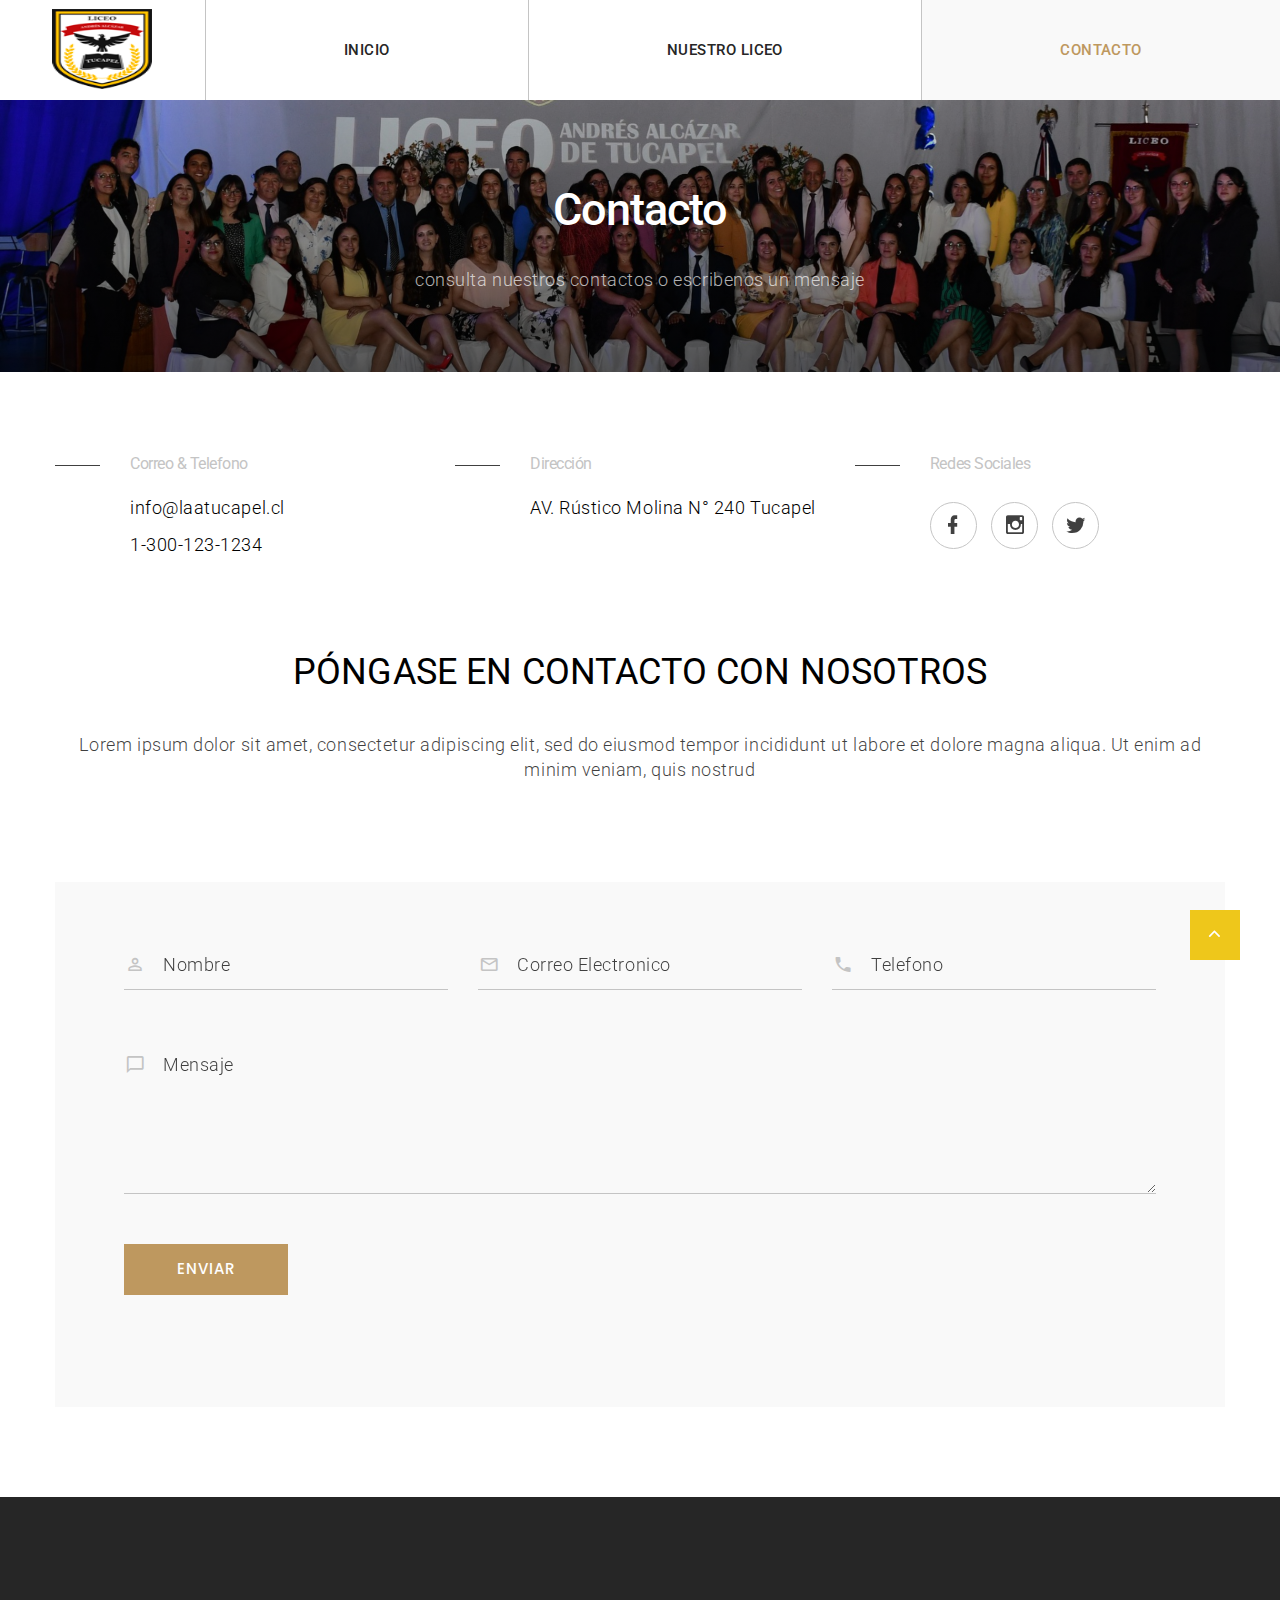
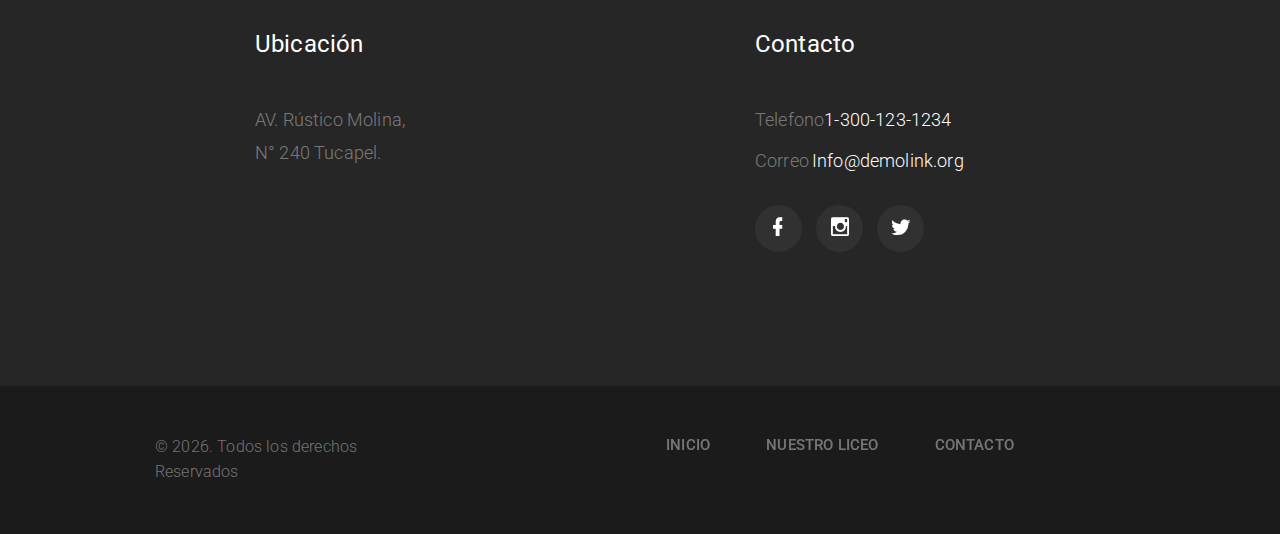
==== contacto.html @ 9d4023c8 "Add files via upload" ====
<!-- Price box minimal--><!DOCTYPE html>
<html class="wide wow-animation" lang="en">
  <head>
    <title>Liceo Andrés Alcázar de Tucapel </title>
    <meta charset="utf-8">
    <meta name="viewport" content="width=device-width, height=device-height, initial-scale=1.0">
    <meta http-equiv="X-UA-Compatible" content="IE=edge">
    <link rel="icon" href="images/favicon.ico" type="image/x-icon">
    <link rel="stylesheet" type="text/css" href="//fonts.googleapis.com/css?family=Poppins:300,400,500,600,700,900%7CRoboto:300,300i,400,400i,500,500i,700,700i,900,900i">
    <link rel="stylesheet" href="css/bootstrap.css">
    <link rel="stylesheet" href="css/fonts.css">
    <link rel="stylesheet" href="css/style.css">
    <style>.ie-panel{display: none;background: #212121;padding: 10px 0;box-shadow: 3px 3px 5px 0 rgba(0,0,0,.3);clear: both;text-align:center;position: relative;z-index: 1;} html.ie-10 .ie-panel, html.lt-ie-10 .ie-panel {display: block;}</style>
  </head>
  <body>
    <div class="ie-panel"><a href="http://windows.microsoft.com/en-US/internet-explorer/"><img src="images/ie8-panel/warning_bar_0000_us.jpg" height="42" width="820" alt="You are using an outdated browser. For a faster, safer browsing experience, upgrade for free today."></a></div>
    <div class="preloader">
      <div class="preloader-body">
        <div class="cssload-container">
          <div class="cssload-speeding-wheel"></div>
        </div>
        <p>Cargando...</p>
      </div>
    </div>
    <div class="page">
      <!-- Page Header-->
      <header class="section page-header">
        <!-- RD Navbar-->
        <div class="rd-navbar-wrap">
          <nav class="rd-navbar rd-navbar-wide" data-layout="rd-navbar-fixed" data-sm-layout="rd-navbar-fixed" data-md-layout="rd-navbar-fixed" data-md-device-layout="rd-navbar-fixed" data-lg-layout="rd-navbar-static" data-lg-device-layout="rd-navbar-static" data-xl-layout="rd-navbar-static" data-xl-device-layout="rd-navbar-static" data-lg-stick-up-offset="46px" data-xl-stick-up-offset="46px" data-xxl-stick-up-offset="46px" data-lg-stick-up="true" data-xl-stick-up="true" data-xxl-stick-up="true">
            <div class="rd-navbar-main-outer">
              <div class="rd-navbar-main">
                <!-- RD Navbar Panel-->
                <div class="rd-navbar-panel">
                  <!-- RD Navbar Toggle-->
                  <button class="rd-navbar-toggle" data-rd-navbar-toggle=".rd-navbar-nav-wrap"><span></span></button>
                  <!-- RD Navbar Brand-->
                  <div class="rd-navbar-brand"><a class="brand" href="index.html"><img class="brand-logo-dark img-logo" src="images/logo.png" alt="" width="232" height="67"/></a>
                  </div>
                </div>
                <div class="rd-navbar-nav-wrap">
                  <!-- RD Navbar Nav-->
                  <ul class="rd-navbar-nav">
                    <li class="rd-nav-item"><a class="rd-nav-link" href="index.html">Inicio</a>
                    </li>
                    <li class="rd-nav-item"><a class="rd-nav-link" href="nuestro-liceo.html">Nuestro Liceo</a>
                    </li>
                    <li class="rd-nav-item active"><a class="rd-nav-link" href="contacts.html">Contacto</a>
                    </li>
                  </ul>
                </div>
              </div>
            </div>
          </nav>
        </div>
      </header>
      <section class="breadcrumbs-custom bg-image context-dark" style="background-image: url(images/contacto.png);">
        <div class="container">
          <h3 class="breadcrumbs-custom-title">Contacto</h3>
          <pre-footer-classic class="breadcrumbs-custom-subtitle">consulta nuestros contactos o escribenos un mensaje</pre-footer-classic>
        </div>
      </section>
      <!-- Blurb minimal-->
      <section class="section section-md bg-default">
        <div class="container">
          <div class="row row-40">
            <div class="col-sm-6 col-md-4">
              <div class="box-lined">
                <div class="box-lined-body">
                  <h6 class="box-lined-title">Correo & Telefono</h6>
                  <ul class="box-lined-list text-black">
                    <li><a class="big link-default" href="mailto:#">info@laatucapel.cl</a></li>
                    <li><a class="big link-default" href="tel:#">1-300-123-1234</a></li>
                  </ul>
                </div>
              </div>
            </div>
            <div class="col-sm-6 col-md-4">
              <div class="box-lined">
                <div class="box-lined-body">
                  <h6 class="box-lined-title">Dirección</h6>
                  <ul class="box-lined-list text-black">
                    <li class="big">AV. Rústico Molina N° 240 Tucapel</li>
                  </ul>
                </div>
              </div>
            </div>
            <div class="col-sm-12 col-md-4">
              <div class="box-lined">
                <div class="box-lined-body">
                  <h6 class="box-lined-title">Redes Sociales</h6>
                  <ul class="list-inline list-inline-sm">
                    <li><a class="icon icon-sm icon-bordered link-default mdi mdi-facebook" href="https://www.facebook.com/LICEOTUCAPEL"></a></li>
                    <li><a class="icon icon-sm icon-bordered link-default mdi mdi-instagram" href="https://www.instagram.com/liceoandresalcazar/"></a></li>
                    <li><a class="icon icon-sm icon-bordered link-default mdi mdi-twitter" href="https://twitter.com/LTucapel"></a></li>
                  </ul>
                </div>
              </div>
            </div>
          </div>
        </div>
      </section>
      <!-- PÓNGASE EN CONTACTO CON NOSOTROS-->
      <section class="section section-md bg-default">
        <div class="container">
          <h4>PÓNGASE EN CONTACTO CON NOSOTROS</h4>
          <p class="big">Lorem ipsum dolor sit amet, consectetur adipiscing elit, sed do eiusmod tempor incididunt ut labore et dolore magna aliqua. Ut enim ad minim veniam, quis nostrud</p>
          <!-- RD Mailform-->
          <form class="rd-form rd-mailform form-boxed" data-form-output="form-output-global" data-form-type="contact" method="post" action="bat/rd-mailform.php">
            <div class="row row-50">
              <div class="col-lg-4">
                <div class="form-wrap form-wrap-icon">
                  <div class="form-icon mdi mdi-account-outline"></div>
                  <input class="form-input" id="contact-name" type="text" name="name" data-constraints="@Required">
                  <label class="form-label" for="contact-name">Nombre</label>
                </div>
              </div>
              <div class="col-lg-4">
                <div class="form-wrap form-wrap-icon">
                  <div class="form-icon mdi mdi-email-outline"></div>
                  <input class="form-input" id="contact-email" type="email" name="email" data-constraints="@Email @Required">
                  <label class="form-label" for="contact-email">Correo Electronico</label>
                </div>
              </div>
              <div class="col-lg-4">
                <div class="form-wrap form-wrap-icon">
                  <div class="form-icon mdi mdi-phone"></div>
                  <input class="form-input" id="contact-phone" type="text" name="phone" data-constraints="@Numeric">
                  <label class="form-label" for="contact-phone">Telefono</label>
                </div>
              </div>
              <div class="col-12">
                <div class="form-wrap form-wrap-icon">
                  <div class="form-icon mdi mdi-message-outline"></div>
                  <label class="form-label" for="contact-message">Mensaje</label>
                  <textarea class="form-input" id="contact-message" name="message" data-constraints="@Required"></textarea>
                </div>
              </div>
              <div class="col-md-12">
                <button class="button button-default" type="submit">Enviar</button>
              </div>
            </div>
          </form>
        </div>
      </section>
      <div class="pre-footer-classic bg-gray-700 context-dark">
        <div class="container">
          <div class="row row-30 justify-content-lg-between">
            <div class="col-sm-6 col-lg-3 col-xl-3">
              <h5>Ubicación</h5>
              <ul class="list list-sm">
                <li>
                  <p>AV. Rústico Molina,</p>
                </li>
                <li>
                  <p>N° 240 Tucapel.</p>
                </li>
              </ul>
            </div>
            <div class="col-sm-6 col-lg-4 col-xl-3">
              <h5>Contacto</h5>
              <dl class="list-terms-custom">
                <dt>Telefono </dt>
                <dd><a class="link-default" href="tel:#">1-300-123-1234</a></dd>
              </dl>
              <dl class="list-terms-custom">
                <dt>Correo</dt>
                <dd><a class="link-default" href="mailto:#">Info@demolink.org</a></dd>
              </dl>
              <ul class="list-inline list-inline-sm">
                <li><a class="icon icon-sm icon-gray-filled icon-circle mdi mdi-facebook" href="https://www.facebook.com/LICEOTUCAPEL"></a></li>
                <li><a class="icon icon-sm icon-gray-filled icon-circle mdi mdi-instagram" href="https://www.instagram.com/liceoandresalcazar/"></a></li>
                <li><a class="icon icon-sm icon-gray-filled icon-circle mdi mdi-twitter" href="https://twitter.com/LTucapel"></a></li>
              </ul>
            </div>
                </div>
              </form>
            </div>
          </div>
        </div>
      </div>
      <footer class="section footer-classic context-dark text-center">
        <div class="container">
          <div class="row row-15 justify-content-lg-between">
            <div class="col-lg-4 col-xl-3 text-lg-left">
              <p class="rights"><span>&copy;&nbsp;</span><span class="copyright-year"></span>. Todos los derechos Reservados</p>
            </div>
            <div class="col-lg-5 col-xl-6">
              <ul class="list-inline list-inline-lg text-uppercase">
                <li><a href="index.html">Inicio</a></li>
                <li><a href="nuestro-liceo.html">Nuestro Liceo</a></li>
                <li><a href="contacto.html">Contacto</a></li>
              </ul>
            </div>
          </div>
        </div>
      </footer>
    </div>
    <div class="snackbars" id="form-output-global"></div>
    <script src="js/core.min.js"></script>
    <script src="js/script.js"></script>
  </body>
</html>
---- css/fonts.css ----
/*
* Fonts
*//*
* Font Awesome Icons 4.7.0
*/@font-face {	font-family: 'FontAwesome';	src: url("../fonts/fontawesome-webfont.eot?v=4.7.0");	src: url("../fonts/fontawesome-webfont.eot?#iefix&v=4.7.0") format("embedded-opentype"), url("../fonts/fontawesome-webfont.woff2?v=4.7.0") format("woff2"), url("../fonts/fontawesome-webfont.woff?v=4.7.0") format("woff"), url("../fonts/fontawesome-webfont.ttf?v=4.7.0") format("truetype"), url("../fonts/fontawesome-webfont.svg?v=4.7.0#fontawesomeregular") format("svg");	font-weight: normal;	font-style: normal;}.fa {	display: inline-block;	font-family: 'FontAwesome';	font-size: inherit;	text-rendering: auto;	-webkit-font-smoothing: antialiased;	-moz-osx-font-smoothing: grayscale;}[class*='fa-']:before {	font-weight: 400;	font-family: 'FontAwesome';}/* makes the font 33% larger relative to the icon container */.fa-lg {	font-size: 1.33333333em;	line-height: 0.75em;	vertical-align: -15%;}.fa-2x {	font-size: 2em;}.fa-3x {	font-size: 3em;}.fa-4x {	font-size: 4em;}.fa-5x {	font-size: 5em;}.fa-fw {	width: 1.28571429em;	text-align: center;}.fa-ul {	padding-left: 0;	margin-left: 2.14285714em;	list-style-type: none;}.fa-ul > li {	position: relative;}.fa-li {	position: absolute;	left: -2.14285714em;	width: 2.14285714em;	top: 0.14285714em;	text-align: center;}.fa-li.fa-lg {	left: -1.85714286em;}.fa-border {	padding: .2em .25em .15em;	border: solid 0.08em #eeeeee;	border-radius: .1em;}.fa-pull-left {	float: left;}.fa-pull-right {	float: right;}.fa.fa-pull-left {	margin-right: .3em;}.fa.fa-pull-right {	margin-left: .3em;}/* Deprecated as of 4.4.0 */.pull-right {	float: right;}.pull-left {	float: left;}.fa.pull-left {	margin-right: .3em;}.fa.pull-right {	margin-left: .3em;}.fa-spin {	-webkit-animation: fa-spin 2s infinite linear;	animation: fa-spin 2s infinite linear;}.fa-pulse {	-webkit-animation: fa-spin 1s infinite steps(8);	animation: fa-spin 1s infinite steps(8);}@-webkit-keyframes fa-spin {	0% {		-webkit-transform: rotate(0deg);		transform: rotate(0deg);	}	100% {		-webkit-transform: rotate(359deg);		transform: rotate(359deg);	}}@keyframes fa-spin {	0% {		-webkit-transform: rotate(0deg);		transform: rotate(0deg);	}	100% {		-webkit-transform: rotate(359deg);		transform: rotate(359deg);	}}.fa-rotate-90 {	-ms-filter: "progid:DXImageTransform.Microsoft.BasicImage(rotation=1)";	-webkit-transform: rotate(90deg);	-ms-transform: rotate(90deg);	transform: rotate(90deg);}.fa-rotate-180 {	-ms-filter: "progid:DXImageTransform.Microsoft.BasicImage(rotation=2)";	-webkit-transform: rotate(180deg);	-ms-transform: rotate(180deg);	transform: rotate(180deg);}.fa-rotate-270 {	-ms-filter: "progid:DXImageTransform.Microsoft.BasicImage(rotation=3)";	-webkit-transform: rotate(270deg);	-ms-transform: rotate(270deg);	transform: rotate(270deg);}.fa-flip-horizontal {	-ms-filter: "progid:DXImageTransform.Microsoft.BasicImage(rotation=0, mirror=1)";	-webkit-transform: scale(-1, 1);	-ms-transform: scale(-1, 1);	transform: scale(-1, 1);}.fa-flip-vertical {	-ms-filter: "progid:DXImageTransform.Microsoft.BasicImage(rotation=2, mirror=1)";	-webkit-transform: scale(1, -1);	-ms-transform: scale(1, -1);	transform: scale(1, -1);}:root .fa-rotate-90,:root .fa-rotate-180,:root .fa-rotate-270,:root .fa-flip-horizontal,:root .fa-flip-vertical {	filter: none;}.fa-stack {	position: relative;	display: inline-block;	width: 2em;	height: 2em;	line-height: 2em;	vertical-align: middle;}.fa-stack-1x,.fa-stack-2x {	position: absolute;	left: 0;	width: 100%;	text-align: center;}.fa-stack-1x {	line-height: inherit;}.fa-stack-2x {	font-size: 2em;}.fa-inverse {	color: #ffffff;}/* Font Awesome uses the Unicode Private Use Area (PUA) to ensure screen
   readers do not read off random characters that represent icons */.fa-glass:before {	content: "\f000";}.fa-music:before {	content: "\f001";}.fa-search:before {	content: "\f002";}.fa-envelope-o:before {	content: "\f003";}.fa-heart:before {	content: "\f004";}.fa-star:before {	content: "\f005";}.fa-star-o:before {	content: "\f006";}.fa-user:before {	content: "\f007";}.fa-film:before {	content: "\f008";}.fa-th-large:before {	content: "\f009";}.fa-th:before {	content: "\f00a";}.fa-th-list:before {	content: "\f00b";}.fa-check:before {	content: "\f00c";}.fa-remove:before,.fa-close:before,.fa-times:before {	content: "\f00d";}.fa-search-plus:before {	content: "\f00e";}.fa-search-minus:before {	content: "\f010";}.fa-power-off:before {	content: "\f011";}.fa-signal:before {	content: "\f012";}.fa-gear:before,.fa-cog:before {	content: "\f013";}.fa-trash-o:before {	content: "\f014";}.fa-home:before {	content: "\f015";}.fa-file-o:before {	content: "\f016";}.fa-clock-o:before {	content: "\f017";}.fa-road:before {	content: "\f018";}.fa-download:before {	content: "\f019";}.fa-arrow-circle-o-down:before {	content: "\f01a";}.fa-arrow-circle-o-up:before {	content: "\f01b";}.fa-inbox:before {	content: "\f01c";}.fa-play-circle-o:before {	content: "\f01d";}.fa-rotate-right:before,.fa-repeat:before {	content: "\f01e";}.fa-refresh:before {	content: "\f021";}.fa-list-alt:before {	content: "\f022";}.fa-lock:before {	content: "\f023";}.fa-flag:before {	content: "\f024";}.fa-headphones:before {	content: "\f025";}.fa-volume-off:before {	content: "\f026";}.fa-volume-down:before {	content: "\f027";}.fa-volume-up:before {	content: "\f028";}.fa-qrcode:before {	content: "\f029";}.fa-barcode:before {	content: "\f02a";}.fa-tag:before {	content: "\f02b";}.fa-tags:before {	content: "\f02c";}.fa-book:before {	content: "\f02d";}.fa-bookmark:before {	content: "\f02e";}.fa-print:before {	content: "\f02f";}.fa-camera:before {	content: "\f030";}.fa-font:before {	content: "\f031";}.fa-bold:before {	content: "\f032";}.fa-italic:before {	content: "\f033";}.fa-text-height:before {	content: "\f034";}.fa-text-width:before {	content: "\f035";}.fa-align-left:before {	content: "\f036";}.fa-align-center:before {	content: "\f037";}.fa-align-right:before {	content: "\f038";}.fa-align-justify:before {	content: "\f039";}.fa-list:before {	content: "\f03a";}.fa-dedent:before,.fa-outdent:before {	content: "\f03b";}.fa-indent:before {	content: "\f03c";}.fa-video-camera:before {	content: "\f03d";}.fa-photo:before,.fa-image:before,.fa-picture-o:before {	content: "\f03e";}.fa-pencil:before {	content: "\f040";}.fa-map-marker:before {	content: "\f041";}.fa-adjust:before {	content: "\f042";}.fa-tint:before {	content: "\f043";}.fa-edit:before,.fa-pencil-square-o:before {	content: "\f044";}.fa-share-square-o:before {	content: "\f045";}.fa-check-square-o:before {	content: "\f046";}.fa-arrows:before {	content: "\f047";}.fa-step-backward:before {	content: "\f048";}.fa-fast-backward:before {	content: "\f049";}.fa-backward:before {	content: "\f04a";}.fa-play:before {	content: "\f04b";}.fa-pause:before {	content: "\f04c";}.fa-stop:before {	content: "\f04d";}.fa-forward:before {	content: "\f04e";}.fa-fast-forward:before {	content: "\f050";}.fa-step-forward:before {	content: "\f051";}.fa-eject:before {	content: "\f052";}.fa-chevron-left:before {	content: "\f053";}.fa-chevron-right:before {	content: "\f054";}.fa-plus-circle:before {	content: "\f055";}.fa-minus-circle:before {	content: "\f056";}.fa-times-circle:before {	content: "\f057";}.fa-check-circle:before {	content: "\f058";}.fa-question-circle:before {	content: "\f059";}.fa-info-circle:before {	content: "\f05a";}.fa-crosshairs:before {	content: "\f05b";}.fa-times-circle-o:before {	content: "\f05c";}.fa-check-circle-o:before {	content: "\f05d";}.fa-ban:before {	content: "\f05e";}.fa-arrow-left:before {	content: "\f060";}.fa-arrow-right:before {	content: "\f061";}.fa-arrow-up:before {	content: "\f062";}.fa-arrow-down:before {	content: "\f063";}.fa-mail-forward:before,.fa-share:before {	content: "\f064";}.fa-expand:before {	content: "\f065";}.fa-compress:before {	content: "\f066";}.fa-plus:before {	content: "\f067";}.fa-minus:before {	content: "\f068";}.fa-asterisk:before {	content: "\f069";}.fa-exclamation-circle:before {	content: "\f06a";}.fa-gift:before {	content: "\f06b";}.fa-leaf:before {	content: "\f06c";}.fa-fire:before {	content: "\f06d";}.fa-eye:before {	content: "\f06e";}.fa-eye-slash:before {	content: "\f070";}.fa-warning:before,.fa-exclamation-triangle:before {	content: "\f071";}.fa-plane:before {	content: "\f072";}.fa-calendar:before {	content: "\f073";}.fa-random:before {	content: "\f074";}.fa-comment:before {	content: "\f075";}.fa-magnet:before {	content: "\f076";}.fa-chevron-up:before {	content: "\f077";}.fa-chevron-down:before {	content: "\f078";}.fa-retweet:before {	content: "\f079";}.fa-shopping-cart:before {	content: "\f07a";}.fa-folder:before {	content: "\f07b";}.fa-folder-open:before {	content: "\f07c";}.fa-arrows-v:before {	content: "\f07d";}.fa-arrows-h:before {	content: "\f07e";}.fa-bar-chart-o:before,.fa-bar-chart:before {	content: "\f080";}.fa-twitter-square:before {	content: "\f081";}.fa-facebook-square:before {	content: "\f082";}.fa-camera-retro:before {	content: "\f083";}.fa-key:before {	content: "\f084";}.fa-gears:before,.fa-cogs:before {	content: "\f085";}.fa-comments:before {	content: "\f086";}.fa-thumbs-o-up:before {	content: "\f087";}.fa-thumbs-o-down:before {	content: "\f088";}.fa-star-half:before {	content: "\f089";}.fa-heart-o:before {	content: "\f08a";}.fa-sign-out:before {	content: "\f08b";}.fa-linkedin-square:before {	content: "\f08c";}.fa-thumb-tack:before {	content: "\f08d";}.fa-external-link:before {	content: "\f08e";}.fa-sign-in:before {	content: "\f090";}.fa-trophy:before {	content: "\f091";}.fa-github-square:before {	content: "\f092";}.fa-upload:before {	content: "\f093";}.fa-lemon-o:before {	content: "\f094";}.fa-phone:before {	content: "\f095";}.fa-square-o:before {	content: "\f096";}.fa-bookmark-o:before {	content: "\f097";}.fa-phone-square:before {	content: "\f098";}.fa-twitter:before {	content: "\f099";}.fa-facebook-f:before,.fa-facebook:before {	content: "\f09a";}.fa-github:before {	content: "\f09b";}.fa-unlock:before {	content: "\f09c";}.fa-credit-card:before {	content: "\f09d";}.fa-feed:before,.fa-rss:before {	content: "\f09e";}.fa-hdd-o:before {	content: "\f0a0";}.fa-bullhorn:before {	content: "\f0a1";}.fa-bell:before {	content: "\f0f3";}.fa-certificate:before {	content: "\f0a3";}.fa-hand-o-right:before {	content: "\f0a4";}.fa-hand-o-left:before {	content: "\f0a5";}.fa-hand-o-up:before {	content: "\f0a6";}.fa-hand-o-down:before {	content: "\f0a7";}.fa-arrow-circle-left:before {	content: "\f0a8";}.fa-arrow-circle-right:before {	content: "\f0a9";}.fa-arrow-circle-up:before {	content: "\f0aa";}.fa-arrow-circle-down:before {	content: "\f0ab";}.fa-globe:before {	content: "\f0ac";}.fa-wrench:before {	content: "\f0ad";}.fa-tasks:before {	content: "\f0ae";}.fa-filter:before {	content: "\f0b0";}.fa-briefcase:before {	content: "\f0b1";}.fa-arrows-alt:before {	content: "\f0b2";}.fa-group:before,.fa-users:before {	content: "\f0c0";}.fa-chain:before,.fa-link:before {	content: "\f0c1";}.fa-cloud:before {	content: "\f0c2";}.fa-flask:before {	content: "\f0c3";}.fa-cut:before,.fa-scissors:before {	content: "\f0c4";}.fa-copy:before,.fa-files-o:before {	content: "\f0c5";}.fa-paperclip:before {	content: "\f0c6";}.fa-save:before,.fa-floppy-o:before {	content: "\f0c7";}.fa-square:before {	content: "\f0c8";}.fa-navicon:before,.fa-reorder:before,.fa-bars:before {	content: "\f0c9";}.fa-list-ul:before {	content: "\f0ca";}.fa-list-ol:before {	content: "\f0cb";}.fa-strikethrough:before {	content: "\f0cc";}.fa-underline:before {	content: "\f0cd";}.fa-table:before {	content: "\f0ce";}.fa-magic:before {	content: "\f0d0";}.fa-truck:before {	content: "\f0d1";}.fa-pinterest:before {	content: "\f0d2";}.fa-pinterest-square:before {	content: "\f0d3";}.fa-google-plus-square:before {	content: "\f0d4";}.fa-google-plus:before {	content: "\f0d5";}.fa-money:before {	content: "\f0d6";}.fa-caret-down:before {	content: "\f0d7";}.fa-caret-up:before {	content: "\f0d8";}.fa-caret-left:before {	content: "\f0d9";}.fa-caret-right:before {	content: "\f0da";}.fa-columns:before {	content: "\f0db";}.fa-unsorted:before,.fa-sort:before {	content: "\f0dc";}.fa-sort-down:before,.fa-sort-desc:before {	content: "\f0dd";}.fa-sort-up:before,.fa-sort-asc:before {	content: "\f0de";}.fa-envelope:before {	content: "\f0e0";}.fa-linkedin:before {	content: "\f0e1";}.fa-rotate-left:before,.fa-undo:before {	content: "\f0e2";}.fa-legal:before,.fa-gavel:before {	content: "\f0e3";}.fa-dashboard:before,.fa-tachometer:before {	content: "\f0e4";}.fa-comment-o:before {	content: "\f0e5";}.fa-comments-o:before {	content: "\f0e6";}.fa-flash:before,.fa-bolt:before {	content: "\f0e7";}.fa-sitemap:before {	content: "\f0e8";}.fa-umbrella:before {	content: "\f0e9";}.fa-paste:before,.fa-clipboard:before {	content: "\f0ea";}.fa-lightbulb-o:before {	content: "\f0eb";}.fa-exchange:before {	content: "\f0ec";}.fa-cloud-download:before {	content: "\f0ed";}.fa-cloud-upload:before {	content: "\f0ee";}.fa-user-md:before {	content: "\f0f0";}.fa-stethoscope:before {	content: "\f0f1";}.fa-suitcase:before {	content: "\f0f2";}.fa-bell-o:before {	content: "\f0a2";}.fa-coffee:before {	content: "\f0f4";}.fa-cutlery:before {	content: "\f0f5";}.fa-file-text-o:before {	content: "\f0f6";}.fa-building-o:before {	content: "\f0f7";}.fa-hospital-o:before {	content: "\f0f8";}.fa-ambulance:before {	content: "\f0f9";}.fa-medkit:before {	content: "\f0fa";}.fa-fighter-jet:before {	content: "\f0fb";}.fa-beer:before {	content: "\f0fc";}.fa-h-square:before {	content: "\f0fd";}.fa-plus-square:before {	content: "\f0fe";}.fa-angle-double-left:before {	content: "\f100";}.fa-angle-double-right:before {	content: "\f101";}.fa-angle-double-up:before {	content: "\f102";}.fa-angle-double-down:before {	content: "\f103";}.fa-angle-left:before {	content: "\f104";}.fa-angle-right:before {	content: "\f105";}.fa-angle-up:before {	content: "\f106";}.fa-angle-down:before {	content: "\f107";}.fa-desktop:before {	content: "\f108";}.fa-laptop:before {	content: "\f109";}.fa-tablet:before {	content: "\f10a";}.fa-mobile-phone:before,.fa-mobile:before {	content: "\f10b";}.fa-circle-o:before {	content: "\f10c";}.fa-quote-left:before {	content: "\f10d";}.fa-quote-right:before {	content: "\f10e";}.fa-spinner:before {	content: "\f110";}.fa-circle:before {	content: "\f111";}.fa-mail-reply:before,.fa-reply:before {	content: "\f112";}.fa-github-alt:before {	content: "\f113";}.fa-folder-o:before {	content: "\f114";}.fa-folder-open-o:before {	content: "\f115";}.fa-smile-o:before {	content: "\f118";}.fa-frown-o:before {	content: "\f119";}.fa-meh-o:before {	content: "\f11a";}.fa-gamepad:before {	content: "\f11b";}.fa-keyboard-o:before {	content: "\f11c";}.fa-flag-o:before {	content: "\f11d";}.fa-flag-checkered:before {	content: "\f11e";}.fa-terminal:before {	content: "\f120";}.fa-code:before {	content: "\f121";}.fa-mail-reply-all:before,.fa-reply-all:before {	content: "\f122";}.fa-star-half-empty:before,.fa-star-half-full:before,.fa-star-half-o:before {	content: "\f123";}.fa-location-arrow:before {	content: "\f124";}.fa-crop:before {	content: "\f125";}.fa-code-fork:before {	content: "\f126";}.fa-unlink:before,.fa-chain-broken:before {	content: "\f127";}.fa-question:before {	content: "\f128";}.fa-info:before {	content: "\f129";}.fa-exclamation:before {	content: "\f12a";}.fa-superscript:before {	content: "\f12b";}.fa-subscript:before {	content: "\f12c";}.fa-eraser:before {	content: "\f12d";}.fa-puzzle-piece:before {	content: "\f12e";}.fa-microphone:before {	content: "\f130";}.fa-microphone-slash:before {	content: "\f131";}.fa-shield:before {	content: "\f132";}.fa-calendar-o:before {	content: "\f133";}.fa-fire-extinguisher:before {	content: "\f134";}.fa-rocket:before {	content: "\f135";}.fa-maxcdn:before {	content: "\f136";}.fa-chevron-circle-left:before {	content: "\f137";}.fa-chevron-circle-right:before {	content: "\f138";}.fa-chevron-circle-up:before {	content: "\f139";}.fa-chevron-circle-down:before {	content: "\f13a";}.fa-html5:before {	content: "\f13b";}.fa-css3:before {	content: "\f13c";}.fa-anchor:before {	content: "\f13d";}.fa-unlock-alt:before {	content: "\f13e";}.fa-bullseye:before {	content: "\f140";}.fa-ellipsis-h:before {	content: "\f141";}.fa-ellipsis-v:before {	content: "\f142";}.fa-rss-square:before {	content: "\f143";}.fa-play-circle:before {	content: "\f144";}.fa-ticket:before {	content: "\f145";}.fa-minus-square:before {	content: "\f146";}.fa-minus-square-o:before {	content: "\f147";}.fa-level-up:before {	content: "\f148";}.fa-level-down:before {	content: "\f149";}.fa-check-square:before {	content: "\f14a";}.fa-pencil-square:before {	content: "\f14b";}.fa-external-link-square:before {	content: "\f14c";}.fa-share-square:before {	content: "\f14d";}.fa-compass:before {	content: "\f14e";}.fa-toggle-down:before,.fa-caret-square-o-down:before {	content: "\f150";}.fa-toggle-up:before,.fa-caret-square-o-up:before {	content: "\f151";}.fa-toggle-right:before,.fa-caret-square-o-right:before {	content: "\f152";}.fa-euro:before,.fa-eur:before {	content: "\f153";}.fa-gbp:before {	content: "\f154";}.fa-dollar:before,.fa-usd:before {	content: "\f155";}.fa-rupee:before,.fa-inr:before {	content: "\f156";}.fa-cny:before,.fa-rmb:before,.fa-yen:before,.fa-jpy:before {	content: "\f157";}.fa-ruble:before,.fa-rouble:before,.fa-rub:before {	content: "\f158";}.fa-won:before,.fa-krw:before {	content: "\f159";}.fa-bitcoin:before,.fa-btc:before {	content: "\f15a";}.fa-file:before {	content: "\f15b";}.fa-file-text:before {	content: "\f15c";}.fa-sort-alpha-asc:before {	content: "\f15d";}.fa-sort-alpha-desc:before {	content: "\f15e";}.fa-sort-amount-asc:before {	content: "\f160";}.fa-sort-amount-desc:before {	content: "\f161";}.fa-sort-numeric-asc:before {	content: "\f162";}.fa-sort-numeric-desc:before {	content: "\f163";}.fa-thumbs-up:before {	content: "\f164";}.fa-thumbs-down:before {	content: "\f165";}.fa-youtube-square:before {	content: "\f166";}.fa-youtube:before {	content: "\f167";}.fa-xing:before {	content: "\f168";}.fa-xing-square:before {	content: "\f169";}.fa-youtube-play:before {	content: "\f16a";}.fa-dropbox:before {	content: "\f16b";}.fa-stack-overflow:before {	content: "\f16c";}.fa-instagram:before {	content: "\f16d";}.fa-flickr:before {	content: "\f16e";}.fa-adn:before {	content: "\f170";}.fa-bitbucket:before {	content: "\f171";}.fa-bitbucket-square:before {	content: "\f172";}.fa-tumblr:before {	content: "\f173";}.fa-tumblr-square:before {	content: "\f174";}.fa-long-arrow-down:before {	content: "\f175";}.fa-long-arrow-up:before {	content: "\f176";}.fa-long-arrow-left:before {	content: "\f177";}.fa-long-arrow-right:before {	content: "\f178";}.fa-apple:before {	content: "\f179";}.fa-windows:before {	content: "\f17a";}.fa-android:before {	content: "\f17b";}.fa-linux:before {	content: "\f17c";}.fa-dribbble:before {	content: "\f17d";}.fa-skype:before {	content: "\f17e";}.fa-foursquare:before {	content: "\f180";}.fa-trello:before {	content: "\f181";}.fa-female:before {	content: "\f182";}.fa-male:before {	content: "\f183";}.fa-gittip:before,.fa-gratipay:before {	content: "\f184";}.fa-sun-o:before {	content: "\f185";}.fa-moon-o:before {	content: "\f186";}.fa-archive:before {	content: "\f187";}.fa-bug:before {	content: "\f188";}.fa-vk:before {	content: "\f189";}.fa-weibo:before {	content: "\f18a";}.fa-renren:before {	content: "\f18b";}.fa-pagelines:before {	content: "\f18c";}.fa-stack-exchange:before {	content: "\f18d";}.fa-arrow-circle-o-right:before {	content: "\f18e";}.fa-arrow-circle-o-left:before {	content: "\f190";}.fa-toggle-left:before,.fa-caret-square-o-left:before {	content: "\f191";}.fa-dot-circle-o:before {	content: "\f192";}.fa-wheelchair:before {	content: "\f193";}.fa-vimeo-square:before {	content: "\f194";}.fa-turkish-lira:before,.fa-try:before {	content: "\f195";}.fa-plus-square-o:before {	content: "\f196";}.fa-space-shuttle:before {	content: "\f197";}.fa-slack:before {	content: "\f198";}.fa-envelope-square:before {	content: "\f199";}.fa-wordpress:before {	content: "\f19a";}.fa-openid:before {	content: "\f19b";}.fa-institution:before,.fa-bank:before,.fa-university:before {	content: "\f19c";}.fa-mortar-board:before,.fa-graduation-cap:before {	content: "\f19d";}.fa-yahoo:before {	content: "\f19e";}.fa-google:before {	content: "\f1a0";}.fa-reddit:before {	content: "\f1a1";}.fa-reddit-square:before {	content: "\f1a2";}.fa-stumbleupon-circle:before {	content: "\f1a3";}.fa-stumbleupon:before {	content: "\f1a4";}.fa-delicious:before {	content: "\f1a5";}.fa-digg:before {	content: "\f1a6";}.fa-pied-piper-pp:before {	content: "\f1a7";}.fa-pied-piper-alt:before {	content: "\f1a8";}.fa-drupal:before {	content: "\f1a9";}.fa-joomla:before {	content: "\f1aa";}.fa-language:before {	content: "\f1ab";}.fa-fax:before {	content: "\f1ac";}.fa-building:before {	content: "\f1ad";}.fa-child:before {	content: "\f1ae";}.fa-paw:before {	content: "\f1b0";}.fa-spoon:before {	content: "\f1b1";}.fa-cube:before {	content: "\f1b2";}.fa-cubes:before {	content: "\f1b3";}.fa-behance:before {	content: "\f1b4";}.fa-behance-square:before {	content: "\f1b5";}.fa-steam:before {	content: "\f1b6";}.fa-steam-square:before {	content: "\f1b7";}.fa-recycle:before {	content: "\f1b8";}.fa-automobile:before,.fa-car:before {	content: "\f1b9";}.fa-cab:before,.fa-taxi:before {	content: "\f1ba";}.fa-tree:before {	content: "\f1bb";}.fa-spotify:before {	content: "\f1bc";}.fa-deviantart:before {	content: "\f1bd";}.fa-soundcloud:before {	content: "\f1be";}.fa-database:before {	content: "\f1c0";}.fa-file-pdf-o:before {	content: "\f1c1";}.fa-file-word-o:before {	content: "\f1c2";}.fa-file-excel-o:before {	content: "\f1c3";}.fa-file-powerpoint-o:before {	content: "\f1c4";}.fa-file-photo-o:before,.fa-file-picture-o:before,.fa-file-image-o:before {	content: "\f1c5";}.fa-file-zip-o:before,.fa-file-archive-o:before {	content: "\f1c6";}.fa-file-sound-o:before,.fa-file-audio-o:before {	content: "\f1c7";}.fa-file-movie-o:before,.fa-file-video-o:before {	content: "\f1c8";}.fa-file-code-o:before {	content: "\f1c9";}.fa-vine:before {	content: "\f1ca";}.fa-codepen:before {	content: "\f1cb";}.fa-jsfiddle:before {	content: "\f1cc";}.fa-life-bouy:before,.fa-life-buoy:before,.fa-life-saver:before,.fa-support:before,.fa-life-ring:before {	content: "\f1cd";}.fa-circle-o-notch:before {	content: "\f1ce";}.fa-ra:before,.fa-resistance:before,.fa-rebel:before {	content: "\f1d0";}.fa-ge:before,.fa-empire:before {	content: "\f1d1";}.fa-git-square:before {	content: "\f1d2";}.fa-git:before {	content: "\f1d3";}.fa-y-combinator-square:before,.fa-yc-square:before,.fa-hacker-news:before {	content: "\f1d4";}.fa-tencent-weibo:before {	content: "\f1d5";}.fa-qq:before {	content: "\f1d6";}.fa-wechat:before,.fa-weixin:before {	content: "\f1d7";}.fa-send:before,.fa-paper-plane:before {	content: "\f1d8";}.fa-send-o:before,.fa-paper-plane-o:before {	content: "\f1d9";}.fa-history:before {	content: "\f1da";}.fa-circle-thin:before {	content: "\f1db";}.fa-header:before {	content: "\f1dc";}.fa-paragraph:before {	content: "\f1dd";}.fa-sliders:before {	content: "\f1de";}.fa-share-alt:before {	content: "\f1e0";}.fa-share-alt-square:before {	content: "\f1e1";}.fa-bomb:before {	content: "\f1e2";}.fa-soccer-ball-o:before,.fa-futbol-o:before {	content: "\f1e3";}.fa-tty:before {	content: "\f1e4";}.fa-binoculars:before {	content: "\f1e5";}.fa-plug:before {	content: "\f1e6";}.fa-slideshare:before {	content: "\f1e7";}.fa-twitch:before {	content: "\f1e8";}.fa-yelp:before {	content: "\f1e9";}.fa-newspaper-o:before {	content: "\f1ea";}.fa-wifi:before {	content: "\f1eb";}.fa-calculator:before {	content: "\f1ec";}.fa-paypal:before {	content: "\f1ed";}.fa-google-wallet:before {	content: "\f1ee";}.fa-cc-visa:before {	content: "\f1f0";}.fa-cc-mastercard:before {	content: "\f1f1";}.fa-cc-discover:before {	content: "\f1f2";}.fa-cc-amex:before {	content: "\f1f3";}.fa-cc-paypal:before {	content: "\f1f4";}.fa-cc-stripe:before {	content: "\f1f5";}.fa-bell-slash:before {	content: "\f1f6";}.fa-bell-slash-o:before {	content: "\f1f7";}.fa-trash:before {	content: "\f1f8";}.fa-copyright:before {	content: "\f1f9";}.fa-at:before {	content: "\f1fa";}.fa-eyedropper:before {	content: "\f1fb";}.fa-paint-brush:before {	content: "\f1fc";}.fa-birthday-cake:before {	content: "\f1fd";}.fa-area-chart:before {	content: "\f1fe";}.fa-pie-chart:before {	content: "\f200";}.fa-line-chart:before {	content: "\f201";}.fa-lastfm:before {	content: "\f202";}.fa-lastfm-square:before {	content: "\f203";}.fa-toggle-off:before {	content: "\f204";}.fa-toggle-on:before {	content: "\f205";}.fa-bicycle:before {	content: "\f206";}.fa-bus:before {	content: "\f207";}.fa-ioxhost:before {	content: "\f208";}.fa-angellist:before {	content: "\f209";}.fa-cc:before {	content: "\f20a";}.fa-shekel:before,.fa-sheqel:before,.fa-ils:before {	content: "\f20b";}.fa-meanpath:before {	content: "\f20c";}.fa-buysellads:before {	content: "\f20d";}.fa-connectdevelop:before {	content: "\f20e";}.fa-dashcube:before {	content: "\f210";}.fa-forumbee:before {	content: "\f211";}.fa-leanpub:before {	content: "\f212";}.fa-sellsy:before {	content: "\f213";}.fa-shirtsinbulk:before {	content: "\f214";}.fa-simplybuilt:before {	content: "\f215";}.fa-skyatlas:before {	content: "\f216";}.fa-cart-plus:before {	content: "\f217";}.fa-cart-arrow-down:before {	content: "\f218";}.fa-diamond:before {	content: "\f219";}.fa-ship:before {	content: "\f21a";}.fa-user-secret:before {	content: "\f21b";}.fa-motorcycle:before {	content: "\f21c";}.fa-street-view:before {	content: "\f21d";}.fa-heartbeat:before {	content: "\f21e";}.fa-venus:before {	content: "\f221";}.fa-mars:before {	content: "\f222";}.fa-mercury:before {	content: "\f223";}.fa-intersex:before,.fa-transgender:before {	content: "\f224";}.fa-transgender-alt:before {	content: "\f225";}.fa-venus-double:before {	content: "\f226";}.fa-mars-double:before {	content: "\f227";}.fa-venus-mars:before {	content: "\f228";}.fa-mars-stroke:before {	content: "\f229";}.fa-mars-stroke-v:before {	content: "\f22a";}.fa-mars-stroke-h:before {	content: "\f22b";}.fa-neuter:before {	content: "\f22c";}.fa-genderless:before {	content: "\f22d";}.fa-facebook-official:before {	content: "\f230";}.fa-pinterest-p:before {	content: "\f231";}.fa-whatsapp:before {	content: "\f232";}.fa-server:before {	content: "\f233";}.fa-user-plus:before {	content: "\f234";}.fa-user-times:before {	content: "\f235";}.fa-hotel:before,.fa-bed:before {	content: "\f236";}.fa-viacoin:before {	content: "\f237";}.fa-train:before {	content: "\f238";}.fa-subway:before {	content: "\f239";}.fa-medium:before {	content: "\f23a";}.fa-yc:before,.fa-y-combinator:before {	content: "\f23b";}.fa-optin-monster:before {	content: "\f23c";}.fa-opencart:before {	content: "\f23d";}.fa-expeditedssl:before {	content: "\f23e";}.fa-battery-4:before,.fa-battery:before,.fa-battery-full:before {	content: "\f240";}.fa-battery-3:before,.fa-battery-three-quarters:before {	content: "\f241";}.fa-battery-2:before,.fa-battery-half:before {	content: "\f242";}.fa-battery-1:before,.fa-battery-quarter:before {	content: "\f243";}.fa-battery-0:before,.fa-battery-empty:before {	content: "\f244";}.fa-mouse-pointer:before {	content: "\f245";}.fa-i-cursor:before {	content: "\f246";}.fa-object-group:before {	content: "\f247";}.fa-object-ungroup:before {	content: "\f248";}.fa-sticky-note:before {	content: "\f249";}.fa-sticky-note-o:before {	content: "\f24a";}.fa-cc-jcb:before {	content: "\f24b";}.fa-cc-diners-club:before {	content: "\f24c";}.fa-clone:before {	content: "\f24d";}.fa-balance-scale:before {	content: "\f24e";}.fa-hourglass-o:before {	content: "\f250";}.fa-hourglass-1:before,.fa-hourglass-start:before {	content: "\f251";}.fa-hourglass-2:before,.fa-hourglass-half:before {	content: "\f252";}.fa-hourglass-3:before,.fa-hourglass-end:before {	content: "\f253";}.fa-hourglass:before {	content: "\f254";}.fa-hand-grab-o:before,.fa-hand-rock-o:before {	content: "\f255";}.fa-hand-stop-o:before,.fa-hand-paper-o:before {	content: "\f256";}.fa-hand-scissors-o:before {	content: "\f257";}.fa-hand-lizard-o:before {	content: "\f258";}.fa-hand-spock-o:before {	content: "\f259";}.fa-hand-pointer-o:before {	content: "\f25a";}.fa-hand-peace-o:before {	content: "\f25b";}.fa-trademark:before {	content: "\f25c";}.fa-registered:before {	content: "\f25d";}.fa-creative-commons:before {	content: "\f25e";}.fa-gg:before {	content: "\f260";}.fa-gg-circle:before {	content: "\f261";}.fa-tripadvisor:before {	content: "\f262";}.fa-odnoklassniki:before {	content: "\f263";}.fa-odnoklassniki-square:before {	content: "\f264";}.fa-get-pocket:before {	content: "\f265";}.fa-wikipedia-w:before {	content: "\f266";}.fa-safari:before {	content: "\f267";}.fa-chrome:before {	content: "\f268";}.fa-firefox:before {	content: "\f269";}.fa-opera:before {	content: "\f26a";}.fa-internet-explorer:before {	content: "\f26b";}.fa-tv:before,.fa-television:before {	content: "\f26c";}.fa-contao:before {	content: "\f26d";}.fa-500px:before {	content: "\f26e";}.fa-amazon:before {	content: "\f270";}.fa-calendar-plus-o:before {	content: "\f271";}.fa-calendar-minus-o:before {	content: "\f272";}.fa-calendar-times-o:before {	content: "\f273";}.fa-calendar-check-o:before {	content: "\f274";}.fa-industry:before {	content: "\f275";}.fa-map-pin:before {	content: "\f276";}.fa-map-signs:before {	content: "\f277";}.fa-map-o:before {	content: "\f278";}.fa-map:before {	content: "\f279";}.fa-commenting:before {	content: "\f27a";}.fa-commenting-o:before {	content: "\f27b";}.fa-houzz:before {	content: "\f27c";}.fa-vimeo:before {	content: "\f27d";}.fa-black-tie:before {	content: "\f27e";}.fa-fonticons:before {	content: "\f280";}.fa-reddit-alien:before {	content: "\f281";}.fa-edge:before {	content: "\f282";}.fa-credit-card-alt:before {	content: "\f283";}.fa-codiepie:before {	content: "\f284";}.fa-modx:before {	content: "\f285";}.fa-fort-awesome:before {	content: "\f286";}.fa-usb:before {	content: "\f287";}.fa-product-hunt:before {	content: "\f288";}.fa-mixcloud:before {	content: "\f289";}.fa-scribd:before {	content: "\f28a";}.fa-pause-circle:before {	content: "\f28b";}.fa-pause-circle-o:before {	content: "\f28c";}.fa-stop-circle:before {	content: "\f28d";}.fa-stop-circle-o:before {	content: "\f28e";}.fa-shopping-bag:before {	content: "\f290";}.fa-shopping-basket:before {	content: "\f291";}.fa-hashtag:before {	content: "\f292";}.fa-bluetooth:before {	content: "\f293";}.fa-bluetooth-b:before {	content: "\f294";}.fa-percent:before {	content: "\f295";}.fa-gitlab:before {	content: "\f296";}.fa-wpbeginner:before {	content: "\f297";}.fa-wpforms:before {	content: "\f298";}.fa-envira:before {	content: "\f299";}.fa-universal-access:before {	content: "\f29a";}.fa-wheelchair-alt:before {	content: "\f29b";}.fa-question-circle-o:before {	content: "\f29c";}.fa-blind:before {	content: "\f29d";}.fa-audio-description:before {	content: "\f29e";}.fa-volume-control-phone:before {	content: "\f2a0";}.fa-braille:before {	content: "\f2a1";}.fa-assistive-listening-systems:before {	content: "\f2a2";}.fa-asl-interpreting:before,.fa-american-sign-language-interpreting:before {	content: "\f2a3";}.fa-deafness:before,.fa-hard-of-hearing:before,.fa-deaf:before {	content: "\f2a4";}.fa-glide:before {	content: "\f2a5";}.fa-glide-g:before {	content: "\f2a6";}.fa-signing:before,.fa-sign-language:before {	content: "\f2a7";}.fa-low-vision:before {	content: "\f2a8";}.fa-viadeo:before {	content: "\f2a9";}.fa-viadeo-square:before {	content: "\f2aa";}.fa-snapchat:before {	content: "\f2ab";}.fa-snapchat-ghost:before {	content: "\f2ac";}.fa-snapchat-square:before {	content: "\f2ad";}.fa-pied-piper:before {	content: "\f2ae";}.fa-first-order:before {	content: "\f2b0";}.fa-yoast:before {	content: "\f2b1";}.fa-themeisle:before {	content: "\f2b2";}.fa-google-plus-circle:before,.fa-google-plus-official:before {	content: "\f2b3";}.fa-fa:before,.fa-font-awesome:before {	content: "\f2b4";}.fa-handshake-o:before {	content: "\f2b5";}.fa-envelope-open:before {	content: "\f2b6";}.fa-envelope-open-o:before {	content: "\f2b7";}.fa-linode:before {	content: "\f2b8";}.fa-address-book:before {	content: "\f2b9";}.fa-address-book-o:before {	content: "\f2ba";}.fa-vcard:before,.fa-address-card:before {	content: "\f2bb";}.fa-vcard-o:before,.fa-address-card-o:before {	content: "\f2bc";}.fa-user-circle:before {	content: "\f2bd";}.fa-user-circle-o:before {	content: "\f2be";}.fa-user-o:before {	content: "\f2c0";}.fa-id-badge:before {	content: "\f2c1";}.fa-drivers-license:before,.fa-id-card:before {	content: "\f2c2";}.fa-drivers-license-o:before,.fa-id-card-o:before {	content: "\f2c3";}.fa-quora:before {	content: "\f2c4";}.fa-free-code-camp:before {	content: "\f2c5";}.fa-telegram:before {	content: "\f2c6";}.fa-thermometer-4:before,.fa-thermometer:before,.fa-thermometer-full:before {	content: "\f2c7";}.fa-thermometer-3:before,.fa-thermometer-three-quarters:before {	content: "\f2c8";}.fa-thermometer-2:before,.fa-thermometer-half:before {	content: "\f2c9";}.fa-thermometer-1:before,.fa-thermometer-quarter:before {	content: "\f2ca";}.fa-thermometer-0:before,.fa-thermometer-empty:before {	content: "\f2cb";}.fa-shower:before {	content: "\f2cc";}.fa-bathtub:before,.fa-s15:before,.fa-bath:before {	content: "\f2cd";}.fa-podcast:before {	content: "\f2ce";}.fa-window-maximize:before {	content: "\f2d0";}.fa-window-minimize:before {	content: "\f2d1";}.fa-window-restore:before {	content: "\f2d2";}.fa-times-rectangle:before,.fa-window-close:before {	content: "\f2d3";}.fa-times-rectangle-o:before,.fa-window-close-o:before {	content: "\f2d4";}.fa-bandcamp:before {	content: "\f2d5";}.fa-grav:before {	content: "\f2d6";}.fa-etsy:before {	content: "\f2d7";}.fa-imdb:before {	content: "\f2d8";}.fa-ravelry:before {	content: "\f2d9";}.fa-eercast:before {	content: "\f2da";}.fa-microchip:before {	content: "\f2db";}.fa-snowflake-o:before {	content: "\f2dc";}.fa-superpowers:before {	content: "\f2dd";}.fa-wpexplorer:before {	content: "\f2de";}.fa-meetup:before {	content: "\f2e0";}.sr-only {	position: absolute;	width: 1px;	height: 1px;	padding: 0;	margin: -1px;	overflow: hidden;	clip: rect(0, 0, 0, 0);	border: 0;}.sr-only-focusable:active,.sr-only-focusable:focus {	position: static;	width: auto;	height: auto;	margin: 0;	overflow: visible;	clip: auto;}/*
* Material Design Icons
*/@font-face {	font-family: "Material Design Icons";	src: url("../fonts/materialdesignicons-webfont.eot?v=1.4.57");	src: url("../fonts/materialdesignicons-webfont.eot?#iefix&v=1.4.57") format("embedded-opentype"), url("../fonts/materialdesignicons-webfont.woff2?v=1.4.57") format("woff2"), url("../fonts/materialdesignicons-webfont.woff?v=1.4.57") format("woff"), url("../fonts/materialdesignicons-webfont.ttf?v=1.4.57") format("truetype"), url("../fonts/materialdesignicons-webfont.svg?v=1.4.57#materialdesigniconsregular") format("svg");	font-weight: normal;	font-style: normal;}.mdi {	display: inline-block;	font: normal normal normal 24px/1 "Material Design Icons";	font-size: inherit;	text-rendering: auto;	-webkit-font-smoothing: antialiased;	-moz-osx-font-smoothing: grayscale;	transform: translate(0, 0);}.mdi-access-point:before {	content: "\f101";}.mdi-access-point-network:before {	content: "\f102";}.mdi-account:before {	content: "\f103";}.mdi-account-alert:before {	content: "\f104";}.mdi-account-box:before {	content: "\f105";}.mdi-account-box-outline:before {	content: "\f106";}.mdi-account-check:before {	content: "\f107";}.mdi-account-circle:before {	content: "\f108";}.mdi-account-convert:before {	content: "\f109";}.mdi-account-key:before {	content: "\f10a";}.mdi-account-location:before {	content: "\f10b";}.mdi-account-minus:before {	content: "\f10c";}.mdi-account-multiple:before {	content: "\f10d";}.mdi-account-multiple-outline:before {	content: "\f10e";}.mdi-account-multiple-plus:before {	content: "\f10f";}.mdi-account-network:before {	content: "\f110";}.mdi-account-off:before {	content: "\f111";}.mdi-account-outline:before {	content: "\f112";}.mdi-account-plus:before {	content: "\f113";}.mdi-account-remove:before {	content: "\f114";}.mdi-account-search:before {	content: "\f115";}.mdi-account-star:before {	content: "\f116";}.mdi-account-star-variant:before {	content: "\f117";}.mdi-account-switch:before {	content: "\f118";}.mdi-adjust:before {	content: "\f119";}.mdi-air-conditioner:before {	content: "\f11a";}.mdi-airballoon:before {	content: "\f11b";}.mdi-airplane:before {	content: "\f11c";}.mdi-airplane-off:before {	content: "\f11d";}.mdi-airplay:before {	content: "\f11e";}.mdi-alarm:before {	content: "\f11f";}.mdi-alarm-check:before {	content: "\f120";}.mdi-alarm-multiple:before {	content: "\f121";}.mdi-alarm-off:before {	content: "\f122";}.mdi-alarm-plus:before {	content: "\f123";}.mdi-album:before {	content: "\f124";}.mdi-alert:before {	content: "\f125";}.mdi-alert-box:before {	content: "\f126";}.mdi-alert-circle:before {	content: "\f127";}.mdi-alert-octagon:before {	content: "\f128";}.mdi-alert-outline:before {	content: "\f129";}.mdi-alpha:before {	content: "\f12a";}.mdi-alphabetical:before {	content: "\f12b";}.mdi-amazon:before {	content: "\f12c";}.mdi-amazon-clouddrive:before {	content: "\f12d";}.mdi-ambulance:before {	content: "\f12e";}.mdi-anchor:before {	content: "\f12f";}.mdi-android:before {	content: "\f130";}.mdi-android-debug-bridge:before {	content: "\f131";}.mdi-android-studio:before {	content: "\f132";}.mdi-apple:before {	content: "\f133";}.mdi-apple-finder:before {	content: "\f134";}.mdi-apple-ios:before {	content: "\f135";}.mdi-apple-mobileme:before {	content: "\f136";}.mdi-apple-safari:before {	content: "\f137";}.mdi-appnet:before {	content: "\f138";}.mdi-apps:before {	content: "\f139";}.mdi-archive:before {	content: "\f13a";}.mdi-arrange-bring-forward:before {	content: "\f13b";}.mdi-arrange-bring-to-front:before {	content: "\f13c";}.mdi-arrange-send-backward:before {	content: "\f13d";}.mdi-arrange-send-to-back:before {	content: "\f13e";}.mdi-arrow-all:before {	content: "\f13f";}.mdi-arrow-bottom-drop-circle:before {	content: "\f140";}.mdi-arrow-bottom-left:before {	content: "\f141";}.mdi-arrow-bottom-right:before {	content: "\f142";}.mdi-arrow-collapse:before {	content: "\f143";}.mdi-arrow-down:before {	content: "\f144";}.mdi-arrow-down-bold:before {	content: "\f145";}.mdi-arrow-down-bold-circle:before {	content: "\f146";}.mdi-arrow-down-bold-circle-outline:before {	content: "\f147";}.mdi-arrow-down-bold-hexagon-outline:before {	content: "\f148";}.mdi-arrow-expand:before {	content: "\f149";}.mdi-arrow-left:before {	content: "\f14a";}.mdi-arrow-left-bold:before {	content: "\f14b";}.mdi-arrow-left-bold-circle:before {	content: "\f14c";}.mdi-arrow-left-bold-circle-outline:before {	content: "\f14d";}.mdi-arrow-left-bold-hexagon-outline:before {	content: "\f14e";}.mdi-arrow-right:before {	content: "\f14f";}.mdi-arrow-right-bold:before {	content: "\f150";}.mdi-arrow-right-bold-circle:before {	content: "\f151";}.mdi-arrow-right-bold-circle-outline:before {	content: "\f152";}.mdi-arrow-right-bold-hexagon-outline:before {	content: "\f153";}.mdi-arrow-top-left:before {	content: "\f154";}.mdi-arrow-top-right:before {	content: "\f155";}.mdi-arrow-up:before {	content: "\f156";}.mdi-arrow-up-bold:before {	content: "\f157";}.mdi-arrow-up-bold-circle:before {	content: "\f158";}.mdi-arrow-up-bold-circle-outline:before {	content: "\f159";}.mdi-arrow-up-bold-hexagon-outline:before {	content: "\f15a";}.mdi-assistant:before {	content: "\f15b";}.mdi-at:before {	content: "\f15c";}.mdi-attachment:before {	content: "\f15d";}.mdi-audiobook:before {	content: "\f15e";}.mdi-auto-fix:before {	content: "\f15f";}.mdi-auto-upload:before {	content: "\f160";}.mdi-autorenew:before {	content: "\f161";}.mdi-av-timer:before {	content: "\f162";}.mdi-baby:before {	content: "\f163";}.mdi-backburger:before {	content: "\f164";}.mdi-backspace:before {	content: "\f165";}.mdi-backup-restore:before {	content: "\f166";}.mdi-bank:before {	content: "\f167";}.mdi-barcode:before {	content: "\f168";}.mdi-barcode-scan:before {	content: "\f169";}.mdi-barley:before {	content: "\f16a";}.mdi-barrel:before {	content: "\f16b";}.mdi-basecamp:before {	content: "\f16c";}.mdi-basket:before {	content: "\f16d";}.mdi-basket-fill:before {	content: "\f16e";}.mdi-basket-unfill:before {	content: "\f16f";}.mdi-battery:before {	content: "\f170";}.mdi-battery-10:before {	content: "\f171";}.mdi-battery-20:before {	content: "\f172";}.mdi-battery-30:before {	content: "\f173";}.mdi-battery-40:before {	content: "\f174";}.mdi-battery-50:before {	content: "\f175";}.mdi-battery-60:before {	content: "\f176";}.mdi-battery-70:before {	content: "\f177";}.mdi-battery-80:before {	content: "\f178";}.mdi-battery-90:before {	content: "\f179";}.mdi-battery-alert:before {	content: "\f17a";}.mdi-battery-charging:before {	content: "\f17b";}.mdi-battery-charging-100:before {	content: "\f17c";}.mdi-battery-charging-20:before {	content: "\f17d";}.mdi-battery-charging-30:before {	content: "\f17e";}.mdi-battery-charging-40:before {	content: "\f17f";}.mdi-battery-charging-60:before {	content: "\f180";}.mdi-battery-charging-80:before {	content: "\f181";}.mdi-battery-charging-90:before {	content: "\f182";}.mdi-battery-minus:before {	content: "\f183";}.mdi-battery-negative:before {	content: "\f184";}.mdi-battery-outline:before {	content: "\f185";}.mdi-battery-plus:before {	content: "\f186";}.mdi-battery-positive:before {	content: "\f187";}.mdi-battery-unknown:before {	content: "\f188";}.mdi-beach:before {	content: "\f189";}.mdi-beaker:before {	content: "\f18a";}.mdi-beaker-empty:before {	content: "\f18b";}.mdi-beaker-empty-outline:before {	content: "\f18c";}.mdi-beaker-outline:before {	content: "\f18d";}.mdi-beats:before {	content: "\f18e";}.mdi-beer:before {	content: "\f18f";}.mdi-behance:before {	content: "\f190";}.mdi-bell:before {	content: "\f191";}.mdi-bell-off:before {	content: "\f192";}.mdi-bell-outline:before {	content: "\f193";}.mdi-bell-plus:before {	content: "\f194";}.mdi-bell-ring:before {	content: "\f195";}.mdi-bell-ring-outline:before {	content: "\f196";}.mdi-bell-sleep:before {	content: "\f197";}.mdi-beta:before {	content: "\f198";}.mdi-bike:before {	content: "\f199";}.mdi-bing:before {	content: "\f19a";}.mdi-binoculars:before {	content: "\f19b";}.mdi-bio:before {	content: "\f19c";}.mdi-biohazard:before {	content: "\f19d";}.mdi-bitbucket:before {	content: "\f19e";}.mdi-black-mesa:before {	content: "\f19f";}.mdi-blackberry:before {	content: "\f1a0";}.mdi-blender:before {	content: "\f1a1";}.mdi-blinds:before {	content: "\f1a2";}.mdi-block-helper:before {	content: "\f1a3";}.mdi-blogger:before {	content: "\f1a4";}.mdi-bluetooth:before {	content: "\f1a5";}.mdi-bluetooth-audio:before {	content: "\f1a6";}.mdi-bluetooth-connect:before {	content: "\f1a7";}.mdi-bluetooth-off:before {	content: "\f1a8";}.mdi-bluetooth-settings:before {	content: "\f1a9";}.mdi-bluetooth-transfer:before {	content: "\f1aa";}.mdi-blur:before {	content: "\f1ab";}.mdi-blur-linear:before {	content: "\f1ac";}.mdi-blur-off:before {	content: "\f1ad";}.mdi-blur-radial:before {	content: "\f1ae";}.mdi-bone:before {	content: "\f1af";}.mdi-book:before {	content: "\f1b0";}.mdi-book-multiple:before {	content: "\f1b1";}.mdi-book-multiple-variant:before {	content: "\f1b2";}.mdi-book-open:before {	content: "\f1b3";}.mdi-book-open-variant:before {	content: "\f1b4";}.mdi-book-variant:before {	content: "\f1b5";}.mdi-bookmark:before {	content: "\f1b6";}.mdi-bookmark-check:before {	content: "\f1b7";}.mdi-bookmark-music:before {	content: "\f1b8";}.mdi-bookmark-outline:before {	content: "\f1b9";}.mdi-bookmark-outline-plus:before {	content: "\f1ba";}.mdi-bookmark-plus:before {	content: "\f1bb";}.mdi-bookmark-remove:before {	content: "\f1bc";}.mdi-border-all:before {	content: "\f1bd";}.mdi-border-bottom:before {	content: "\f1be";}.mdi-border-color:before {	content: "\f1bf";}.mdi-border-horizontal:before {	content: "\f1c0";}.mdi-border-inside:before {	content: "\f1c1";}.mdi-border-left:before {	content: "\f1c2";}.mdi-border-none:before {	content: "\f1c3";}.mdi-border-outside:before {	content: "\f1c4";}.mdi-border-right:before {	content: "\f1c5";}.mdi-border-style:before {	content: "\f1c6";}.mdi-border-top:before {	content: "\f1c7";}.mdi-border-vertical:before {	content: "\f1c8";}.mdi-bowling:before {	content: "\f1c9";}.mdi-box:before {	content: "\f1ca";}.mdi-box-cutter:before {	content: "\f1cb";}.mdi-briefcase:before {	content: "\f1cc";}.mdi-briefcase-check:before {	content: "\f1cd";}.mdi-briefcase-download:before {	content: "\f1ce";}.mdi-briefcase-upload:before {	content: "\f1cf";}.mdi-brightness-1:before {	content: "\f1d0";}.mdi-brightness-2:before {	content: "\f1d1";}.mdi-brightness-3:before {	content: "\f1d2";}.mdi-brightness-4:before {	content: "\f1d3";}.mdi-brightness-5:before {	content: "\f1d4";}.mdi-brightness-6:before {	content: "\f1d5";}.mdi-brightness-7:before {	content: "\f1d6";}.mdi-brightness-auto:before {	content: "\f1d7";}.mdi-broom:before {	content: "\f1d8";}.mdi-brush:before {	content: "\f1d9";}.mdi-bug:before {	content: "\f1da";}.mdi-bulletin-board:before {	content: "\f1db";}.mdi-bullhorn:before {	content: "\f1dc";}.mdi-bus:before {	content: "\f1dd";}.mdi-cached:before {	content: "\f1de";}.mdi-cake:before {	content: "\f1df";}.mdi-cake-layered:before {	content: "\f1e0";}.mdi-cake-variant:before {	content: "\f1e1";}.mdi-calculator:before {	content: "\f1e2";}.mdi-calendar:before {	content: "\f1e3";}.mdi-calendar-blank:before {	content: "\f1e4";}.mdi-calendar-check:before {	content: "\f1e5";}.mdi-calendar-clock:before {	content: "\f1e6";}.mdi-calendar-multiple:before {	content: "\f1e7";}.mdi-calendar-multiple-check:before {	content: "\f1e8";}.mdi-calendar-plus:before {	content: "\f1e9";}.mdi-calendar-remove:before {	content: "\f1ea";}.mdi-calendar-text:before {	content: "\f1eb";}.mdi-calendar-today:before {	content: "\f1ec";}.mdi-call-made:before {	content: "\f1ed";}.mdi-call-merge:before {	content: "\f1ee";}.mdi-call-missed:before {	content: "\f1ef";}.mdi-call-received:before {	content: "\f1f0";}.mdi-call-split:before {	content: "\f1f1";}.mdi-camcorder:before {	content: "\f1f2";}.mdi-camcorder-box:before {	content: "\f1f3";}.mdi-camcorder-box-off:before {	content: "\f1f4";}.mdi-camcorder-off:before {	content: "\f1f5";}.mdi-camera:before {	content: "\f1f6";}.mdi-camera-enhance:before {	content: "\f1f7";}.mdi-camera-front:before {	content: "\f1f8";}.mdi-camera-front-variant:before {	content: "\f1f9";}.mdi-camera-iris:before {	content: "\f1fa";}.mdi-camera-party-mode:before {	content: "\f1fb";}.mdi-camera-rear:before {	content: "\f1fc";}.mdi-camera-rear-variant:before {	content: "\f1fd";}.mdi-camera-switch:before {	content: "\f1fe";}.mdi-camera-timer:before {	content: "\f1ff";}.mdi-candycane:before {	content: "\f200";}.mdi-car:before {	content: "\f201";}.mdi-car-battery:before {	content: "\f202";}.mdi-car-connected:before {	content: "\f203";}.mdi-car-wash:before {	content: "\f204";}.mdi-carrot:before {	content: "\f205";}.mdi-cart:before {	content: "\f206";}.mdi-cart-outline:before {	content: "\f207";}.mdi-cart-plus:before {	content: "\f208";}.mdi-case-sensitive-alt:before {	content: "\f209";}.mdi-cash:before {	content: "\f20a";}.mdi-cash-100:before {	content: "\f20b";}.mdi-cash-multiple:before {	content: "\f20c";}.mdi-cash-usd:before {	content: "\f20d";}.mdi-cast:before {	content: "\f20e";}.mdi-cast-connected:before {	content: "\f20f";}.mdi-castle:before {	content: "\f210";}.mdi-cat:before {	content: "\f211";}.mdi-cellphone:before {	content: "\f212";}.mdi-cellphone-android:before {	content: "\f213";}.mdi-cellphone-basic:before {	content: "\f214";}.mdi-cellphone-dock:before {	content: "\f215";}.mdi-cellphone-iphone:before {	content: "\f216";}.mdi-cellphone-link:before {	content: "\f217";}.mdi-cellphone-link-off:before {	content: "\f218";}.mdi-cellphone-settings:before {	content: "\f219";}.mdi-certificate:before {	content: "\f21a";}.mdi-chair-school:before {	content: "\f21b";}.mdi-chart-arc:before {	content: "\f21c";}.mdi-chart-areaspline:before {	content: "\f21d";}.mdi-chart-bar:before {	content: "\f21e";}.mdi-chart-histogram:before {	content: "\f21f";}.mdi-chart-line:before {	content: "\f220";}.mdi-chart-pie:before {	content: "\f221";}.mdi-check:before {	content: "\f222";}.mdi-check-all:before {	content: "\f223";}.mdi-checkbox-blank:before {	content: "\f224";}.mdi-checkbox-blank-circle:before {	content: "\f225";}.mdi-checkbox-blank-circle-outline:before {	content: "\f226";}.mdi-checkbox-blank-outline:before {	content: "\f227";}.mdi-checkbox-marked:before {	content: "\f228";}.mdi-checkbox-marked-circle:before {	content: "\f229";}.mdi-checkbox-marked-circle-outline:before {	content: "\f22a";}.mdi-checkbox-marked-outline:before {	content: "\f22b";}.mdi-checkbox-multiple-blank:before {	content: "\f22c";}.mdi-checkbox-multiple-blank-outline:before {	content: "\f22d";}.mdi-checkbox-multiple-marked:before {	content: "\f22e";}.mdi-checkbox-multiple-marked-outline:before {	content: "\f22f";}.mdi-checkerboard:before {	content: "\f230";}.mdi-chemical-weapon:before {	content: "\f231";}.mdi-chevron-double-down:before {	content: "\f232";}.mdi-chevron-double-left:before {	content: "\f233";}.mdi-chevron-double-right:before {	content: "\f234";}.mdi-chevron-double-up:before {	content: "\f235";}.mdi-chevron-down:before {	content: "\f236";}.mdi-chevron-left:before {	content: "\f237";}.mdi-chevron-right:before {	content: "\f238";}.mdi-chevron-up:before {	content: "\f239";}.mdi-church:before {	content: "\f23a";}.mdi-cisco-webex:before {	content: "\f23b";}.mdi-city:before {	content: "\f23c";}.mdi-clipboard:before {	content: "\f23d";}.mdi-clipboard-account:before {	content: "\f23e";}.mdi-clipboard-alert:before {	content: "\f23f";}.mdi-clipboard-arrow-down:before {	content: "\f240";}.mdi-clipboard-arrow-left:before {	content: "\f241";}.mdi-clipboard-check:before {	content: "\f242";}.mdi-clipboard-outline:before {	content: "\f243";}.mdi-clipboard-text:before {	content: "\f244";}.mdi-clippy:before {	content: "\f245";}.mdi-clock:before {	content: "\f246";}.mdi-clock-end:before {	content: "\f247";}.mdi-clock-fast:before {	content: "\f248";}.mdi-clock-in:before {	content: "\f249";}.mdi-clock-out:before {	content: "\f24a";}.mdi-clock-start:before {	content: "\f24b";}.mdi-close:before {	content: "\f24c";}.mdi-close-box:before {	content: "\f24d";}.mdi-close-box-outline:before {	content: "\f24e";}.mdi-close-circle:before {	content: "\f24f";}.mdi-close-circle-outline:before {	content: "\f250";}.mdi-close-network:before {	content: "\f251";}.mdi-close-octagon:before {	content: "\f252";}.mdi-close-octagon-outline:before {	content: "\f253";}.mdi-closed-caption:before {	content: "\f254";}.mdi-cloud:before {	content: "\f255";}.mdi-cloud-check:before {	content: "\f256";}.mdi-cloud-circle:before {	content: "\f257";}.mdi-cloud-download:before {	content: "\f258";}.mdi-cloud-outline:before {	content: "\f259";}.mdi-cloud-outline-off:before {	content: "\f25a";}.mdi-cloud-print:before {	content: "\f25b";}.mdi-cloud-print-outline:before {	content: "\f25c";}.mdi-cloud-upload:before {	content: "\f25d";}.mdi-code-array:before {	content: "\f25e";}.mdi-code-braces:before {	content: "\f25f";}.mdi-code-brackets:before {	content: "\f260";}.mdi-code-equal:before {	content: "\f261";}.mdi-code-greater-than:before {	content: "\f262";}.mdi-code-greater-than-or-equal:before {	content: "\f263";}.mdi-code-less-than:before {	content: "\f264";}.mdi-code-less-than-or-equal:before {	content: "\f265";}.mdi-code-not-equal:before {	content: "\f266";}.mdi-code-not-equal-variant:before {	content: "\f267";}.mdi-code-parentheses:before {	content: "\f268";}.mdi-code-string:before {	content: "\f269";}.mdi-code-tags:before {	content: "\f26a";}.mdi-codepen:before {	content: "\f26b";}.mdi-coffee:before {	content: "\f26c";}.mdi-coffee-to-go:before {	content: "\f26d";}.mdi-coin:before {	content: "\f26e";}.mdi-color-helper:before {	content: "\f26f";}.mdi-comment:before {	content: "\f270";}.mdi-comment-account:before {	content: "\f271";}.mdi-comment-account-outline:before {	content: "\f272";}.mdi-comment-alert:before {	content: "\f273";}.mdi-comment-alert-outline:before {	content: "\f274";}.mdi-comment-check:before {	content: "\f275";}.mdi-comment-check-outline:before {	content: "\f276";}.mdi-comment-multiple-outline:before {	content: "\f277";}.mdi-comment-outline:before {	content: "\f278";}.mdi-comment-plus-outline:before {	content: "\f279";}.mdi-comment-processing:before {	content: "\f27a";}.mdi-comment-processing-outline:before {	content: "\f27b";}.mdi-comment-question-outline:before {	content: "\f27c";}.mdi-comment-remove-outline:before {	content: "\f27d";}.mdi-comment-text:before {	content: "\f27e";}.mdi-comment-text-outline:before {	content: "\f27f";}.mdi-compare:before {	content: "\f280";}.mdi-compass:before {	content: "\f281";}.mdi-compass-outline:before {	content: "\f282";}.mdi-console:before {	content: "\f283";}.mdi-contact-mail:before {	content: "\f284";}.mdi-content-copy:before {	content: "\f285";}.mdi-content-cut:before {	content: "\f286";}.mdi-content-duplicate:before {	content: "\f287";}.mdi-content-paste:before {	content: "\f288";}.mdi-content-save:before {	content: "\f289";}.mdi-content-save-all:before {	content: "\f28a";}.mdi-contrast:before {	content: "\f28b";}.mdi-contrast-box:before {	content: "\f28c";}.mdi-contrast-circle:before {	content: "\f28d";}.mdi-cookie:before {	content: "\f28e";}.mdi-cow:before {	content: "\f28f";}.mdi-credit-card:before {	content: "\f290";}.mdi-credit-card-multiple:before {	content: "\f291";}.mdi-credit-card-scan:before {	content: "\f292";}.mdi-crop:before {	content: "\f293";}.mdi-crop-free:before {	content: "\f294";}.mdi-crop-landscape:before {	content: "\f295";}.mdi-crop-portrait:before {	content: "\f296";}.mdi-crop-square:before {	content: "\f297";}.mdi-crosshairs:before {	content: "\f298";}.mdi-crosshairs-gps:before {	content: "\f299";}.mdi-crown:before {	content: "\f29a";}.mdi-cube:before {	content: "\f29b";}.mdi-cube-outline:before {	content: "\f29c";}.mdi-cube-send:before {	content: "\f29d";}.mdi-cube-unfolded:before {	content: "\f29e";}.mdi-cup:before {	content: "\f29f";}.mdi-cup-water:before {	content: "\f2a0";}.mdi-currency-btc:before {	content: "\f2a1";}.mdi-currency-eur:before {	content: "\f2a2";}.mdi-currency-gbp:before {	content: "\f2a3";}.mdi-currency-inr:before {	content: "\f2a4";}.mdi-currency-ngn:before {	content: "\f2a5";}.mdi-currency-rub:before {	content: "\f2a6";}.mdi-currency-try:before {	content: "\f2a7";}.mdi-currency-usd:before {	content: "\f2a8";}.mdi-cursor-default:before {	content: "\f2a9";}.mdi-cursor-default-outline:before {	content: "\f2aa";}.mdi-cursor-move:before {	content: "\f2ab";}.mdi-cursor-pointer:before {	content: "\f2ac";}.mdi-database:before {	content: "\f2ad";}.mdi-database-minus:before {	content: "\f2ae";}.mdi-database-plus:before {	content: "\f2af";}.mdi-debug-step-into:before {	content: "\f2b0";}.mdi-debug-step-out:before {	content: "\f2b1";}.mdi-debug-step-over:before {	content: "\f2b2";}.mdi-decimal-decrease:before {	content: "\f2b3";}.mdi-decimal-increase:before {	content: "\f2b4";}.mdi-delete:before {	content: "\f2b5";}.mdi-delete-variant:before {	content: "\f2b6";}.mdi-delta:before {	content: "\f2b7";}.mdi-deskphone:before {	content: "\f2b8";}.mdi-desktop-mac:before {	content: "\f2b9";}.mdi-desktop-tower:before {	content: "\f2ba";}.mdi-details:before {	content: "\f2bb";}.mdi-deviantart:before {	content: "\f2bc";}.mdi-diamond:before {	content: "\f2bd";}.mdi-dice:before {	content: "\f2be";}.mdi-dice-1:before {	content: "\f2bf";}.mdi-dice-2:before {	content: "\f2c0";}.mdi-dice-3:before {	content: "\f2c1";}.mdi-dice-4:before {	content: "\f2c2";}.mdi-dice-5:before {	content: "\f2c3";}.mdi-dice-6:before {	content: "\f2c4";}.mdi-directions:before {	content: "\f2c5";}.mdi-disk-alert:before {	content: "\f2c6";}.mdi-disqus:before {	content: "\f2c7";}.mdi-disqus-outline:before {	content: "\f2c8";}.mdi-division:before {	content: "\f2c9";}.mdi-division-box:before {	content: "\f2ca";}.mdi-dns:before {	content: "\f2cb";}.mdi-domain:before {	content: "\f2cc";}.mdi-dots-horizontal:before {	content: "\f2cd";}.mdi-dots-vertical:before {	content: "\f2ce";}.mdi-download:before {	content: "\f2cf";}.mdi-drag:before {	content: "\f2d0";}.mdi-drag-horizontal:before {	content: "\f2d1";}.mdi-drag-vertical:before {	content: "\f2d2";}.mdi-drawing:before {	content: "\f2d3";}.mdi-drawing-box:before {	content: "\f2d4";}.mdi-dribbble:before {	content: "\f2d5";}.mdi-dribbble-box:before {	content: "\f2d6";}.mdi-drone:before {	content: "\f2d7";}.mdi-dropbox:before {	content: "\f2d8";}.mdi-drupal:before {	content: "\f2d9";}.mdi-duck:before {	content: "\f2da";}.mdi-dumbbell:before {	content: "\f2db";}.mdi-earth:before {	content: "\f2dc";}.mdi-earth-off:before {	content: "\f2dd";}.mdi-edge:before {	content: "\f2de";}.mdi-eject:before {	content: "\f2df";}.mdi-elevation-decline:before {	content: "\f2e0";}.mdi-elevation-rise:before {	content: "\f2e1";}.mdi-elevator:before {	content: "\f2e2";}.mdi-email:before {	content: "\f2e3";}.mdi-email-open:before {	content: "\f2e4";}.mdi-email-outline:before {	content: "\f2e5";}.mdi-email-secure:before {	content: "\f2e6";}.mdi-emoticon:before {	content: "\f2e7";}.mdi-emoticon-cool:before {	content: "\f2e8";}.mdi-emoticon-devil:before {	content: "\f2e9";}.mdi-emoticon-happy:before {	content: "\f2ea";}.mdi-emoticon-neutral:before {	content: "\f2eb";}.mdi-emoticon-poop:before {	content: "\f2ec";}.mdi-emoticon-sad:before {	content: "\f2ed";}.mdi-emoticon-tongue:before {	content: "\f2ee";}.mdi-engine:before {	content: "\f2ef";}.mdi-engine-outline:before {	content: "\f2f0";}.mdi-equal:before {	content: "\f2f1";}.mdi-equal-box:before {	content: "\f2f2";}.mdi-eraser:before {	content: "\f2f3";}.mdi-escalator:before {	content: "\f2f4";}.mdi-ethernet:before {	content: "\f2f5";}.mdi-ethernet-cable:before {	content: "\f2f6";}.mdi-ethernet-cable-off:before {	content: "\f2f7";}.mdi-etsy:before {	content: "\f2f8";}.mdi-evernote:before {	content: "\f2f9";}.mdi-exclamation:before {	content: "\f2fa";}.mdi-exit-to-app:before {	content: "\f2fb";}.mdi-export:before {	content: "\f2fc";}.mdi-eye:before {	content: "\f2fd";}.mdi-eye-off:before {	content: "\f2fe";}.mdi-eyedropper:before {	content: "\f2ff";}.mdi-eyedropper-variant:before {	content: "\f300";}.mdi-facebook:before {	content: "\f301";}.mdi-facebook-box:before {	content: "\f302";}.mdi-facebook-messenger:before {	content: "\f303";}.mdi-factory:before {	content: "\f304";}.mdi-fan:before {	content: "\f305";}.mdi-fast-forward:before {	content: "\f306";}.mdi-fax:before {	content: "\f307";}.mdi-ferry:before {	content: "\f308";}.mdi-file:before {	content: "\f309";}.mdi-file-chart:before {	content: "\f30a";}.mdi-file-check:before {	content: "\f30b";}.mdi-file-cloud:before {	content: "\f30c";}.mdi-file-delimited:before {	content: "\f30d";}.mdi-file-document:before {	content: "\f30e";}.mdi-file-document-box:before {	content: "\f30f";}.mdi-file-excel:before {	content: "\f310";}.mdi-file-excel-box:before {	content: "\f311";}.mdi-file-export:before {	content: "\f312";}.mdi-file-find:before {	content: "\f313";}.mdi-file-image:before {	content: "\f314";}.mdi-file-import:before {	content: "\f315";}.mdi-file-lock:before {	content: "\f316";}.mdi-file-multiple:before {	content: "\f317";}.mdi-file-music:before {	content: "\f318";}.mdi-file-outline:before {	content: "\f319";}.mdi-file-pdf:before {	content: "\f31a";}.mdi-file-pdf-box:before {	content: "\f31b";}.mdi-file-powerpoint:before {	content: "\f31c";}.mdi-file-powerpoint-box:before {	content: "\f31d";}.mdi-file-presentation-box:before {	content: "\f31e";}.mdi-file-send:before {	content: "\f31f";}.mdi-file-video:before {	content: "\f320";}.mdi-file-word:before {	content: "\f321";}.mdi-file-word-box:before {	content: "\f322";}.mdi-file-xml:before {	content: "\f323";}.mdi-film:before {	content: "\f324";}.mdi-filmstrip:before {	content: "\f325";}.mdi-filmstrip-off:before {	content: "\f326";}.mdi-filter:before {	content: "\f327";}.mdi-filter-outline:before {	content: "\f328";}.mdi-filter-remove:before {	content: "\f329";}.mdi-filter-remove-outline:before {	content: "\f32a";}.mdi-filter-variant:before {	content: "\f32b";}.mdi-fingerprint:before {	content: "\f32c";}.mdi-fire:before {	content: "\f32d";}.mdi-firefox:before {	content: "\f32e";}.mdi-fish:before {	content: "\f32f";}.mdi-flag:before {	content: "\f330";}.mdi-flag-checkered:before {	content: "\f331";}.mdi-flag-outline:before {	content: "\f332";}.mdi-flag-outline-variant:before {	content: "\f333";}.mdi-flag-triangle:before {	content: "\f334";}.mdi-flag-variant:before {	content: "\f335";}.mdi-flash:before {	content: "\f336";}.mdi-flash-auto:before {	content: "\f337";}.mdi-flash-off:before {	content: "\f338";}.mdi-flashlight:before {	content: "\f339";}.mdi-flashlight-off:before {	content: "\f33a";}.mdi-flattr:before {	content: "\f33b";}.mdi-flip-to-back:before {	content: "\f33c";}.mdi-flip-to-front:before {	content: "\f33d";}.mdi-floppy:before {	content: "\f33e";}.mdi-flower:before {	content: "\f33f";}.mdi-folder:before {	content: "\f340";}.mdi-folder-account:before {	content: "\f341";}.mdi-folder-download:before {	content: "\f342";}.mdi-folder-google-drive:before {	content: "\f343";}.mdi-folder-image:before {	content: "\f344";}.mdi-folder-lock:before {	content: "\f345";}.mdi-folder-lock-open:before {	content: "\f346";}.mdi-folder-move:before {	content: "\f347";}.mdi-folder-multiple:before {	content: "\f348";}.mdi-folder-multiple-image:before {	content: "\f349";}.mdi-folder-multiple-outline:before {	content: "\f34a";}.mdi-folder-outline:before {	content: "\f34b";}.mdi-folder-plus:before {	content: "\f34c";}.mdi-folder-remove:before {	content: "\f34d";}.mdi-folder-upload:before {	content: "\f34e";}.mdi-food:before {	content: "\f34f";}.mdi-food-apple:before {	content: "\f350";}.mdi-food-variant:before {	content: "\f351";}.mdi-football:before {	content: "\f352";}.mdi-football-australian:before {	content: "\f353";}.mdi-football-helmet:before {	content: "\f354";}.mdi-format-align-center:before {	content: "\f355";}.mdi-format-align-justify:before {	content: "\f356";}.mdi-format-align-left:before {	content: "\f357";}.mdi-format-align-right:before {	content: "\f358";}.mdi-format-bold:before {	content: "\f359";}.mdi-format-clear:before {	content: "\f35a";}.mdi-format-color-fill:before {	content: "\f35b";}.mdi-format-float-center:before {	content: "\f35c";}.mdi-format-float-left:before {	content: "\f35d";}.mdi-format-float-none:before {	content: "\f35e";}.mdi-format-float-right:before {	content: "\f35f";}.mdi-format-header-1:before {	content: "\f360";}.mdi-format-header-2:before {	content: "\f361";}.mdi-format-header-3:before {	content: "\f362";}.mdi-format-header-4:before {	content: "\f363";}.mdi-format-header-5:before {	content: "\f364";}.mdi-format-header-6:before {	content: "\f365";}.mdi-format-header-decrease:before {	content: "\f366";}.mdi-format-header-equal:before {	content: "\f367";}.mdi-format-header-increase:before {	content: "\f368";}.mdi-format-header-pound:before {	content: "\f369";}.mdi-format-indent-decrease:before {	content: "\f36a";}.mdi-format-indent-increase:before {	content: "\f36b";}.mdi-format-italic:before {	content: "\f36c";}.mdi-format-line-spacing:before {	content: "\f36d";}.mdi-format-list-bulleted:before {	content: "\f36e";}.mdi-format-list-bulleted-type:before {	content: "\f36f";}.mdi-format-list-numbers:before {	content: "\f370";}.mdi-format-paint:before {	content: "\f371";}.mdi-format-paragraph:before {	content: "\f372";}.mdi-format-quote:before {	content: "\f373";}.mdi-format-size:before {	content: "\f374";}.mdi-format-strikethrough:before {	content: "\f375";}.mdi-format-strikethrough-variant:before {	content: "\f376";}.mdi-format-subscript:before {	content: "\f377";}.mdi-format-superscript:before {	content: "\f378";}.mdi-format-text:before {	content: "\f379";}.mdi-format-textdirection-l-to-r:before {	content: "\f37a";}.mdi-format-textdirection-r-to-l:before {	content: "\f37b";}.mdi-format-underline:before {	content: "\f37c";}.mdi-format-wrap-inline:before {	content: "\f37d";}.mdi-format-wrap-square:before {	content: "\f37e";}.mdi-format-wrap-tight:before {	content: "\f37f";}.mdi-format-wrap-top-bottom:before {	content: "\f380";}.mdi-forum:before {	content: "\f381";}.mdi-forward:before {	content: "\f382";}.mdi-foursquare:before {	content: "\f383";}.mdi-fridge:before {	content: "\f384";}.mdi-fridge-filled:before {	content: "\f385";}.mdi-fridge-filled-bottom:before {	content: "\f386";}.mdi-fridge-filled-top:before {	content: "\f387";}.mdi-fullscreen:before {	content: "\f388";}.mdi-fullscreen-exit:before {	content: "\f389";}.mdi-function:before {	content: "\f38a";}.mdi-gamepad:before {	content: "\f38b";}.mdi-gamepad-variant:before {	content: "\f38c";}.mdi-gas-station:before {	content: "\f38d";}.mdi-gate:before {	content: "\f38e";}.mdi-gauge:before {	content: "\f38f";}.mdi-gavel:before {	content: "\f390";}.mdi-gender-female:before {	content: "\f391";}.mdi-gender-male:before {	content: "\f392";}.mdi-gender-male-female:before {	content: "\f393";}.mdi-gender-transgender:before {	content: "\f394";}.mdi-ghost:before {	content: "\f395";}.mdi-gift:before {	content: "\f396";}.mdi-git:before {	content: "\f397";}.mdi-github-box:before {	content: "\f398";}.mdi-github-circle:before {	content: "\f399";}.mdi-glass-flute:before {	content: "\f39a";}.mdi-glass-mug:before {	content: "\f39b";}.mdi-glass-stange:before {	content: "\f39c";}.mdi-glass-tulip:before {	content: "\f39d";}.mdi-glasses:before {	content: "\f39e";}.mdi-gmail:before {	content: "\f39f";}.mdi-google:before {	content: "\f3a0";}.mdi-google-cardboard:before {	content: "\f3a1";}.mdi-google-chrome:before {	content: "\f3a2";}.mdi-google-circles:before {	content: "\f3a3";}.mdi-google-circles-communities:before {	content: "\f3a4";}.mdi-google-circles-extended:before {	content: "\f3a5";}.mdi-google-circles-group:before {	content: "\f3a6";}.mdi-google-controller:before {	content: "\f3a7";}.mdi-google-controller-off:before {	content: "\f3a8";}.mdi-google-drive:before {	content: "\f3a9";}.mdi-google-earth:before {	content: "\f3aa";}.mdi-google-glass:before {	content: "\f3ab";}.mdi-google-nearby:before {	content: "\f3ac";}.mdi-google-pages:before {	content: "\f3ad";}.mdi-google-physical-web:before {	content: "\f3ae";}.mdi-google-play:before {	content: "\f3af";}.mdi-google-plus:before {	content: "\f3b0";}.mdi-google-plus-box:before {	content: "\f3b1";}.mdi-google-translate:before {	content: "\f3b2";}.mdi-google-wallet:before {	content: "\f3b3";}.mdi-grid:before {	content: "\f3b4";}.mdi-grid-off:before {	content: "\f3b5";}.mdi-group:before {	content: "\f3b6";}.mdi-guitar:before {	content: "\f3b7";}.mdi-guitar-pick:before {	content: "\f3b8";}.mdi-guitar-pick-outline:before {	content: "\f3b9";}.mdi-hand-pointing-right:before {	content: "\f3ba";}.mdi-hanger:before {	content: "\f3bb";}.mdi-hangouts:before {	content: "\f3bc";}.mdi-harddisk:before {	content: "\f3bd";}.mdi-headphones:before {	content: "\f3be";}.mdi-headphones-box:before {	content: "\f3bf";}.mdi-headphones-settings:before {	content: "\f3c0";}.mdi-headset:before {	content: "\f3c1";}.mdi-headset-dock:before {	content: "\f3c2";}.mdi-headset-off:before {	content: "\f3c3";}.mdi-heart:before {	content: "\f3c4";}.mdi-heart-box:before {	content: "\f3c5";}.mdi-heart-box-outline:before {	content: "\f3c6";}.mdi-heart-broken:before {	content: "\f3c7";}.mdi-heart-outline:before {	content: "\f3c8";}.mdi-help:before {	content: "\f3c9";}.mdi-help-circle:before {	content: "\f3ca";}.mdi-hexagon:before {	content: "\f3cb";}.mdi-hexagon-outline:before {	content: "\f3cc";}.mdi-history:before {	content: "\f3cd";}.mdi-hololens:before {	content: "\f3ce";}.mdi-home:before {	content: "\f3cf";}.mdi-home-modern:before {	content: "\f3d0";}.mdi-home-variant:before {	content: "\f3d1";}.mdi-hops:before {	content: "\f3d2";}.mdi-hospital:before {	content: "\f3d3";}.mdi-hospital-building:before {	content: "\f3d4";}.mdi-hospital-marker:before {	content: "\f3d5";}.mdi-hotel:before {	content: "\f3d6";}.mdi-houzz:before {	content: "\f3d7";}.mdi-houzz-box:before {	content: "\f3d8";}.mdi-human:before {	content: "\f3d9";}.mdi-human-child:before {	content: "\f3da";}.mdi-human-male-female:before {	content: "\f3db";}.mdi-image:before {	content: "\f3dc";}.mdi-image-album:before {	content: "\f3dd";}.mdi-image-area:before {	content: "\f3de";}.mdi-image-area-close:before {	content: "\f3df";}.mdi-image-broken:before {	content: "\f3e0";}.mdi-image-broken-variant:before {	content: "\f3e1";}.mdi-image-filter:before {	content: "\f3e2";}.mdi-image-filter-black-white:before {	content: "\f3e3";}.mdi-image-filter-center-focus:before {	content: "\f3e4";}.mdi-image-filter-center-focus-weak:before {	content: "\f3e5";}.mdi-image-filter-drama:before {	content: "\f3e6";}.mdi-image-filter-frames:before {	content: "\f3e7";}.mdi-image-filter-hdr:before {	content: "\f3e8";}.mdi-image-filter-none:before {	content: "\f3e9";}.mdi-image-filter-tilt-shift:before {	content: "\f3ea";}.mdi-image-filter-vintage:before {	content: "\f3eb";}.mdi-image-multiple:before {	content: "\f3ec";}.mdi-import:before {	content: "\f3ed";}.mdi-inbox:before {	content: "\f3ee";}.mdi-information:before {	content: "\f3ef";}.mdi-information-outline:before {	content: "\f3f0";}.mdi-instagram:before {	content: "\f3f1";}.mdi-instapaper:before {	content: "\f3f2";}.mdi-internet-explorer:before {	content: "\f3f3";}.mdi-invert-colors:before {	content: "\f3f4";}.mdi-jeepney:before {	content: "\f3f5";}.mdi-jira:before {	content: "\f3f6";}.mdi-jsfiddle:before {	content: "\f3f7";}.mdi-keg:before {	content: "\f3f8";}.mdi-key:before {	content: "\f3f9";}.mdi-key-change:before {	content: "\f3fa";}.mdi-key-minus:before {	content: "\f3fb";}.mdi-key-plus:before {	content: "\f3fc";}.mdi-key-remove:before {	content: "\f3fd";}.mdi-key-variant:before {	content: "\f3fe";}.mdi-keyboard:before {	content: "\f3ff";}.mdi-keyboard-backspace:before {	content: "\f400";}.mdi-keyboard-caps:before {	content: "\f401";}.mdi-keyboard-close:before {	content: "\f402";}.mdi-keyboard-off:before {	content: "\f403";}.mdi-keyboard-return:before {	content: "\f404";}.mdi-keyboard-tab:before {	content: "\f405";}.mdi-keyboard-variant:before {	content: "\f406";}.mdi-label:before {	content: "\f407";}.mdi-label-outline:before {	content: "\f408";}.mdi-lan:before {	content: "\f409";}.mdi-lan-connect:before {	content: "\f40a";}.mdi-lan-disconnect:before {	content: "\f40b";}.mdi-lan-pending:before {	content: "\f40c";}.mdi-language-csharp:before {	content: "\f40d";}.mdi-language-css3:before {	content: "\f40e";}.mdi-language-html5:before {	content: "\f40f";}.mdi-language-javascript:before {	content: "\f410";}.mdi-language-php:before {	content: "\f411";}.mdi-language-python:before {	content: "\f412";}.mdi-language-python-text:before {	content: "\f413";}.mdi-laptop:before {	content: "\f414";}.mdi-laptop-chromebook:before {	content: "\f415";}.mdi-laptop-mac:before {	content: "\f416";}.mdi-laptop-windows:before {	content: "\f417";}.mdi-lastfm:before {	content: "\f418";}.mdi-launch:before {	content: "\f419";}.mdi-layers:before {	content: "\f41a";}.mdi-layers-off:before {	content: "\f41b";}.mdi-leaf:before {	content: "\f41c";}.mdi-led-off:before {	content: "\f41d";}.mdi-led-on:before {	content: "\f41e";}.mdi-led-outline:before {	content: "\f41f";}.mdi-led-variant-off:before {	content: "\f420";}.mdi-led-variant-on:before {	content: "\f421";}.mdi-led-variant-outline:before {	content: "\f422";}.mdi-library:before {	content: "\f423";}.mdi-library-books:before {	content: "\f424";}.mdi-library-music:before {	content: "\f425";}.mdi-library-plus:before {	content: "\f426";}.mdi-lightbulb:before {	content: "\f427";}.mdi-lightbulb-outline:before {	content: "\f428";}.mdi-link:before {	content: "\f429";}.mdi-link-off:before {	content: "\f42a";}.mdi-link-variant:before {	content: "\f42b";}.mdi-link-variant-off:before {	content: "\f42c";}.mdi-linkedin:before {	content: "\f42d";}.mdi-linkedin-box:before {	content: "\f42e";}.mdi-linux:before {	content: "\f42f";}.mdi-lock:before {	content: "\f430";}.mdi-lock-open:before {	content: "\f431";}.mdi-lock-open-outline:before {	content: "\f432";}.mdi-lock-outline:before {	content: "\f433";}.mdi-login:before {	content: "\f434";}.mdi-logout:before {	content: "\f435";}.mdi-looks:before {	content: "\f436";}.mdi-loupe:before {	content: "\f437";}.mdi-lumx:before {	content: "\f438";}.mdi-magnet:before {	content: "\f439";}.mdi-magnet-on:before {	content: "\f43a";}.mdi-magnify:before {	content: "\f43b";}.mdi-magnify-minus:before {	content: "\f43c";}.mdi-magnify-plus:before {	content: "\f43d";}.mdi-mail-ru:before {	content: "\f43e";}.mdi-map:before {	content: "\f43f";}.mdi-map-marker:before {	content: "\f440";}.mdi-map-marker-circle:before {	content: "\f441";}.mdi-map-marker-multiple:before {	content: "\f442";}.mdi-map-marker-off:before {	content: "\f443";}.mdi-map-marker-radius:before {	content: "\f444";}.mdi-margin:before {	content: "\f445";}.mdi-markdown:before {	content: "\f446";}.mdi-marker-check:before {	content: "\f447";}.mdi-martini:before {	content: "\f448";}.mdi-material-ui:before {	content: "\f449";}.mdi-math-compass:before {	content: "\f44a";}.mdi-maxcdn:before {	content: "\f44b";}.mdi-medium:before {	content: "\f44c";}.mdi-memory:before {	content: "\f44d";}.mdi-menu:before {	content: "\f44e";}.mdi-menu-down:before {	content: "\f44f";}.mdi-menu-left:before {	content: "\f450";}.mdi-menu-right:before {	content: "\f451";}.mdi-menu-up:before {	content: "\f452";}.mdi-message:before {	content: "\f453";}.mdi-message-alert:before {	content: "\f454";}.mdi-message-draw:before {	content: "\f455";}.mdi-message-image:before {	content: "\f456";}.mdi-message-outline:before {	content: "\f457";}.mdi-message-processing:before {	content: "\f458";}.mdi-message-reply:before {	content: "\f459";}.mdi-message-reply-text:before {	content: "\f45a";}.mdi-message-text:before {	content: "\f45b";}.mdi-message-text-outline:before {	content: "\f45c";}.mdi-message-video:before {	content: "\f45d";}.mdi-microphone:before {	content: "\f45e";}.mdi-microphone-off:before {	content: "\f45f";}.mdi-microphone-outline:before {	content: "\f460";}.mdi-microphone-settings:before {	content: "\f461";}.mdi-microphone-variant:before {	content: "\f462";}.mdi-microphone-variant-off:before {	content: "\f463";}.mdi-microsoft:before {	content: "\f464";}.mdi-minus:before {	content: "\f465";}.mdi-minus-box:before {	content: "\f466";}.mdi-minus-circle:before {	content: "\f467";}.mdi-minus-circle-outline:before {	content: "\f468";}.mdi-minus-network:before {	content: "\f469";}.mdi-monitor:before {	content: "\f46a";}.mdi-monitor-multiple:before {	content: "\f46b";}.mdi-more:before {	content: "\f46c";}.mdi-motorbike:before {	content: "\f46d";}.mdi-mouse:before {	content: "\f46e";}.mdi-mouse-off:before {	content: "\f46f";}.mdi-mouse-variant:before {	content: "\f470";}.mdi-mouse-variant-off:before {	content: "\f471";}.mdi-movie:before {	content: "\f472";}.mdi-multiplication:before {	content: "\f473";}.mdi-multiplication-box:before {	content: "\f474";}.mdi-music-box:before {	content: "\f475";}.mdi-music-box-outline:before {	content: "\f476";}.mdi-music-circle:before {	content: "\f477";}.mdi-music-note:before {	content: "\f478";}.mdi-music-note-eighth:before {	content: "\f479";}.mdi-music-note-half:before {	content: "\f47a";}.mdi-music-note-off:before {	content: "\f47b";}.mdi-music-note-quarter:before {	content: "\f47c";}.mdi-music-note-sixteenth:before {	content: "\f47d";}.mdi-music-note-whole:before {	content: "\f47e";}.mdi-nature:before {	content: "\f47f";}.mdi-nature-people:before {	content: "\f480";}.mdi-navigation:before {	content: "\f481";}.mdi-needle:before {	content: "\f482";}.mdi-nest-protect:before {	content: "\f483";}.mdi-nest-thermostat:before {	content: "\f484";}.mdi-newspaper:before {	content: "\f485";}.mdi-nfc:before {	content: "\f486";}.mdi-nfc-tap:before {	content: "\f487";}.mdi-nfc-variant:before {	content: "\f488";}.mdi-nodejs:before {	content: "\f489";}.mdi-note:before {	content: "\f48a";}.mdi-note-outline:before {	content: "\f48b";}.mdi-note-plus:before {	content: "\f48c";}.mdi-note-plus-outline:before {	content: "\f48d";}.mdi-note-text:before {	content: "\f48e";}.mdi-notification-clear-all:before {	content: "\f48f";}.mdi-numeric:before {	content: "\f490";}.mdi-numeric-0-box:before {	content: "\f491";}.mdi-numeric-0-box-multiple-outline:before {	content: "\f492";}.mdi-numeric-0-box-outline:before {	content: "\f493";}.mdi-numeric-1-box:before {	content: "\f494";}.mdi-numeric-1-box-multiple-outline:before {	content: "\f495";}.mdi-numeric-1-box-outline:before {	content: "\f496";}.mdi-numeric-2-box:before {	content: "\f497";}.mdi-numeric-2-box-multiple-outline:before {	content: "\f498";}.mdi-numeric-2-box-outline:before {	content: "\f499";}.mdi-numeric-3-box:before {	content: "\f49a";}.mdi-numeric-3-box-multiple-outline:before {	content: "\f49b";}.mdi-numeric-3-box-outline:before {	content: "\f49c";}.mdi-numeric-4-box:before {	content: "\f49d";}.mdi-numeric-4-box-multiple-outline:before {	content: "\f49e";}.mdi-numeric-4-box-outline:before {	content: "\f49f";}.mdi-numeric-5-box:before {	content: "\f4a0";}.mdi-numeric-5-box-multiple-outline:before {	content: "\f4a1";}.mdi-numeric-5-box-outline:before {	content: "\f4a2";}.mdi-numeric-6-box:before {	content: "\f4a3";}.mdi-numeric-6-box-multiple-outline:before {	content: "\f4a4";}.mdi-numeric-6-box-outline:before {	content: "\f4a5";}.mdi-numeric-7-box:before {	content: "\f4a6";}.mdi-numeric-7-box-multiple-outline:before {	content: "\f4a7";}.mdi-numeric-7-box-outline:before {	content: "\f4a8";}.mdi-numeric-8-box:before {	content: "\f4a9";}.mdi-numeric-8-box-multiple-outline:before {	content: "\f4aa";}.mdi-numeric-8-box-outline:before {	content: "\f4ab";}.mdi-numeric-9-box:before {	content: "\f4ac";}.mdi-numeric-9-box-multiple-outline:before {	content: "\f4ad";}.mdi-numeric-9-box-outline:before {	content: "\f4ae";}.mdi-numeric-9-plus-box:before {	content: "\f4af";}.mdi-numeric-9-plus-box-multiple-outline:before {	content: "\f4b0";}.mdi-numeric-9-plus-box-outline:before {	content: "\f4b1";}.mdi-nutrition:before {	content: "\f4b2";}.mdi-octagon:before {	content: "\f4b3";}.mdi-octagon-outline:before {	content: "\f4b4";}.mdi-odnoklassniki:before {	content: "\f4b5";}.mdi-office:before {	content: "\f4b6";}.mdi-oil:before {	content: "\f4b7";}.mdi-oil-temperature:before {	content: "\f4b8";}.mdi-omega:before {	content: "\f4b9";}.mdi-onedrive:before {	content: "\f4ba";}.mdi-open-in-app:before {	content: "\f4bb";}.mdi-open-in-new:before {	content: "\f4bc";}.mdi-opera:before {	content: "\f4bd";}.mdi-ornament:before {	content: "\f4be";}.mdi-ornament-variant:before {	content: "\f4bf";}.mdi-outbox:before {	content: "\f4c0";}.mdi-owl:before {	content: "\f4c1";}.mdi-package:before {	content: "\f4c2";}.mdi-package-down:before {	content: "\f4c3";}.mdi-package-up:before {	content: "\f4c4";}.mdi-package-variant:before {	content: "\f4c5";}.mdi-package-variant-closed:before {	content: "\f4c6";}.mdi-palette:before {	content: "\f4c7";}.mdi-palette-advanced:before {	content: "\f4c8";}.mdi-panda:before {	content: "\f4c9";}.mdi-pandora:before {	content: "\f4ca";}.mdi-panorama:before {	content: "\f4cb";}.mdi-panorama-fisheye:before {	content: "\f4cc";}.mdi-panorama-horizontal:before {	content: "\f4cd";}.mdi-panorama-vertical:before {	content: "\f4ce";}.mdi-panorama-wide-angle:before {	content: "\f4cf";}.mdi-paper-cut-vertical:before {	content: "\f4d0";}.mdi-paperclip:before {	content: "\f4d1";}.mdi-parking:before {	content: "\f4d2";}.mdi-pause:before {	content: "\f4d3";}.mdi-pause-circle:before {	content: "\f4d4";}.mdi-pause-circle-outline:before {	content: "\f4d5";}.mdi-pause-octagon:before {	content: "\f4d6";}.mdi-pause-octagon-outline:before {	content: "\f4d7";}.mdi-paw:before {	content: "\f4d8";}.mdi-pen:before {	content: "\f4d9";}.mdi-pencil:before {	content: "\f4da";}.mdi-pencil-box:before {	content: "\f4db";}.mdi-pencil-box-outline:before {	content: "\f4dc";}.mdi-pencil-lock:before {	content: "\f4dd";}.mdi-pencil-off:before {	content: "\f4de";}.mdi-percent:before {	content: "\f4df";}.mdi-pharmacy:before {	content: "\f4e0";}.mdi-phone:before {	content: "\f4e1";}.mdi-phone-bluetooth:before {	content: "\f4e2";}.mdi-phone-forward:before {	content: "\f4e3";}.mdi-phone-hangup:before {	content: "\f4e4";}.mdi-phone-in-talk:before {	content: "\f4e5";}.mdi-phone-incoming:before {	content: "\f4e6";}.mdi-phone-locked:before {	content: "\f4e7";}.mdi-phone-log:before {	content: "\f4e8";}.mdi-phone-missed:before {	content: "\f4e9";}.mdi-phone-outgoing:before {	content: "\f4ea";}.mdi-phone-paused:before {	content: "\f4eb";}.mdi-phone-settings:before {	content: "\f4ec";}.mdi-phone-voip:before {	content: "\f4ed";}.mdi-pi:before {	content: "\f4ee";}.mdi-pi-box:before {	content: "\f4ef";}.mdi-pig:before {	content: "\f4f0";}.mdi-pill:before {	content: "\f4f1";}.mdi-pin:before {	content: "\f4f2";}.mdi-pin-off:before {	content: "\f4f3";}.mdi-pine-tree:before {	content: "\f4f4";}.mdi-pine-tree-box:before {	content: "\f4f5";}.mdi-pinterest:before {	content: "\f4f6";}.mdi-pinterest-box:before {	content: "\f4f7";}.mdi-pizza:before {	content: "\f4f8";}.mdi-play:before {	content: "\f4f9";}.mdi-play-box-outline:before {	content: "\f4fa";}.mdi-play-circle:before {	content: "\f4fb";}.mdi-play-circle-outline:before {	content: "\f4fc";}.mdi-play-pause:before {	content: "\f4fd";}.mdi-play-protected-content:before {	content: "\f4fe";}.mdi-playlist-minus:before {	content: "\f4ff";}.mdi-playlist-play:before {	content: "\f500";}.mdi-playlist-plus:before {	content: "\f501";}.mdi-playlist-remove:before {	content: "\f502";}.mdi-playstation:before {	content: "\f503";}.mdi-plus:before {	content: "\f504";}.mdi-plus-box:before {	content: "\f505";}.mdi-plus-circle:before {	content: "\f506";}.mdi-plus-circle-multiple-outline:before {	content: "\f507";}.mdi-plus-circle-outline:before {	content: "\f508";}.mdi-plus-network:before {	content: "\f509";}.mdi-plus-one:before {	content: "\f50a";}.mdi-pocket:before {	content: "\f50b";}.mdi-pokeball:before {	content: "\f50c";}.mdi-polaroid:before {	content: "\f50d";}.mdi-poll:before {	content: "\f50e";}.mdi-poll-box:before {	content: "\f50f";}.mdi-polymer:before {	content: "\f510";}.mdi-popcorn:before {	content: "\f511";}.mdi-pound:before {	content: "\f512";}.mdi-pound-box:before {	content: "\f513";}.mdi-power:before {	content: "\f514";}.mdi-power-settings:before {	content: "\f515";}.mdi-power-socket:before {	content: "\f516";}.mdi-presentation:before {	content: "\f517";}.mdi-presentation-play:before {	content: "\f518";}.mdi-printer:before {	content: "\f519";}.mdi-printer-3d:before {	content: "\f51a";}.mdi-printer-alert:before {	content: "\f51b";}.mdi-professional-hexagon:before {	content: "\f51c";}.mdi-projector:before {	content: "\f51d";}.mdi-projector-screen:before {	content: "\f51e";}.mdi-pulse:before {	content: "\f51f";}.mdi-puzzle:before {	content: "\f520";}.mdi-qrcode:before {	content: "\f521";}.mdi-qrcode-scan:before {	content: "\f522";}.mdi-quadcopter:before {	content: "\f523";}.mdi-quality-high:before {	content: "\f524";}.mdi-quicktime:before {	content: "\f525";}.mdi-radar:before {	content: "\f526";}.mdi-radiator:before {	content: "\f527";}.mdi-radio:before {	content: "\f528";}.mdi-radio-handheld:before {	content: "\f529";}.mdi-radio-tower:before {	content: "\f52a";}.mdi-radioactive:before {	content: "\f52b";}.mdi-radiobox-blank:before {	content: "\f52c";}.mdi-radiobox-marked:before {	content: "\f52d";}.mdi-raspberrypi:before {	content: "\f52e";}.mdi-ray-end:before {	content: "\f52f";}.mdi-ray-end-arrow:before {	content: "\f530";}.mdi-ray-start:before {	content: "\f531";}.mdi-ray-start-arrow:before {	content: "\f532";}.mdi-ray-start-end:before {	content: "\f533";}.mdi-ray-vertex:before {	content: "\f534";}.mdi-rdio:before {	content: "\f535";}.mdi-read:before {	content: "\f536";}.mdi-readability:before {	content: "\f537";}.mdi-receipt:before {	content: "\f538";}.mdi-record:before {	content: "\f539";}.mdi-record-rec:before {	content: "\f53a";}.mdi-recycle:before {	content: "\f53b";}.mdi-reddit:before {	content: "\f53c";}.mdi-redo:before {	content: "\f53d";}.mdi-redo-variant:before {	content: "\f53e";}.mdi-refresh:before {	content: "\f53f";}.mdi-regex:before {	content: "\f540";}.mdi-relative-scale:before {	content: "\f541";}.mdi-reload:before {	content: "\f542";}.mdi-remote:before {	content: "\f543";}.mdi-rename-box:before {	content: "\f544";}.mdi-repeat:before {	content: "\f545";}.mdi-repeat-off:before {	content: "\f546";}.mdi-repeat-once:before {	content: "\f547";}.mdi-replay:before {	content: "\f548";}.mdi-reply:before {	content: "\f549";}.mdi-reply-all:before {	content: "\f54a";}.mdi-reproduction:before {	content: "\f54b";}.mdi-resize-bottom-right:before {	content: "\f54c";}.mdi-responsive:before {	content: "\f54d";}.mdi-rewind:before {	content: "\f54e";}.mdi-ribbon:before {	content: "\f54f";}.mdi-road:before {	content: "\f550";}.mdi-road-variant:before {	content: "\f551";}.mdi-rocket:before {	content: "\f552";}.mdi-rotate-3d:before {	content: "\f553";}.mdi-rotate-left:before {	content: "\f554";}.mdi-rotate-left-variant:before {	content: "\f555";}.mdi-rotate-right:before {	content: "\f556";}.mdi-rotate-right-variant:before {	content: "\f557";}.mdi-router-wireless:before {	content: "\f558";}.mdi-routes:before {	content: "\f559";}.mdi-rss:before {	content: "\f55a";}.mdi-rss-box:before {	content: "\f55b";}.mdi-ruler:before {	content: "\f55c";}.mdi-run:before {	content: "\f55d";}.mdi-sale:before {	content: "\f55e";}.mdi-satellite:before {	content: "\f55f";}.mdi-satellite-variant:before {	content: "\f560";}.mdi-scale:before {	content: "\f561";}.mdi-scale-bathroom:before {	content: "\f562";}.mdi-school:before {	content: "\f563";}.mdi-screen-rotation:before {	content: "\f564";}.mdi-screen-rotation-lock:before {	content: "\f565";}.mdi-screwdriver:before {	content: "\f566";}.mdi-script:before {	content: "\f567";}.mdi-sd:before {	content: "\f568";}.mdi-seal:before {	content: "\f569";}.mdi-seat-flat:before {	content: "\f56a";}.mdi-seat-flat-angled:before {	content: "\f56b";}.mdi-seat-individual-suite:before {	content: "\f56c";}.mdi-seat-legroom-extra:before {	content: "\f56d";}.mdi-seat-legroom-normal:before {	content: "\f56e";}.mdi-seat-legroom-reduced:before {	content: "\f56f";}.mdi-seat-recline-extra:before {	content: "\f570";}.mdi-seat-recline-normal:before {	content: "\f571";}.mdi-security:before {	content: "\f572";}.mdi-security-network:before {	content: "\f573";}.mdi-select:before {	content: "\f574";}.mdi-select-all:before {	content: "\f575";}.mdi-select-inverse:before {	content: "\f576";}.mdi-select-off:before {	content: "\f577";}.mdi-selection:before {	content: "\f578";}.mdi-send:before {	content: "\f579";}.mdi-server:before {	content: "\f57a";}.mdi-server-minus:before {	content: "\f57b";}.mdi-server-network:before {	content: "\f57c";}.mdi-server-network-off:before {	content: "\f57d";}.mdi-server-off:before {	content: "\f57e";}.mdi-server-plus:before {	content: "\f57f";}.mdi-server-remove:before {	content: "\f580";}.mdi-server-security:before {	content: "\f581";}.mdi-settings:before {	content: "\f582";}.mdi-settings-box:before {	content: "\f583";}.mdi-shape-plus:before {	content: "\f584";}.mdi-share:before {	content: "\f585";}.mdi-share-variant:before {	content: "\f586";}.mdi-shield:before {	content: "\f587";}.mdi-shield-outline:before {	content: "\f588";}.mdi-shopping:before {	content: "\f589";}.mdi-shopping-music:before {	content: "\f58a";}.mdi-shredder:before {	content: "\f58b";}.mdi-shuffle:before {	content: "\f58c";}.mdi-shuffle-disabled:before {	content: "\f58d";}.mdi-shuffle-variant:before {	content: "\f58e";}.mdi-sigma:before {	content: "\f58f";}.mdi-sign-caution:before {	content: "\f590";}.mdi-signal:before {	content: "\f591";}.mdi-silverware:before {	content: "\f592";}.mdi-silverware-fork:before {	content: "\f593";}.mdi-silverware-spoon:before {	content: "\f594";}.mdi-silverware-variant:before {	content: "\f595";}.mdi-sim:before {	content: "\f596";}.mdi-sim-alert:before {	content: "\f597";}.mdi-sim-off:before {	content: "\f598";}.mdi-sitemap:before {	content: "\f599";}.mdi-skip-backward:before {	content: "\f59a";}.mdi-skip-forward:before {	content: "\f59b";}.mdi-skip-next:before {	content: "\f59c";}.mdi-skip-previous:before {	content: "\f59d";}.mdi-skype:before {	content: "\f59e";}.mdi-skype-business:before {	content: "\f59f";}.mdi-slack:before {	content: "\f5a0";}.mdi-sleep:before {	content: "\f5a1";}.mdi-sleep-off:before {	content: "\f5a2";}.mdi-smoking:before {	content: "\f5a3";}.mdi-smoking-off:before {	content: "\f5a4";}.mdi-snapchat:before {	content: "\f5a5";}.mdi-snowman:before {	content: "\f5a6";}.mdi-sofa:before {	content: "\f5a7";}.mdi-sort:before {	content: "\f5a8";}.mdi-sort-alphabetical:before {	content: "\f5a9";}.mdi-sort-ascending:before {	content: "\f5aa";}.mdi-sort-descending:before {	content: "\f5ab";}.mdi-sort-numeric:before {	content: "\f5ac";}.mdi-sort-variant:before {	content: "\f5ad";}.mdi-soundcloud:before {	content: "\f5ae";}.mdi-source-fork:before {	content: "\f5af";}.mdi-source-pull:before {	content: "\f5b0";}.mdi-speaker:before {	content: "\f5b1";}.mdi-speaker-off:before {	content: "\f5b2";}.mdi-speedometer:before {	content: "\f5b3";}.mdi-spellcheck:before {	content: "\f5b4";}.mdi-spotify:before {	content: "\f5b5";}.mdi-spotlight:before {	content: "\f5b6";}.mdi-spotlight-beam:before {	content: "\f5b7";}.mdi-square-inc:before {	content: "\f5b8";}.mdi-square-inc-cash:before {	content: "\f5b9";}.mdi-stackoverflow:before {	content: "\f5ba";}.mdi-stairs:before {	content: "\f5bb";}.mdi-star:before {	content: "\f5bc";}.mdi-star-circle:before {	content: "\f5bd";}.mdi-star-half:before {	content: "\f5be";}.mdi-star-off:before {	content: "\f5bf";}.mdi-star-outline:before {	content: "\f5c0";}.mdi-steam:before {	content: "\f5c1";}.mdi-steering:before {	content: "\f5c2";}.mdi-step-backward:before {	content: "\f5c3";}.mdi-step-backward-2:before {	content: "\f5c4";}.mdi-step-forward:before {	content: "\f5c5";}.mdi-step-forward-2:before {	content: "\f5c6";}.mdi-stethoscope:before {	content: "\f5c7";}.mdi-stocking:before {	content: "\f5c8";}.mdi-stop:before {	content: "\f5c9";}.mdi-store:before {	content: "\f5ca";}.mdi-store-24-hour:before {	content: "\f5cb";}.mdi-stove:before {	content: "\f5cc";}.mdi-subway:before {	content: "\f5cd";}.mdi-sunglasses:before {	content: "\f5ce";}.mdi-swap-horizontal:before {	content: "\f5cf";}.mdi-swap-vertical:before {	content: "\f5d0";}.mdi-swim:before {	content: "\f5d1";}.mdi-switch:before {	content: "\f5d2";}.mdi-sword:before {	content: "\f5d3";}.mdi-sync:before {	content: "\f5d4";}.mdi-sync-alert:before {	content: "\f5d5";}.mdi-sync-off:before {	content: "\f5d6";}.mdi-tab:before {	content: "\f5d7";}.mdi-tab-unselected:before {	content: "\f5d8";}.mdi-table:before {	content: "\f5d9";}.mdi-table-column-plus-after:before {	content: "\f5da";}.mdi-table-column-plus-before:before {	content: "\f5db";}.mdi-table-column-remove:before {	content: "\f5dc";}.mdi-table-column-width:before {	content: "\f5dd";}.mdi-table-edit:before {	content: "\f5de";}.mdi-table-large:before {	content: "\f5df";}.mdi-table-row-height:before {	content: "\f5e0";}.mdi-table-row-plus-after:before {	content: "\f5e1";}.mdi-table-row-plus-before:before {	content: "\f5e2";}.mdi-table-row-remove:before {	content: "\f5e3";}.mdi-tablet:before {	content: "\f5e4";}.mdi-tablet-android:before {	content: "\f5e5";}.mdi-tablet-ipad:before {	content: "\f5e6";}.mdi-tag:before {	content: "\f5e7";}.mdi-tag-faces:before {	content: "\f5e8";}.mdi-tag-multiple:before {	content: "\f5e9";}.mdi-tag-outline:before {	content: "\f5ea";}.mdi-tag-text-outline:before {	content: "\f5eb";}.mdi-target:before {	content: "\f5ec";}.mdi-taxi:before {	content: "\f5ed";}.mdi-teamviewer:before {	content: "\f5ee";}.mdi-telegram:before {	content: "\f5ef";}.mdi-television:before {	content: "\f5f0";}.mdi-television-guide:before {	content: "\f5f1";}.mdi-temperature-celsius:before {	content: "\f5f2";}.mdi-temperature-fahrenheit:before {	content: "\f5f3";}.mdi-temperature-kelvin:before {	content: "\f5f4";}.mdi-tennis:before {	content: "\f5f5";}.mdi-tent:before {	content: "\f5f6";}.mdi-terrain:before {	content: "\f5f7";}.mdi-text-to-speech:before {	content: "\f5f8";}.mdi-text-to-speech-off:before {	content: "\f5f9";}.mdi-texture:before {	content: "\f5fa";}.mdi-theater:before {	content: "\f5fb";}.mdi-theme-light-dark:before {	content: "\f5fc";}.mdi-thermometer:before {	content: "\f5fd";}.mdi-thermometer-lines:before {	content: "\f5fe";}.mdi-thumb-down:before {	content: "\f5ff";}.mdi-thumb-down-outline:before {	content: "\f600";}.mdi-thumb-up:before {	content: "\f601";}.mdi-thumb-up-outline:before {	content: "\f602";}.mdi-thumbs-up-down:before {	content: "\f603";}.mdi-ticket:before {	content: "\f604";}.mdi-ticket-account:before {	content: "\f605";}.mdi-ticket-confirmation:before {	content: "\f606";}.mdi-tie:before {	content: "\f607";}.mdi-timelapse:before {	content: "\f608";}.mdi-timer:before {	content: "\f609";}.mdi-timer-10:before {	content: "\f60a";}.mdi-timer-3:before {	content: "\f60b";}.mdi-timer-off:before {	content: "\f60c";}.mdi-timer-sand:before {	content: "\f60d";}.mdi-timetable:before {	content: "\f60e";}.mdi-toggle-switch:before {	content: "\f60f";}.mdi-toggle-switch-off:before {	content: "\f610";}.mdi-tooltip:before {	content: "\f611";}.mdi-tooltip-edit:before {	content: "\f612";}.mdi-tooltip-image:before {	content: "\f613";}.mdi-tooltip-outline:before {	content: "\f614";}.mdi-tooltip-outline-plus:before {	content: "\f615";}.mdi-tooltip-text:before {	content: "\f616";}.mdi-tor:before {	content: "\f617";}.mdi-traffic-light:before {	content: "\f618";}.mdi-train:before {	content: "\f619";}.mdi-tram:before {	content: "\f61a";}.mdi-transcribe:before {	content: "\f61b";}.mdi-transcribe-close:before {	content: "\f61c";}.mdi-transfer:before {	content: "\f61d";}.mdi-tree:before {	content: "\f61e";}.mdi-trello:before {	content: "\f61f";}.mdi-trending-down:before {	content: "\f620";}.mdi-trending-neutral:before {	content: "\f621";}.mdi-trending-up:before {	content: "\f622";}.mdi-triangle:before {	content: "\f623";}.mdi-triangle-outline:before {	content: "\f624";}.mdi-trophy:before {	content: "\f625";}.mdi-trophy-award:before {	content: "\f626";}.mdi-trophy-outline:before {	content: "\f627";}.mdi-trophy-variant:before {	content: "\f628";}.mdi-trophy-variant-outline:before {	content: "\f629";}.mdi-truck:before {	content: "\f62a";}.mdi-truck-delivery:before {	content: "\f62b";}.mdi-tshirt-crew:before {	content: "\f62c";}.mdi-tshirt-v:before {	content: "\f62d";}.mdi-tumblr:before {	content: "\f62e";}.mdi-tumblr-reblog:before {	content: "\f62f";}.mdi-twitch:before {	content: "\f630";}.mdi-twitter:before {	content: "\f631";}.mdi-twitter-box:before {	content: "\f632";}.mdi-twitter-circle:before {	content: "\f633";}.mdi-twitter-retweet:before {	content: "\f634";}.mdi-ubuntu:before {	content: "\f635";}.mdi-umbraco:before {	content: "\f636";}.mdi-umbrella:before {	content: "\f637";}.mdi-umbrella-outline:before {	content: "\f638";}.mdi-undo:before {	content: "\f639";}.mdi-undo-variant:before {	content: "\f63a";}.mdi-unfold-less:before {	content: "\f63b";}.mdi-unfold-more:before {	content: "\f63c";}.mdi-ungroup:before {	content: "\f63d";}.mdi-untappd:before {	content: "\f63e";}.mdi-upload:before {	content: "\f63f";}.mdi-usb:before {	content: "\f640";}.mdi-vector-arrange-above:before {	content: "\f641";}.mdi-vector-arrange-below:before {	content: "\f642";}.mdi-vector-circle:before {	content: "\f643";}.mdi-vector-circle-variant:before {	content: "\f644";}.mdi-vector-combine:before {	content: "\f645";}.mdi-vector-curve:before {	content: "\f646";}.mdi-vector-difference:before {	content: "\f647";}.mdi-vector-difference-ab:before {	content: "\f648";}.mdi-vector-difference-ba:before {	content: "\f649";}.mdi-vector-intersection:before {	content: "\f64a";}.mdi-vector-line:before {	content: "\f64b";}.mdi-vector-point:before {	content: "\f64c";}.mdi-vector-polygon:before {	content: "\f64d";}.mdi-vector-polyline:before {	content: "\f64e";}.mdi-vector-selection:before {	content: "\f64f";}.mdi-vector-square:before {	content: "\f650";}.mdi-vector-triangle:before {	content: "\f651";}.mdi-vector-union:before {	content: "\f652";}.mdi-verified:before {	content: "\f653";}.mdi-vibrate:before {	content: "\f654";}.mdi-video:before {	content: "\f655";}.mdi-video-off:before {	content: "\f656";}.mdi-video-switch:before {	content: "\f657";}.mdi-view-agenda:before {	content: "\f658";}.mdi-view-array:before {	content: "\f659";}.mdi-view-carousel:before {	content: "\f65a";}.mdi-view-column:before {	content: "\f65b";}.mdi-view-dashboard:before {	content: "\f65c";}.mdi-view-day:before {	content: "\f65d";}.mdi-view-grid:before {	content: "\f65e";}.mdi-view-headline:before {	content: "\f65f";}.mdi-view-list:before {	content: "\f660";}.mdi-view-module:before {	content: "\f661";}.mdi-view-quilt:before {	content: "\f662";}.mdi-view-stream:before {	content: "\f663";}.mdi-view-week:before {	content: "\f664";}.mdi-vimeo:before {	content: "\f665";}.mdi-vine:before {	content: "\f666";}.mdi-vk:before {	content: "\f667";}.mdi-vk-box:before {	content: "\f668";}.mdi-vk-circle:before {	content: "\f669";}.mdi-voicemail:before {	content: "\f66a";}.mdi-volume-high:before {	content: "\f66b";}.mdi-volume-low:before {	content: "\f66c";}.mdi-volume-medium:before {	content: "\f66d";}.mdi-volume-off:before {	content: "\f66e";}.mdi-vpn:before {	content: "\f66f";}.mdi-walk:before {	content: "\f670";}.mdi-wallet:before {	content: "\f671";}.mdi-wallet-giftcard:before {	content: "\f672";}.mdi-wallet-membership:before {	content: "\f673";}.mdi-wallet-travel:before {	content: "\f674";}.mdi-wan:before {	content: "\f675";}.mdi-watch:before {	content: "\f676";}.mdi-watch-export:before {	content: "\f677";}.mdi-watch-import:before {	content: "\f678";}.mdi-water:before {	content: "\f679";}.mdi-water-off:before {	content: "\f67a";}.mdi-water-percent:before {	content: "\f67b";}.mdi-water-pump:before {	content: "\f67c";}.mdi-weather-cloudy:before {	content: "\f67d";}.mdi-weather-fog:before {	content: "\f67e";}.mdi-weather-hail:before {	content: "\f67f";}.mdi-weather-lightning:before {	content: "\f680";}.mdi-weather-night:before {	content: "\f681";}.mdi-weather-partlycloudy:before {	content: "\f682";}.mdi-weather-pouring:before {	content: "\f683";}.mdi-weather-rainy:before {	content: "\f684";}.mdi-weather-snowy:before {	content: "\f685";}.mdi-weather-sunny:before {	content: "\f686";}.mdi-weather-sunset:before {	content: "\f687";}.mdi-weather-sunset-down:before {	content: "\f688";}.mdi-weather-sunset-up:before {	content: "\f689";}.mdi-weather-windy:before {	content: "\f68a";}.mdi-weather-windy-variant:before {	content: "\f68b";}.mdi-web:before {	content: "\f68c";}.mdi-webcam:before {	content: "\f68d";}.mdi-weight:before {	content: "\f68e";}.mdi-weight-kilogram:before {	content: "\f68f";}.mdi-whatsapp:before {	content: "\f690";}.mdi-wheelchair-accessibility:before {	content: "\f691";}.mdi-white-balance-auto:before {	content: "\f692";}.mdi-white-balance-incandescent:before {	content: "\f693";}.mdi-white-balance-irradescent:before {	content: "\f694";}.mdi-white-balance-sunny:before {	content: "\f695";}.mdi-wifi:before {	content: "\f696";}.mdi-wifi-off:before {	content: "\f697";}.mdi-wii:before {	content: "\f698";}.mdi-wikipedia:before {	content: "\f699";}.mdi-window-close:before {	content: "\f69a";}.mdi-window-closed:before {	content: "\f69b";}.mdi-window-maximize:before {	content: "\f69c";}.mdi-window-minimize:before {	content: "\f69d";}.mdi-window-open:before {	content: "\f69e";}.mdi-window-restore:before {	content: "\f69f";}.mdi-windows:before {	content: "\f6a0";}.mdi-wordpress:before {	content: "\f6a1";}.mdi-worker:before {	content: "\f6a2";}.mdi-wrap:before {	content: "\f6a3";}.mdi-wrench:before {	content: "\f6a4";}.mdi-wunderlist:before {	content: "\f6a5";}.mdi-xbox:before {	content: "\f6a6";}.mdi-xbox-controller:before {	content: "\f6a7";}.mdi-xbox-controller-off:before {	content: "\f6a8";}.mdi-xda:before {	content: "\f6a9";}.mdi-xing:before {	content: "\f6aa";}.mdi-xing-box:before {	content: "\f6ab";}.mdi-xing-circle:before {	content: "\f6ac";}.mdi-xml:before {	content: "\f6ad";}.mdi-yeast:before {	content: "\f6ae";}.mdi-yelp:before {	content: "\f6af";}.mdi-youtube-play:before {	content: "\f6b0";}.mdi-zip-box:before {	content: "\f6b1";}.mdi-18px {	font-size: 18px;}.mdi-24px {	font-size: 24px;}.mdi-36px {	font-size: 36px;}.mdi-48px {	font-size: 48px;}.mdi-dark {	color: rgba(0, 0, 0, 0.54);}.mdi-dark.mdi-inactive {	color: rgba(0, 0, 0, 0.26);}.mdi-light {	color: white;}.mdi-light.mdi-inactive {	color: rgba(255, 255, 255, 0.3);}@font-face {	font-family: 'Linearicons';	font-weight: normal;	font-style: normal;	src: url(../fonts/Linearicons.eot);	/* For IE6-8 */	src: local("Linearicons"), local("Linearicons"), url(../fonts/Linearicons.woff) format("woff"), url(../fonts/Linearicons.ttf) format("truetype");}.linearicons,[class^="linearicons-"], [class*=" linearicons-"] {	/* use !important to prevent issues with browser extensions that change fonts */	font-family: 'Linearicons' !important;	speak: none;	font-style: normal;	font-weight: normal;	font-variant: normal;	text-transform: none;	line-height: 1;	/* Better Font Rendering =========== */	-webkit-font-smoothing: antialiased;	-moz-osx-font-smoothing: grayscale;}.linearicons-home:before {	content: "\e900";}.linearicons-home2:before {	content: "\e901";}.linearicons-home3:before {	content: "\e902";}.linearicons-home4:before {	content: "\e903";}.linearicons-home5:before {	content: "\e904";}.linearicons-home6:before {	content: "\e905";}.linearicons-bathtub:before {	content: "\e906";}.linearicons-toothbrush:before {	content: "\e907";}.linearicons-bed:before {	content: "\e908";}.linearicons-couch:before {	content: "\e909";}.linearicons-chair:before {	content: "\e90a";}.linearicons-city:before {	content: "\e90b";}.linearicons-apartment:before {	content: "\e90c";}.linearicons-pencil:before {	content: "\e90d";}.linearicons-pencil2:before {	content: "\e90e";}.linearicons-pen:before {	content: "\e90f";}.linearicons-pencil3:before {	content: "\e910";}.linearicons-eraser:before {	content: "\e911";}.linearicons-pencil4:before {	content: "\e912";}.linearicons-pencil5:before {	content: "\e913";}.linearicons-feather:before {	content: "\e914";}.linearicons-feather2:before {	content: "\e915";}.linearicons-feather3:before {	content: "\e916";}.linearicons-pen2:before {	content: "\e917";}.linearicons-pen-add:before {	content: "\e918";}.linearicons-pen-remove:before {	content: "\e919";}.linearicons-vector:before {	content: "\e91a";}.linearicons-pen3:before {	content: "\e91b";}.linearicons-blog:before {	content: "\e91c";}.linearicons-brush:before {	content: "\e91d";}.linearicons-brush2:before {	content: "\e91e";}.linearicons-spray:before {	content: "\e91f";}.linearicons-paint-roller:before {	content: "\e920";}.linearicons-stamp:before {	content: "\e921";}.linearicons-tape:before {	content: "\e922";}.linearicons-desk-tape:before {	content: "\e923";}.linearicons-texture:before {	content: "\e924";}.linearicons-eye-dropper:before {	content: "\e925";}.linearicons-palette:before {	content: "\e926";}.linearicons-color-sampler:before {	content: "\e927";}.linearicons-bucket:before {	content: "\e928";}.linearicons-gradient:before {	content: "\e929";}.linearicons-gradient2:before {	content: "\e92a";}.linearicons-magic-wand:before {	content: "\e92b";}.linearicons-magnet:before {	content: "\e92c";}.linearicons-pencil-ruler:before {	content: "\e92d";}.linearicons-pencil-ruler2:before {	content: "\e92e";}.linearicons-compass:before {	content: "\e92f";}.linearicons-aim:before {	content: "\e930";}.linearicons-gun:before {	content: "\e931";}.linearicons-bottle:before {	content: "\e932";}.linearicons-drop:before {	content: "\e933";}.linearicons-drop-crossed:before {	content: "\e934";}.linearicons-drop2:before {	content: "\e935";}.linearicons-snow:before {	content: "\e936";}.linearicons-snow2:before {	content: "\e937";}.linearicons-fire:before {	content: "\e938";}.linearicons-lighter:before {	content: "\e939";}.linearicons-knife:before {	content: "\e93a";}.linearicons-dagger:before {	content: "\e93b";}.linearicons-tissue:before {	content: "\e93c";}.linearicons-toilet-paper:before {	content: "\e93d";}.linearicons-poop:before {	content: "\e93e";}.linearicons-umbrella:before {	content: "\e93f";}.linearicons-umbrella2:before {	content: "\e940";}.linearicons-rain:before {	content: "\e941";}.linearicons-tornado:before {	content: "\e942";}.linearicons-wind:before {	content: "\e943";}.linearicons-fan:before {	content: "\e944";}.linearicons-contrast:before {	content: "\e945";}.linearicons-sun-small:before {	content: "\e946";}.linearicons-sun:before {	content: "\e947";}.linearicons-sun2:before {	content: "\e948";}.linearicons-moon:before {	content: "\e949";}.linearicons-cloud:before {	content: "\e94a";}.linearicons-cloud-upload:before {	content: "\e94b";}.linearicons-cloud-download:before {	content: "\e94c";}.linearicons-cloud-rain:before {	content: "\e94d";}.linearicons-cloud-hailstones:before {	content: "\e94e";}.linearicons-cloud-snow:before {	content: "\e94f";}.linearicons-cloud-windy:before {	content: "\e950";}.linearicons-sun-wind:before {	content: "\e951";}.linearicons-cloud-fog:before {	content: "\e952";}.linearicons-cloud-sun:before {	content: "\e953";}.linearicons-cloud-lightning:before {	content: "\e954";}.linearicons-cloud-sync:before {	content: "\e955";}.linearicons-cloud-lock:before {	content: "\e956";}.linearicons-cloud-gear:before {	content: "\e957";}.linearicons-cloud-alert:before {	content: "\e958";}.linearicons-cloud-check:before {	content: "\e959";}.linearicons-cloud-cross:before {	content: "\e95a";}.linearicons-cloud-crossed:before {	content: "\e95b";}.linearicons-cloud-database:before {	content: "\e95c";}.linearicons-database:before {	content: "\e95d";}.linearicons-database-add:before {	content: "\e95e";}.linearicons-database-remove:before {	content: "\e95f";}.linearicons-database-lock:before {	content: "\e960";}.linearicons-database-refresh:before {	content: "\e961";}.linearicons-database-check:before {	content: "\e962";}.linearicons-database-history:before {	content: "\e963";}.linearicons-database-upload:before {	content: "\e964";}.linearicons-database-download:before {	content: "\e965";}.linearicons-server:before {	content: "\e966";}.linearicons-shield:before {	content: "\e967";}.linearicons-shield-check:before {	content: "\e968";}.linearicons-shield-alert:before {	content: "\e969";}.linearicons-shield-cross:before {	content: "\e96a";}.linearicons-lock:before {	content: "\e96b";}.linearicons-rotation-lock:before {	content: "\e96c";}.linearicons-unlock:before {	content: "\e96d";}.linearicons-key:before {	content: "\e96e";}.linearicons-key-hole:before {	content: "\e96f";}.linearicons-toggle-off:before {	content: "\e970";}.linearicons-toggle-on:before {	content: "\e971";}.linearicons-cog:before {	content: "\e972";}.linearicons-cog2:before {	content: "\e973";}.linearicons-wrench:before {	content: "\e974";}.linearicons-screwdriver:before {	content: "\e975";}.linearicons-hammer-wrench:before {	content: "\e976";}.linearicons-hammer:before {	content: "\e977";}.linearicons-saw:before {	content: "\e978";}.linearicons-axe:before {	content: "\e979";}.linearicons-axe2:before {	content: "\e97a";}.linearicons-shovel:before {	content: "\e97b";}.linearicons-pickaxe:before {	content: "\e97c";}.linearicons-factory:before {	content: "\e97d";}.linearicons-factory2:before {	content: "\e97e";}.linearicons-recycle:before {	content: "\e97f";}.linearicons-trash:before {	content: "\e980";}.linearicons-trash2:before {	content: "\e981";}.linearicons-trash3:before {	content: "\e982";}.linearicons-broom:before {	content: "\e983";}.linearicons-game:before {	content: "\e984";}.linearicons-gamepad:before {	content: "\e985";}.linearicons-joystick:before {	content: "\e986";}.linearicons-dice:before {	content: "\e987";}.linearicons-spades:before {	content: "\e988";}.linearicons-diamonds:before {	content: "\e989";}.linearicons-clubs:before {	content: "\e98a";}.linearicons-hearts:before {	content: "\e98b";}.linearicons-heart:before {	content: "\e98c";}.linearicons-star:before {	content: "\e98d";}.linearicons-star-half:before {	content: "\e98e";}.linearicons-star-empty:before {	content: "\e98f";}.linearicons-flag:before {	content: "\e990";}.linearicons-flag2:before {	content: "\e991";}.linearicons-flag3:before {	content: "\e992";}.linearicons-mailbox-full:before {	content: "\e993";}.linearicons-mailbox-empty:before {	content: "\e994";}.linearicons-at-sign:before {	content: "\e995";}.linearicons-envelope:before {	content: "\e996";}.linearicons-envelope-open:before {	content: "\e997";}.linearicons-paperclip:before {	content: "\e998";}.linearicons-paper-plane:before {	content: "\e999";}.linearicons-reply:before {	content: "\e99a";}.linearicons-reply-all:before {	content: "\e99b";}.linearicons-inbox:before {	content: "\e99c";}.linearicons-inbox2:before {	content: "\e99d";}.linearicons-outbox:before {	content: "\e99e";}.linearicons-box:before {	content: "\e99f";}.linearicons-archive:before {	content: "\e9a0";}.linearicons-archive2:before {	content: "\e9a1";}.linearicons-drawers:before {	content: "\e9a2";}.linearicons-drawers2:before {	content: "\e9a3";}.linearicons-drawers3:before {	content: "\e9a4";}.linearicons-eye:before {	content: "\e9a5";}.linearicons-eye-crossed:before {	content: "\e9a6";}.linearicons-eye-plus:before {	content: "\e9a7";}.linearicons-eye-minus:before {	content: "\e9a8";}.linearicons-binoculars:before {	content: "\e9a9";}.linearicons-binoculars2:before {	content: "\e9aa";}.linearicons-hdd:before {	content: "\e9ab";}.linearicons-hdd-down:before {	content: "\e9ac";}.linearicons-hdd-up:before {	content: "\e9ad";}.linearicons-floppy-disk:before {	content: "\e9ae";}.linearicons-disc:before {	content: "\e9af";}.linearicons-tape2:before {	content: "\e9b0";}.linearicons-printer:before {	content: "\e9b1";}.linearicons-shredder:before {	content: "\e9b2";}.linearicons-file-empty:before {	content: "\e9b3";}.linearicons-file-add:before {	content: "\e9b4";}.linearicons-file-check:before {	content: "\e9b5";}.linearicons-file-lock:before {	content: "\e9b6";}.linearicons-files:before {	content: "\e9b7";}.linearicons-copy:before {	content: "\e9b8";}.linearicons-compare:before {	content: "\e9b9";}.linearicons-folder:before {	content: "\e9ba";}.linearicons-folder-search:before {	content: "\e9bb";}.linearicons-folder-plus:before {	content: "\e9bc";}.linearicons-folder-minus:before {	content: "\e9bd";}.linearicons-folder-download:before {	content: "\e9be";}.linearicons-folder-upload:before {	content: "\e9bf";}.linearicons-folder-star:before {	content: "\e9c0";}.linearicons-folder-heart:before {	content: "\e9c1";}.linearicons-folder-user:before {	content: "\e9c2";}.linearicons-folder-shared:before {	content: "\e9c3";}.linearicons-folder-music:before {	content: "\e9c4";}.linearicons-folder-picture:before {	content: "\e9c5";}.linearicons-folder-film:before {	content: "\e9c6";}.linearicons-scissors:before {	content: "\e9c7";}.linearicons-paste:before {	content: "\e9c8";}.linearicons-clipboard-empty:before {	content: "\e9c9";}.linearicons-clipboard-pencil:before {	content: "\e9ca";}.linearicons-clipboard-text:before {	content: "\e9cb";}.linearicons-clipboard-check:before {	content: "\e9cc";}.linearicons-clipboard-down:before {	content: "\e9cd";}.linearicons-clipboard-left:before {	content: "\e9ce";}.linearicons-clipboard-alert:before {	content: "\e9cf";}.linearicons-clipboard-user:before {	content: "\e9d0";}.linearicons-register:before {	content: "\e9d1";}.linearicons-enter:before {	content: "\e9d2";}.linearicons-exit:before {	content: "\e9d3";}.linearicons-papers:before {	content: "\e9d4";}.linearicons-news:before {	content: "\e9d5";}.linearicons-reading:before {	content: "\e9d6";}.linearicons-typewriter:before {	content: "\e9d7";}.linearicons-document:before {	content: "\e9d8";}.linearicons-document2:before {	content: "\e9d9";}.linearicons-graduation-hat:before {	content: "\e9da";}.linearicons-license:before {	content: "\e9db";}.linearicons-license2:before {	content: "\e9dc";}.linearicons-medal-empty:before {	content: "\e9dd";}.linearicons-medal-first:before {	content: "\e9de";}.linearicons-medal-second:before {	content: "\e9df";}.linearicons-medal-third:before {	content: "\e9e0";}.linearicons-podium:before {	content: "\e9e1";}.linearicons-trophy:before {	content: "\e9e2";}.linearicons-trophy2:before {	content: "\e9e3";}.linearicons-music-note:before {	content: "\e9e4";}.linearicons-music-note2:before {	content: "\e9e5";}.linearicons-music-note3:before {	content: "\e9e6";}.linearicons-playlist:before {	content: "\e9e7";}.linearicons-playlist-add:before {	content: "\e9e8";}.linearicons-guitar:before {	content: "\e9e9";}.linearicons-trumpet:before {	content: "\e9ea";}.linearicons-album:before {	content: "\e9eb";}.linearicons-shuffle:before {	content: "\e9ec";}.linearicons-repeat-one:before {	content: "\e9ed";}.linearicons-repeat:before {	content: "\e9ee";}.linearicons-headphones:before {	content: "\e9ef";}.linearicons-headset:before {	content: "\e9f0";}.linearicons-loudspeaker:before {	content: "\e9f1";}.linearicons-equalizer:before {	content: "\e9f2";}.linearicons-theater:before {	content: "\e9f3";}.linearicons-3d-glasses:before {	content: "\e9f4";}.linearicons-ticket:before {	content: "\e9f5";}.linearicons-presentation:before {	content: "\e9f6";}.linearicons-play:before {	content: "\e9f7";}.linearicons-film-play:before {	content: "\e9f8";}.linearicons-clapboard-play:before {	content: "\e9f9";}.linearicons-media:before {	content: "\e9fa";}.linearicons-film:before {	content: "\e9fb";}.linearicons-film2:before {	content: "\e9fc";}.linearicons-surveillance:before {	content: "\e9fd";}.linearicons-surveillance2:before {	content: "\e9fe";}.linearicons-camera:before {	content: "\e9ff";}.linearicons-camera-crossed:before {	content: "\ea00";}.linearicons-camera-play:before {	content: "\ea01";}.linearicons-time-lapse:before {	content: "\ea02";}.linearicons-record:before {	content: "\ea03";}.linearicons-camera2:before {	content: "\ea04";}.linearicons-camera-flip:before {	content: "\ea05";}.linearicons-panorama:before {	content: "\ea06";}.linearicons-time-lapse2:before {	content: "\ea07";}.linearicons-shutter:before {	content: "\ea08";}.linearicons-shutter2:before {	content: "\ea09";}.linearicons-face-detection:before {	content: "\ea0a";}.linearicons-flare:before {	content: "\ea0b";}.linearicons-convex:before {	content: "\ea0c";}.linearicons-concave:before {	content: "\ea0d";}.linearicons-picture:before {	content: "\ea0e";}.linearicons-picture2:before {	content: "\ea0f";}.linearicons-picture3:before {	content: "\ea10";}.linearicons-pictures:before {	content: "\ea11";}.linearicons-book:before {	content: "\ea12";}.linearicons-audio-book:before {	content: "\ea13";}.linearicons-book2:before {	content: "\ea14";}.linearicons-bookmark:before {	content: "\ea15";}.linearicons-bookmark2:before {	content: "\ea16";}.linearicons-label:before {	content: "\ea17";}.linearicons-library:before {	content: "\ea18";}.linearicons-library2:before {	content: "\ea19";}.linearicons-contacts:before {	content: "\ea1a";}.linearicons-profile:before {	content: "\ea1b";}.linearicons-portrait:before {	content: "\ea1c";}.linearicons-portrait2:before {	content: "\ea1d";}.linearicons-user:before {	content: "\ea1e";}.linearicons-user-plus:before {	content: "\ea1f";}.linearicons-user-minus:before {	content: "\ea20";}.linearicons-user-lock:before {	content: "\ea21";}.linearicons-users:before {	content: "\ea22";}.linearicons-users2:before {	content: "\ea23";}.linearicons-users-plus:before {	content: "\ea24";}.linearicons-users-minus:before {	content: "\ea25";}.linearicons-group-work:before {	content: "\ea26";}.linearicons-woman:before {	content: "\ea27";}.linearicons-man:before {	content: "\ea28";}.linearicons-baby:before {	content: "\ea29";}.linearicons-baby2:before {	content: "\ea2a";}.linearicons-baby3:before {	content: "\ea2b";}.linearicons-baby-bottle:before {	content: "\ea2c";}.linearicons-walk:before {	content: "\ea2d";}.linearicons-hand-waving:before {	content: "\ea2e";}.linearicons-jump:before {	content: "\ea2f";}.linearicons-run:before {	content: "\ea30";}.linearicons-woman2:before {	content: "\ea31";}.linearicons-man2:before {	content: "\ea32";}.linearicons-man-woman:before {	content: "\ea33";}.linearicons-height:before {	content: "\ea34";}.linearicons-weight:before {	content: "\ea35";}.linearicons-scale:before {	content: "\ea36";}.linearicons-button:before {	content: "\ea37";}.linearicons-bow-tie:before {	content: "\ea38";}.linearicons-tie:before {	content: "\ea39";}.linearicons-socks:before {	content: "\ea3a";}.linearicons-shoe:before {	content: "\ea3b";}.linearicons-shoes:before {	content: "\ea3c";}.linearicons-hat:before {	content: "\ea3d";}.linearicons-pants:before {	content: "\ea3e";}.linearicons-shorts:before {	content: "\ea3f";}.linearicons-flip-flops:before {	content: "\ea40";}.linearicons-shirt:before {	content: "\ea41";}.linearicons-hanger:before {	content: "\ea42";}.linearicons-laundry:before {	content: "\ea43";}.linearicons-store:before {	content: "\ea44";}.linearicons-haircut:before {	content: "\ea45";}.linearicons-store-24:before {	content: "\ea46";}.linearicons-barcode:before {	content: "\ea47";}.linearicons-barcode2:before {	content: "\ea48";}.linearicons-barcode3:before {	content: "\ea49";}.linearicons-cashier:before {	content: "\ea4a";}.linearicons-bag:before {	content: "\ea4b";}.linearicons-bag2:before {	content: "\ea4c";}.linearicons-cart:before {	content: "\ea4d";}.linearicons-cart-empty:before {	content: "\ea4e";}.linearicons-cart-full:before {	content: "\ea4f";}.linearicons-cart-plus:before {	content: "\ea50";}.linearicons-cart-plus2:before {	content: "\ea51";}.linearicons-cart-add:before {	content: "\ea52";}.linearicons-cart-remove:before {	content: "\ea53";}.linearicons-cart-exchange:before {	content: "\ea54";}.linearicons-tag:before {	content: "\ea55";}.linearicons-tags:before {	content: "\ea56";}.linearicons-receipt:before {	content: "\ea57";}.linearicons-wallet:before {	content: "\ea58";}.linearicons-credit-card:before {	content: "\ea59";}.linearicons-cash-dollar:before {	content: "\ea5a";}.linearicons-cash-euro:before {	content: "\ea5b";}.linearicons-cash-pound:before {	content: "\ea5c";}.linearicons-cash-yen:before {	content: "\ea5d";}.linearicons-bag-dollar:before {	content: "\ea5e";}.linearicons-bag-euro:before {	content: "\ea5f";}.linearicons-bag-pound:before {	content: "\ea60";}.linearicons-bag-yen:before {	content: "\ea61";}.linearicons-coin-dollar:before {	content: "\ea62";}.linearicons-coin-euro:before {	content: "\ea63";}.linearicons-coin-pound:before {	content: "\ea64";}.linearicons-coin-yen:before {	content: "\ea65";}.linearicons-calculator:before {	content: "\ea66";}.linearicons-calculator2:before {	content: "\ea67";}.linearicons-abacus:before {	content: "\ea68";}.linearicons-vault:before {	content: "\ea69";}.linearicons-telephone:before {	content: "\ea6a";}.linearicons-phone-lock:before {	content: "\ea6b";}.linearicons-phone-wave:before {	content: "\ea6c";}.linearicons-phone-pause:before {	content: "\ea6d";}.linearicons-phone-outgoing:before {	content: "\ea6e";}.linearicons-phone-incoming:before {	content: "\ea6f";}.linearicons-phone-in-out:before {	content: "\ea70";}.linearicons-phone-error:before {	content: "\ea71";}.linearicons-phone-sip:before {	content: "\ea72";}.linearicons-phone-plus:before {	content: "\ea73";}.linearicons-phone-minus:before {	content: "\ea74";}.linearicons-voicemail:before {	content: "\ea75";}.linearicons-dial:before {	content: "\ea76";}.linearicons-telephone2:before {	content: "\ea77";}.linearicons-pushpin:before {	content: "\ea78";}.linearicons-pushpin2:before {	content: "\ea79";}.linearicons-map-marker:before {	content: "\ea7a";}.linearicons-map-marker-user:before {	content: "\ea7b";}.linearicons-map-marker-down:before {	content: "\ea7c";}.linearicons-map-marker-check:before {	content: "\ea7d";}.linearicons-map-marker-crossed:before {	content: "\ea7e";}.linearicons-radar:before {	content: "\ea7f";}.linearicons-compass2:before {	content: "\ea80";}.linearicons-map:before {	content: "\ea81";}.linearicons-map2:before {	content: "\ea82";}.linearicons-location:before {	content: "\ea83";}.linearicons-road-sign:before {	content: "\ea84";}.linearicons-calendar-empty:before {	content: "\ea85";}.linearicons-calendar-check:before {	content: "\ea86";}.linearicons-calendar-cross:before {	content: "\ea87";}.linearicons-calendar-31:before {	content: "\ea88";}.linearicons-calendar-full:before {	content: "\ea89";}.linearicons-calendar-insert:before {	content: "\ea8a";}.linearicons-calendar-text:before {	content: "\ea8b";}.linearicons-calendar-user:before {	content: "\ea8c";}.linearicons-mouse:before {	content: "\ea8d";}.linearicons-mouse-left:before {	content: "\ea8e";}.linearicons-mouse-right:before {	content: "\ea8f";}.linearicons-mouse-both:before {	content: "\ea90";}.linearicons-keyboard:before {	content: "\ea91";}.linearicons-keyboard-up:before {	content: "\ea92";}.linearicons-keyboard-down:before {	content: "\ea93";}.linearicons-delete:before {	content: "\ea94";}.linearicons-spell-check:before {	content: "\ea95";}.linearicons-escape:before {	content: "\ea96";}.linearicons-enter2:before {	content: "\ea97";}.linearicons-screen:before {	content: "\ea98";}.linearicons-aspect-ratio:before {	content: "\ea99";}.linearicons-signal:before {	content: "\ea9a";}.linearicons-signal-lock:before {	content: "\ea9b";}.linearicons-signal-80:before {	content: "\ea9c";}.linearicons-signal-60:before {	content: "\ea9d";}.linearicons-signal-40:before {	content: "\ea9e";}.linearicons-signal-20:before {	content: "\ea9f";}.linearicons-signal-0:before {	content: "\eaa0";}.linearicons-signal-blocked:before {	content: "\eaa1";}.linearicons-sim:before {	content: "\eaa2";}.linearicons-flash-memory:before {	content: "\eaa3";}.linearicons-usb-drive:before {	content: "\eaa4";}.linearicons-phone:before {	content: "\eaa5";}.linearicons-smartphone:before {	content: "\eaa6";}.linearicons-smartphone-notification:before {	content: "\eaa7";}.linearicons-smartphone-vibration:before {	content: "\eaa8";}.linearicons-smartphone-embed:before {	content: "\eaa9";}.linearicons-smartphone-waves:before {	content: "\eaaa";}.linearicons-tablet:before {	content: "\eaab";}.linearicons-tablet2:before {	content: "\eaac";}.linearicons-laptop:before {	content: "\eaad";}.linearicons-laptop-phone:before {	content: "\eaae";}.linearicons-desktop:before {	content: "\eaaf";}.linearicons-launch:before {	content: "\eab0";}.linearicons-new-tab:before {	content: "\eab1";}.linearicons-window:before {	content: "\eab2";}.linearicons-cable:before {	content: "\eab3";}.linearicons-cable2:before {	content: "\eab4";}.linearicons-tv:before {	content: "\eab5";}.linearicons-radio:before {	content: "\eab6";}.linearicons-remote-control:before {	content: "\eab7";}.linearicons-power-switch:before {	content: "\eab8";}.linearicons-power:before {	content: "\eab9";}.linearicons-power-crossed:before {	content: "\eaba";}.linearicons-flash-auto:before {	content: "\eabb";}.linearicons-lamp:before {	content: "\eabc";}.linearicons-flashlight:before {	content: "\eabd";}.linearicons-lampshade:before {	content: "\eabe";}.linearicons-cord:before {	content: "\eabf";}.linearicons-outlet:before {	content: "\eac0";}.linearicons-battery-power:before {	content: "\eac1";}.linearicons-battery-empty:before {	content: "\eac2";}.linearicons-battery-alert:before {	content: "\eac3";}.linearicons-battery-error:before {	content: "\eac4";}.linearicons-battery-low1:before {	content: "\eac5";}.linearicons-battery-low2:before {	content: "\eac6";}.linearicons-battery-low3:before {	content: "\eac7";}.linearicons-battery-mid1:before {	content: "\eac8";}.linearicons-battery-mid2:before {	content: "\eac9";}.linearicons-battery-mid3:before {	content: "\eaca";}.linearicons-battery-full:before {	content: "\eacb";}.linearicons-battery-charging:before {	content: "\eacc";}.linearicons-battery-charging2:before {	content: "\eacd";}.linearicons-battery-charging3:before {	content: "\eace";}.linearicons-battery-charging4:before {	content: "\eacf";}.linearicons-battery-charging5:before {	content: "\ead0";}.linearicons-battery-charging6:before {	content: "\ead1";}.linearicons-battery-charging7:before {	content: "\ead2";}.linearicons-chip:before {	content: "\ead3";}.linearicons-chip-x64:before {	content: "\ead4";}.linearicons-chip-x86:before {	content: "\ead5";}.linearicons-bubble:before {	content: "\ead6";}.linearicons-bubbles:before {	content: "\ead7";}.linearicons-bubble-dots:before {	content: "\ead8";}.linearicons-bubble-alert:before {	content: "\ead9";}.linearicons-bubble-question:before {	content: "\eada";}.linearicons-bubble-text:before {	content: "\eadb";}.linearicons-bubble-pencil:before {	content: "\eadc";}.linearicons-bubble-picture:before {	content: "\eadd";}.linearicons-bubble-video:before {	content: "\eade";}.linearicons-bubble-user:before {	content: "\eadf";}.linearicons-bubble-quote:before {	content: "\eae0";}.linearicons-bubble-heart:before {	content: "\eae1";}.linearicons-bubble-emoticon:before {	content: "\eae2";}.linearicons-bubble-attachment:before {	content: "\eae3";}.linearicons-phone-bubble:before {	content: "\eae4";}.linearicons-quote-open:before {	content: "\eae5";}.linearicons-quote-close:before {	content: "\eae6";}.linearicons-dna:before {	content: "\eae7";}.linearicons-heart-pulse:before {	content: "\eae8";}.linearicons-pulse:before {	content: "\eae9";}.linearicons-syringe:before {	content: "\eaea";}.linearicons-pills:before {	content: "\eaeb";}.linearicons-first-aid:before {	content: "\eaec";}.linearicons-lifebuoy:before {	content: "\eaed";}.linearicons-bandage:before {	content: "\eaee";}.linearicons-bandages:before {	content: "\eaef";}.linearicons-thermometer:before {	content: "\eaf0";}.linearicons-microscope:before {	content: "\eaf1";}.linearicons-brain:before {	content: "\eaf2";}.linearicons-beaker:before {	content: "\eaf3";}.linearicons-skull:before {	content: "\eaf4";}.linearicons-bone:before {	content: "\eaf5";}.linearicons-construction:before {	content: "\eaf6";}.linearicons-construction-cone:before {	content: "\eaf7";}.linearicons-pie-chart:before {	content: "\eaf8";}.linearicons-pie-chart2:before {	content: "\eaf9";}.linearicons-graph:before {	content: "\eafa";}.linearicons-chart-growth:before {	content: "\eafb";}.linearicons-chart-bars:before {	content: "\eafc";}.linearicons-chart-settings:before {	content: "\eafd";}.linearicons-cake:before {	content: "\eafe";}.linearicons-gift:before {	content: "\eaff";}.linearicons-balloon:before {	content: "\eb00";}.linearicons-rank:before {	content: "\eb01";}.linearicons-rank2:before {	content: "\eb02";}.linearicons-rank3:before {	content: "\eb03";}.linearicons-crown:before {	content: "\eb04";}.linearicons-lotus:before {	content: "\eb05";}.linearicons-diamond:before {	content: "\eb06";}.linearicons-diamond2:before {	content: "\eb07";}.linearicons-diamond3:before {	content: "\eb08";}.linearicons-diamond4:before {	content: "\eb09";}.linearicons-linearicons:before {	content: "\eb0a";}.linearicons-teacup:before {	content: "\eb0b";}.linearicons-teapot:before {	content: "\eb0c";}.linearicons-glass:before {	content: "\eb0d";}.linearicons-bottle2:before {	content: "\eb0e";}.linearicons-glass-cocktail:before {	content: "\eb0f";}.linearicons-glass2:before {	content: "\eb10";}.linearicons-dinner:before {	content: "\eb11";}.linearicons-dinner2:before {	content: "\eb12";}.linearicons-chef:before {	content: "\eb13";}.linearicons-scale2:before {	content: "\eb14";}.linearicons-egg:before {	content: "\eb15";}.linearicons-egg2:before {	content: "\eb16";}.linearicons-eggs:before {	content: "\eb17";}.linearicons-platter:before {	content: "\eb18";}.linearicons-steak:before {	content: "\eb19";}.linearicons-hamburger:before {	content: "\eb1a";}.linearicons-hotdog:before {	content: "\eb1b";}.linearicons-pizza:before {	content: "\eb1c";}.linearicons-sausage:before {	content: "\eb1d";}.linearicons-chicken:before {	content: "\eb1e";}.linearicons-fish:before {	content: "\eb1f";}.linearicons-carrot:before {	content: "\eb20";}.linearicons-cheese:before {	content: "\eb21";}.linearicons-bread:before {	content: "\eb22";}.linearicons-ice-cream:before {	content: "\eb23";}.linearicons-ice-cream2:before {	content: "\eb24";}.linearicons-candy:before {	content: "\eb25";}.linearicons-lollipop:before {	content: "\eb26";}.linearicons-coffee-bean:before {	content: "\eb27";}.linearicons-coffee-cup:before {	content: "\eb28";}.linearicons-cherry:before {	content: "\eb29";}.linearicons-grapes:before {	content: "\eb2a";}.linearicons-citrus:before {	content: "\eb2b";}.linearicons-apple:before {	content: "\eb2c";}.linearicons-leaf:before {	content: "\eb2d";}.linearicons-landscape:before {	content: "\eb2e";}.linearicons-pine-tree:before {	content: "\eb2f";}.linearicons-tree:before {	content: "\eb30";}.linearicons-cactus:before {	content: "\eb31";}.linearicons-paw:before {	content: "\eb32";}.linearicons-footprint:before {	content: "\eb33";}.linearicons-speed-slow:before {	content: "\eb34";}.linearicons-speed-medium:before {	content: "\eb35";}.linearicons-speed-fast:before {	content: "\eb36";}.linearicons-rocket:before {	content: "\eb37";}.linearicons-hammer2:before {	content: "\eb38";}.linearicons-balance:before {	content: "\eb39";}.linearicons-briefcase:before {	content: "\eb3a";}.linearicons-luggage-weight:before {	content: "\eb3b";}.linearicons-dolly:before {	content: "\eb3c";}.linearicons-plane:before {	content: "\eb3d";}.linearicons-plane-crossed:before {	content: "\eb3e";}.linearicons-helicopter:before {	content: "\eb3f";}.linearicons-traffic-lights:before {	content: "\eb40";}.linearicons-siren:before {	content: "\eb41";}.linearicons-road:before {	content: "\eb42";}.linearicons-engine:before {	content: "\eb43";}.linearicons-oil-pressure:before {	content: "\eb44";}.linearicons-coolant-temperature:before {	content: "\eb45";}.linearicons-car-battery:before {	content: "\eb46";}.linearicons-gas:before {	content: "\eb47";}.linearicons-gallon:before {	content: "\eb48";}.linearicons-transmission:before {	content: "\eb49";}.linearicons-car:before {	content: "\eb4a";}.linearicons-car-wash:before {	content: "\eb4b";}.linearicons-car-wash2:before {	content: "\eb4c";}.linearicons-bus:before {	content: "\eb4d";}.linearicons-bus2:before {	content: "\eb4e";}.linearicons-car2:before {	content: "\eb4f";}.linearicons-parking:before {	content: "\eb50";}.linearicons-car-lock:before {	content: "\eb51";}.linearicons-taxi:before {	content: "\eb52";}.linearicons-car-siren:before {	content: "\eb53";}.linearicons-car-wash3:before {	content: "\eb54";}.linearicons-car-wash4:before {	content: "\eb55";}.linearicons-ambulance:before {	content: "\eb56";}.linearicons-truck:before {	content: "\eb57";}.linearicons-trailer:before {	content: "\eb58";}.linearicons-scale-truck:before {	content: "\eb59";}.linearicons-train:before {	content: "\eb5a";}.linearicons-ship:before {	content: "\eb5b";}.linearicons-ship2:before {	content: "\eb5c";}.linearicons-anchor:before {	content: "\eb5d";}.linearicons-boat:before {	content: "\eb5e";}.linearicons-bicycle:before {	content: "\eb5f";}.linearicons-bicycle2:before {	content: "\eb60";}.linearicons-dumbbell:before {	content: "\eb61";}.linearicons-bench-press:before {	content: "\eb62";}.linearicons-swim:before {	content: "\eb63";}.linearicons-football:before {	content: "\eb64";}.linearicons-baseball-bat:before {	content: "\eb65";}.linearicons-baseball:before {	content: "\eb66";}.linearicons-tennis:before {	content: "\eb67";}.linearicons-tennis2:before {	content: "\eb68";}.linearicons-ping-pong:before {	content: "\eb69";}.linearicons-hockey:before {	content: "\eb6a";}.linearicons-8ball:before {	content: "\eb6b";}.linearicons-bowling:before {	content: "\eb6c";}.linearicons-bowling-pins:before {	content: "\eb6d";}.linearicons-golf:before {	content: "\eb6e";}.linearicons-golf2:before {	content: "\eb6f";}.linearicons-archery:before {	content: "\eb70";}.linearicons-slingshot:before {	content: "\eb71";}.linearicons-soccer:before {	content: "\eb72";}.linearicons-basketball:before {	content: "\eb73";}.linearicons-cube:before {	content: "\eb74";}.linearicons-3d-rotate:before {	content: "\eb75";}.linearicons-puzzle:before {	content: "\eb76";}.linearicons-glasses:before {	content: "\eb77";}.linearicons-glasses2:before {	content: "\eb78";}.linearicons-accessibility:before {	content: "\eb79";}.linearicons-wheelchair:before {	content: "\eb7a";}.linearicons-wall:before {	content: "\eb7b";}.linearicons-fence:before {	content: "\eb7c";}.linearicons-wall2:before {	content: "\eb7d";}.linearicons-icons:before {	content: "\eb7e";}.linearicons-resize-handle:before {	content: "\eb7f";}.linearicons-icons2:before {	content: "\eb80";}.linearicons-select:before {	content: "\eb81";}.linearicons-select2:before {	content: "\eb82";}.linearicons-site-map:before {	content: "\eb83";}.linearicons-earth:before {	content: "\eb84";}.linearicons-earth-lock:before {	content: "\eb85";}.linearicons-network:before {	content: "\eb86";}.linearicons-network-lock:before {	content: "\eb87";}.linearicons-planet:before {	content: "\eb88";}.linearicons-happy:before {	content: "\eb89";}.linearicons-smile:before {	content: "\eb8a";}.linearicons-grin:before {	content: "\eb8b";}.linearicons-tongue:before {	content: "\eb8c";}.linearicons-sad:before {	content: "\eb8d";}.linearicons-wink:before {	content: "\eb8e";}.linearicons-dream:before {	content: "\eb8f";}.linearicons-shocked:before {	content: "\eb90";}.linearicons-shocked2:before {	content: "\eb91";}.linearicons-tongue2:before {	content: "\eb92";}.linearicons-neutral:before {	content: "\eb93";}.linearicons-happy-grin:before {	content: "\eb94";}.linearicons-cool:before {	content: "\eb95";}.linearicons-mad:before {	content: "\eb96";}.linearicons-grin-evil:before {	content: "\eb97";}.linearicons-evil:before {	content: "\eb98";}.linearicons-wow:before {	content: "\eb99";}.linearicons-annoyed:before {	content: "\eb9a";}.linearicons-wondering:before {	content: "\eb9b";}.linearicons-confused:before {	content: "\eb9c";}.linearicons-zipped:before {	content: "\eb9d";}.linearicons-grumpy:before {	content: "\eb9e";}.linearicons-mustache:before {	content: "\eb9f";}.linearicons-tombstone-hipster:before {	content: "\eba0";}.linearicons-tombstone:before {	content: "\eba1";}.linearicons-ghost:before {	content: "\eba2";}.linearicons-ghost-hipster:before {	content: "\eba3";}.linearicons-halloween:before {	content: "\eba4";}.linearicons-christmas:before {	content: "\eba5";}.linearicons-easter-egg:before {	content: "\eba6";}.linearicons-mustache2:before {	content: "\eba7";}.linearicons-mustache-glasses:before {	content: "\eba8";}.linearicons-pipe:before {	content: "\eba9";}.linearicons-alarm:before {	content: "\ebaa";}.linearicons-alarm-add:before {	content: "\ebab";}.linearicons-alarm-snooze:before {	content: "\ebac";}.linearicons-alarm-ringing:before {	content: "\ebad";}.linearicons-bullhorn:before {	content: "\ebae";}.linearicons-hearing:before {	content: "\ebaf";}.linearicons-volume-high:before {	content: "\ebb0";}.linearicons-volume-medium:before {	content: "\ebb1";}.linearicons-volume-low:before {	content: "\ebb2";}.linearicons-volume:before {	content: "\ebb3";}.linearicons-mute:before {	content: "\ebb4";}.linearicons-lan:before {	content: "\ebb5";}.linearicons-lan2:before {	content: "\ebb6";}.linearicons-wifi:before {	content: "\ebb7";}.linearicons-wifi-lock:before {	content: "\ebb8";}.linearicons-wifi-blocked:before {	content: "\ebb9";}.linearicons-wifi-mid:before {	content: "\ebba";}.linearicons-wifi-low:before {	content: "\ebbb";}.linearicons-wifi-low2:before {	content: "\ebbc";}.linearicons-wifi-alert:before {	content: "\ebbd";}.linearicons-wifi-alert-mid:before {	content: "\ebbe";}.linearicons-wifi-alert-low:before {	content: "\ebbf";}.linearicons-wifi-alert-low2:before {	content: "\ebc0";}.linearicons-stream:before {	content: "\ebc1";}.linearicons-stream-check:before {	content: "\ebc2";}.linearicons-stream-error:before {	content: "\ebc3";}.linearicons-stream-alert:before {	content: "\ebc4";}.linearicons-communication:before {	content: "\ebc5";}.linearicons-communication-crossed:before {	content: "\ebc6";}.linearicons-broadcast:before {	content: "\ebc7";}.linearicons-antenna:before {	content: "\ebc8";}.linearicons-satellite:before {	content: "\ebc9";}.linearicons-satellite2:before {	content: "\ebca";}.linearicons-mic:before {	content: "\ebcb";}.linearicons-mic-mute:before {	content: "\ebcc";}.linearicons-mic2:before {	content: "\ebcd";}.linearicons-spotlights:before {	content: "\ebce";}.linearicons-hourglass:before {	content: "\ebcf";}.linearicons-loading:before {	content: "\ebd0";}.linearicons-loading2:before {	content: "\ebd1";}.linearicons-loading3:before {	content: "\ebd2";}.linearicons-refresh:before {	content: "\ebd3";}.linearicons-refresh2:before {	content: "\ebd4";}.linearicons-undo:before {	content: "\ebd5";}.linearicons-redo:before {	content: "\ebd6";}.linearicons-jump2:before {	content: "\ebd7";}.linearicons-undo2:before {	content: "\ebd8";}.linearicons-redo2:before {	content: "\ebd9";}.linearicons-sync:before {	content: "\ebda";}.linearicons-repeat-one2:before {	content: "\ebdb";}.linearicons-sync-crossed:before {	content: "\ebdc";}.linearicons-sync2:before {	content: "\ebdd";}.linearicons-repeat-one3:before {	content: "\ebde";}.linearicons-sync-crossed2:before {	content: "\ebdf";}.linearicons-return:before {	content: "\ebe0";}.linearicons-return2:before {	content: "\ebe1";}.linearicons-refund:before {	content: "\ebe2";}.linearicons-history:before {	content: "\ebe3";}.linearicons-history2:before {	content: "\ebe4";}.linearicons-self-timer:before {	content: "\ebe5";}.linearicons-clock:before {	content: "\ebe6";}.linearicons-clock2:before {	content: "\ebe7";}.linearicons-clock3:before {	content: "\ebe8";}.linearicons-watch:before {	content: "\ebe9";}.linearicons-alarm2:before {	content: "\ebea";}.linearicons-alarm-add2:before {	content: "\ebeb";}.linearicons-alarm-remove:before {	content: "\ebec";}.linearicons-alarm-check:before {	content: "\ebed";}.linearicons-alarm-error:before {	content: "\ebee";}.linearicons-timer:before {	content: "\ebef";}.linearicons-timer-crossed:before {	content: "\ebf0";}.linearicons-timer2:before {	content: "\ebf1";}.linearicons-timer-crossed2:before {	content: "\ebf2";}.linearicons-download:before {	content: "\ebf3";}.linearicons-upload:before {	content: "\ebf4";}.linearicons-download2:before {	content: "\ebf5";}.linearicons-upload2:before {	content: "\ebf6";}.linearicons-enter-up:before {	content: "\ebf7";}.linearicons-enter-down:before {	content: "\ebf8";}.linearicons-enter-left:before {	content: "\ebf9";}.linearicons-enter-right:before {	content: "\ebfa";}.linearicons-exit-up:before {	content: "\ebfb";}.linearicons-exit-down:before {	content: "\ebfc";}.linearicons-exit-left:before {	content: "\ebfd";}.linearicons-exit-right:before {	content: "\ebfe";}.linearicons-enter-up2:before {	content: "\ebff";}.linearicons-enter-down2:before {	content: "\ec00";}.linearicons-enter-vertical:before {	content: "\ec01";}.linearicons-enter-left2:before {	content: "\ec02";}.linearicons-enter-right2:before {	content: "\ec03";}.linearicons-enter-horizontal:before {	content: "\ec04";}.linearicons-exit-up2:before {	content: "\ec05";}.linearicons-exit-down2:before {	content: "\ec06";}.linearicons-exit-left2:before {	content: "\ec07";}.linearicons-exit-right2:before {	content: "\ec08";}.linearicons-cli:before {	content: "\ec09";}.linearicons-bug:before {	content: "\ec0a";}.linearicons-code:before {	content: "\ec0b";}.linearicons-file-code:before {	content: "\ec0c";}.linearicons-file-image:before {	content: "\ec0d";}.linearicons-file-zip:before {	content: "\ec0e";}.linearicons-file-audio:before {	content: "\ec0f";}.linearicons-file-video:before {	content: "\ec10";}.linearicons-file-preview:before {	content: "\ec11";}.linearicons-file-charts:before {	content: "\ec12";}.linearicons-file-stats:before {	content: "\ec13";}.linearicons-file-spreadsheet:before {	content: "\ec14";}.linearicons-link:before {	content: "\ec15";}.linearicons-unlink:before {	content: "\ec16";}.linearicons-link2:before {	content: "\ec17";}.linearicons-unlink2:before {	content: "\ec18";}.linearicons-thumbs-up:before {	content: "\ec19";}.linearicons-thumbs-down:before {	content: "\ec1a";}.linearicons-thumbs-up2:before {	content: "\ec1b";}.linearicons-thumbs-down2:before {	content: "\ec1c";}.linearicons-thumbs-up3:before {	content: "\ec1d";}.linearicons-thumbs-down3:before {	content: "\ec1e";}.linearicons-share:before {	content: "\ec1f";}.linearicons-share2:before {	content: "\ec20";}.linearicons-share3:before {	content: "\ec21";}.linearicons-magnifier:before {	content: "\ec22";}.linearicons-file-search:before {	content: "\ec23";}.linearicons-find-replace:before {	content: "\ec24";}.linearicons-zoom-in:before {	content: "\ec25";}.linearicons-zoom-out:before {	content: "\ec26";}.linearicons-loupe:before {	content: "\ec27";}.linearicons-loupe-zoom-in:before {	content: "\ec28";}.linearicons-loupe-zoom-out:before {	content: "\ec29";}.linearicons-cross:before {	content: "\ec2a";}.linearicons-menu:before {	content: "\ec2b";}.linearicons-list:before {	content: "\ec2c";}.linearicons-list2:before {	content: "\ec2d";}.linearicons-list3:before {	content: "\ec2e";}.linearicons-menu2:before {	content: "\ec2f";}.linearicons-list4:before {	content: "\ec30";}.linearicons-menu3:before {	content: "\ec31";}.linearicons-exclamation:before {	content: "\ec32";}.linearicons-question:before {	content: "\ec33";}.linearicons-check:before {	content: "\ec34";}.linearicons-cross2:before {	content: "\ec35";}.linearicons-plus:before {	content: "\ec36";}.linearicons-minus:before {	content: "\ec37";}.linearicons-percent:before {	content: "\ec38";}.linearicons-chevron-up:before {	content: "\ec39";}.linearicons-chevron-down:before {	content: "\ec3a";}.linearicons-chevron-left:before {	content: "\ec3b";}.linearicons-chevron-right:before {	content: "\ec3c";}.linearicons-chevrons-expand-vertical:before {	content: "\ec3d";}.linearicons-chevrons-expand-horizontal:before {	content: "\ec3e";}.linearicons-chevrons-contract-vertical:before {	content: "\ec3f";}.linearicons-chevrons-contract-horizontal:before {	content: "\ec40";}.linearicons-arrow-up:before {	content: "\ec41";}.linearicons-arrow-down:before {	content: "\ec42";}.linearicons-arrow-left:before {	content: "\ec43";}.linearicons-arrow-right:before {	content: "\ec44";}.linearicons-arrow-up-right:before {	content: "\ec45";}.linearicons-arrows-merge:before {	content: "\ec46";}.linearicons-arrows-split:before {	content: "\ec47";}.linearicons-arrow-divert:before {	content: "\ec48";}.linearicons-arrow-return:before {	content: "\ec49";}.linearicons-expand:before {	content: "\ec4a";}.linearicons-contract:before {	content: "\ec4b";}.linearicons-expand2:before {	content: "\ec4c";}.linearicons-contract2:before {	content: "\ec4d";}.linearicons-move:before {	content: "\ec4e";}.linearicons-tab:before {	content: "\ec4f";}.linearicons-arrow-wave:before {	content: "\ec50";}.linearicons-expand3:before {	content: "\ec51";}.linearicons-expand4:before {	content: "\ec52";}.linearicons-contract3:before {	content: "\ec53";}.linearicons-notification:before {	content: "\ec54";}.linearicons-warning:before {	content: "\ec55";}.linearicons-notification-circle:before {	content: "\ec56";}.linearicons-question-circle:before {	content: "\ec57";}.linearicons-menu-circle:before {	content: "\ec58";}.linearicons-checkmark-circle:before {	content: "\ec59";}.linearicons-cross-circle:before {	content: "\ec5a";}.linearicons-plus-circle:before {	content: "\ec5b";}.linearicons-circle-minus:before {	content: "\ec5c";}.linearicons-percent-circle:before {	content: "\ec5d";}.linearicons-arrow-up-circle:before {	content: "\ec5e";}.linearicons-arrow-down-circle:before {	content: "\ec5f";}.linearicons-arrow-left-circle:before {	content: "\ec60";}.linearicons-arrow-right-circle:before {	content: "\ec61";}.linearicons-chevron-up-circle:before {	content: "\ec62";}.linearicons-chevron-down-circle:before {	content: "\ec63";}.linearicons-chevron-left-circle:before {	content: "\ec64";}.linearicons-chevron-right-circle:before {	content: "\ec65";}.linearicons-backward-circle:before {	content: "\ec66";}.linearicons-first-circle:before {	content: "\ec67";}.linearicons-previous-circle:before {	content: "\ec68";}.linearicons-stop-circle:before {	content: "\ec69";}.linearicons-play-circle:before {	content: "\ec6a";}.linearicons-pause-circle:before {	content: "\ec6b";}.linearicons-next-circle:before {	content: "\ec6c";}.linearicons-last-circle:before {	content: "\ec6d";}.linearicons-forward-circle:before {	content: "\ec6e";}.linearicons-eject-circle:before {	content: "\ec6f";}.linearicons-crop:before {	content: "\ec70";}.linearicons-frame-expand:before {	content: "\ec71";}.linearicons-frame-contract:before {	content: "\ec72";}.linearicons-focus:before {	content: "\ec73";}.linearicons-transform:before {	content: "\ec74";}.linearicons-grid:before {	content: "\ec75";}.linearicons-grid-crossed:before {	content: "\ec76";}.linearicons-layers:before {	content: "\ec77";}.linearicons-layers-crossed:before {	content: "\ec78";}.linearicons-toggle:before {	content: "\ec79";}.linearicons-rulers:before {	content: "\ec7a";}.linearicons-ruler:before {	content: "\ec7b";}.linearicons-funnel:before {	content: "\ec7c";}.linearicons-flip-horizontal:before {	content: "\ec7d";}.linearicons-flip-vertical:before {	content: "\ec7e";}.linearicons-flip-horizontal2:before {	content: "\ec7f";}.linearicons-flip-vertical2:before {	content: "\ec80";}.linearicons-angle:before {	content: "\ec81";}.linearicons-angle2:before {	content: "\ec82";}.linearicons-subtract:before {	content: "\ec83";}.linearicons-combine:before {	content: "\ec84";}.linearicons-intersect:before {	content: "\ec85";}.linearicons-exclude:before {	content: "\ec86";}.linearicons-align-center-vertical:before {	content: "\ec87";}.linearicons-align-right:before {	content: "\ec88";}.linearicons-align-bottom:before {	content: "\ec89";}.linearicons-align-left:before {	content: "\ec8a";}.linearicons-align-center-horizontal:before {	content: "\ec8b";}.linearicons-align-top:before {	content: "\ec8c";}.linearicons-square:before {	content: "\ec8d";}.linearicons-plus-square:before {	content: "\ec8e";}.linearicons-minus-square:before {	content: "\ec8f";}.linearicons-percent-square:before {	content: "\ec90";}.linearicons-arrow-up-square:before {	content: "\ec91";}.linearicons-arrow-down-square:before {	content: "\ec92";}.linearicons-arrow-left-square:before {	content: "\ec93";}.linearicons-arrow-right-square:before {	content: "\ec94";}.linearicons-chevron-up-square:before {	content: "\ec95";}.linearicons-chevron-down-square:before {	content: "\ec96";}.linearicons-chevron-left-square:before {	content: "\ec97";}.linearicons-chevron-right-square:before {	content: "\ec98";}.linearicons-check-square:before {	content: "\ec99";}.linearicons-cross-square:before {	content: "\ec9a";}.linearicons-menu-square:before {	content: "\ec9b";}.linearicons-prohibited:before {	content: "\ec9c";}.linearicons-circle:before {	content: "\ec9d";}.linearicons-radio-button:before {	content: "\ec9e";}.linearicons-ligature:before {	content: "\ec9f";}.linearicons-text-format:before {	content: "\eca0";}.linearicons-text-format-remove:before {	content: "\eca1";}.linearicons-text-size:before {	content: "\eca2";}.linearicons-bold:before {	content: "\eca3";}.linearicons-italic:before {	content: "\eca4";}.linearicons-underline:before {	content: "\eca5";}.linearicons-strikethrough:before {	content: "\eca6";}.linearicons-highlight:before {	content: "\eca7";}.linearicons-text-align-left:before {	content: "\eca8";}.linearicons-text-align-center:before {	content: "\eca9";}.linearicons-text-align-right:before {	content: "\ecaa";}.linearicons-text-align-justify:before {	content: "\ecab";}.linearicons-line-spacing:before {	content: "\ecac";}.linearicons-indent-increase:before {	content: "\ecad";}.linearicons-indent-decrease:before {	content: "\ecae";}.linearicons-text-wrap:before {	content: "\ecaf";}.linearicons-pilcrow:before {	content: "\ecb0";}.linearicons-direction-ltr:before {	content: "\ecb1";}.linearicons-direction-rtl:before {	content: "\ecb2";}.linearicons-page-break:before {	content: "\ecb3";}.linearicons-page-break2:before {	content: "\ecb4";}.linearicons-sort-alpha-asc:before {	content: "\ecb5";}.linearicons-sort-alpha-desc:before {	content: "\ecb6";}.linearicons-sort-numeric-asc:before {	content: "\ecb7";}.linearicons-sort-numeric-desc:before {	content: "\ecb8";}.linearicons-sort-amount-asc:before {	content: "\ecb9";}.linearicons-sort-amount-desc:before {	content: "\ecba";}.linearicons-sort-time-asc:before {	content: "\ecbb";}.linearicons-sort-time-desc:before {	content: "\ecbc";}.linearicons-sigma:before {	content: "\ecbd";}.linearicons-pencil-line:before {	content: "\ecbe";}.linearicons-hand:before {	content: "\ecbf";}.linearicons-pointer-up:before {	content: "\ecc0";}.linearicons-pointer-right:before {	content: "\ecc1";}.linearicons-pointer-down:before {	content: "\ecc2";}.linearicons-pointer-left:before {	content: "\ecc3";}.linearicons-finger-tap:before {	content: "\ecc4";}.linearicons-fingers-tap:before {	content: "\ecc5";}.linearicons-reminder:before {	content: "\ecc6";}.linearicons-fingers-crossed:before {	content: "\ecc7";}.linearicons-fingers-victory:before {	content: "\ecc8";}.linearicons-gesture-zoom:before {	content: "\ecc9";}.linearicons-gesture-pinch:before {	content: "\ecca";}.linearicons-fingers-scroll-horizontal:before {	content: "\eccb";}.linearicons-fingers-scroll-vertical:before {	content: "\eccc";}.linearicons-fingers-scroll-left:before {	content: "\eccd";}.linearicons-fingers-scroll-right:before {	content: "\ecce";}.linearicons-hand2:before {	content: "\eccf";}.linearicons-pointer-up2:before {	content: "\ecd0";}.linearicons-pointer-right2:before {	content: "\ecd1";}.linearicons-pointer-down2:before {	content: "\ecd2";}.linearicons-pointer-left2:before {	content: "\ecd3";}.linearicons-finger-tap2:before {	content: "\ecd4";}.linearicons-fingers-tap2:before {	content: "\ecd5";}.linearicons-reminder2:before {	content: "\ecd6";}.linearicons-gesture-zoom2:before {	content: "\ecd7";}.linearicons-gesture-pinch2:before {	content: "\ecd8";}.linearicons-fingers-scroll-horizontal2:before {	content: "\ecd9";}.linearicons-fingers-scroll-vertical2:before {	content: "\ecda";}.linearicons-fingers-scroll-left2:before {	content: "\ecdb";}.linearicons-fingers-scroll-right2:before {	content: "\ecdc";}.linearicons-fingers-scroll-vertical3:before {	content: "\ecdd";}.linearicons-border-style:before {	content: "\ecde";}.linearicons-border-all:before {	content: "\ecdf";}.linearicons-border-outer:before {	content: "\ece0";}.linearicons-border-inner:before {	content: "\ece1";}.linearicons-border-top:before {	content: "\ece2";}.linearicons-border-horizontal:before {	content: "\ece3";}.linearicons-border-bottom:before {	content: "\ece4";}.linearicons-border-left:before {	content: "\ece5";}.linearicons-border-vertical:before {	content: "\ece6";}.linearicons-border-right:before {	content: "\ece7";}.linearicons-border-none:before {	content: "\ece8";}.linearicons-ellipsis:before {	content: "\ece9";}@font-face {	font-family: 'Construction Regular';	src: url("../fonts/Construction-Regular.eot?4773011");	src: url("../fonts/Construction-Regular.eot?4773011#iefix") format("embedded-opentype"), url("../fonts/Construction-Regular.woff?4773011") format("woff"), url("../fonts/Construction-Regular.ttf?4773011") format("truetype"), url("../fonts/Construction-Regular.svg?4773011#construction") format("svg");	font-weight: normal;	font-style: normal;}[class^="construction-icon-"]:before,[class*=" construction-icon-"]:before,.construction-ico {	font-family: "Construction Regular";	font-weight: 400;	font-style: normal;	font-size: inherit;	text-transform: none;	-webkit-font-smoothing: antialiased;	-moz-osx-font-smoothing: grayscale;}.construction-icon-01:before {	content: '\e800';}.construction-icon-02:before {	content: '\e801';}.construction-icon-03:before {	content: '\e802';}.construction-icon-04:before {	content: '\e803';}.construction-icon-05:before {	content: '\e804';}.construction-icon-06:before {	content: '\e805';}.construction-icon-07:before {	content: '\e806';}.construction-icon-08:before {	content: '\e807';}.construction-icon-09:before {	content: '\e808';}.construction-icon-10:before {	content: '\e809';}.construction-icon-11:before {	content: '\e80a';}.construction-icon-12:before {	content: '\e80b';}.construction-icon-13:before {	content: '\e80c';}.construction-icon-14:before {	content: '\e80d';}.construction-icon-15:before {	content: '\e80e';}.construction-icon-16:before {	content: '\e80f';}.construction-icon-17:before {	content: '\e810';}.construction-icon-18:before {	content: '\e811';}.construction-icon-19:before {	content: '\e812';}.construction-icon-20:before {	content: '\e813';}
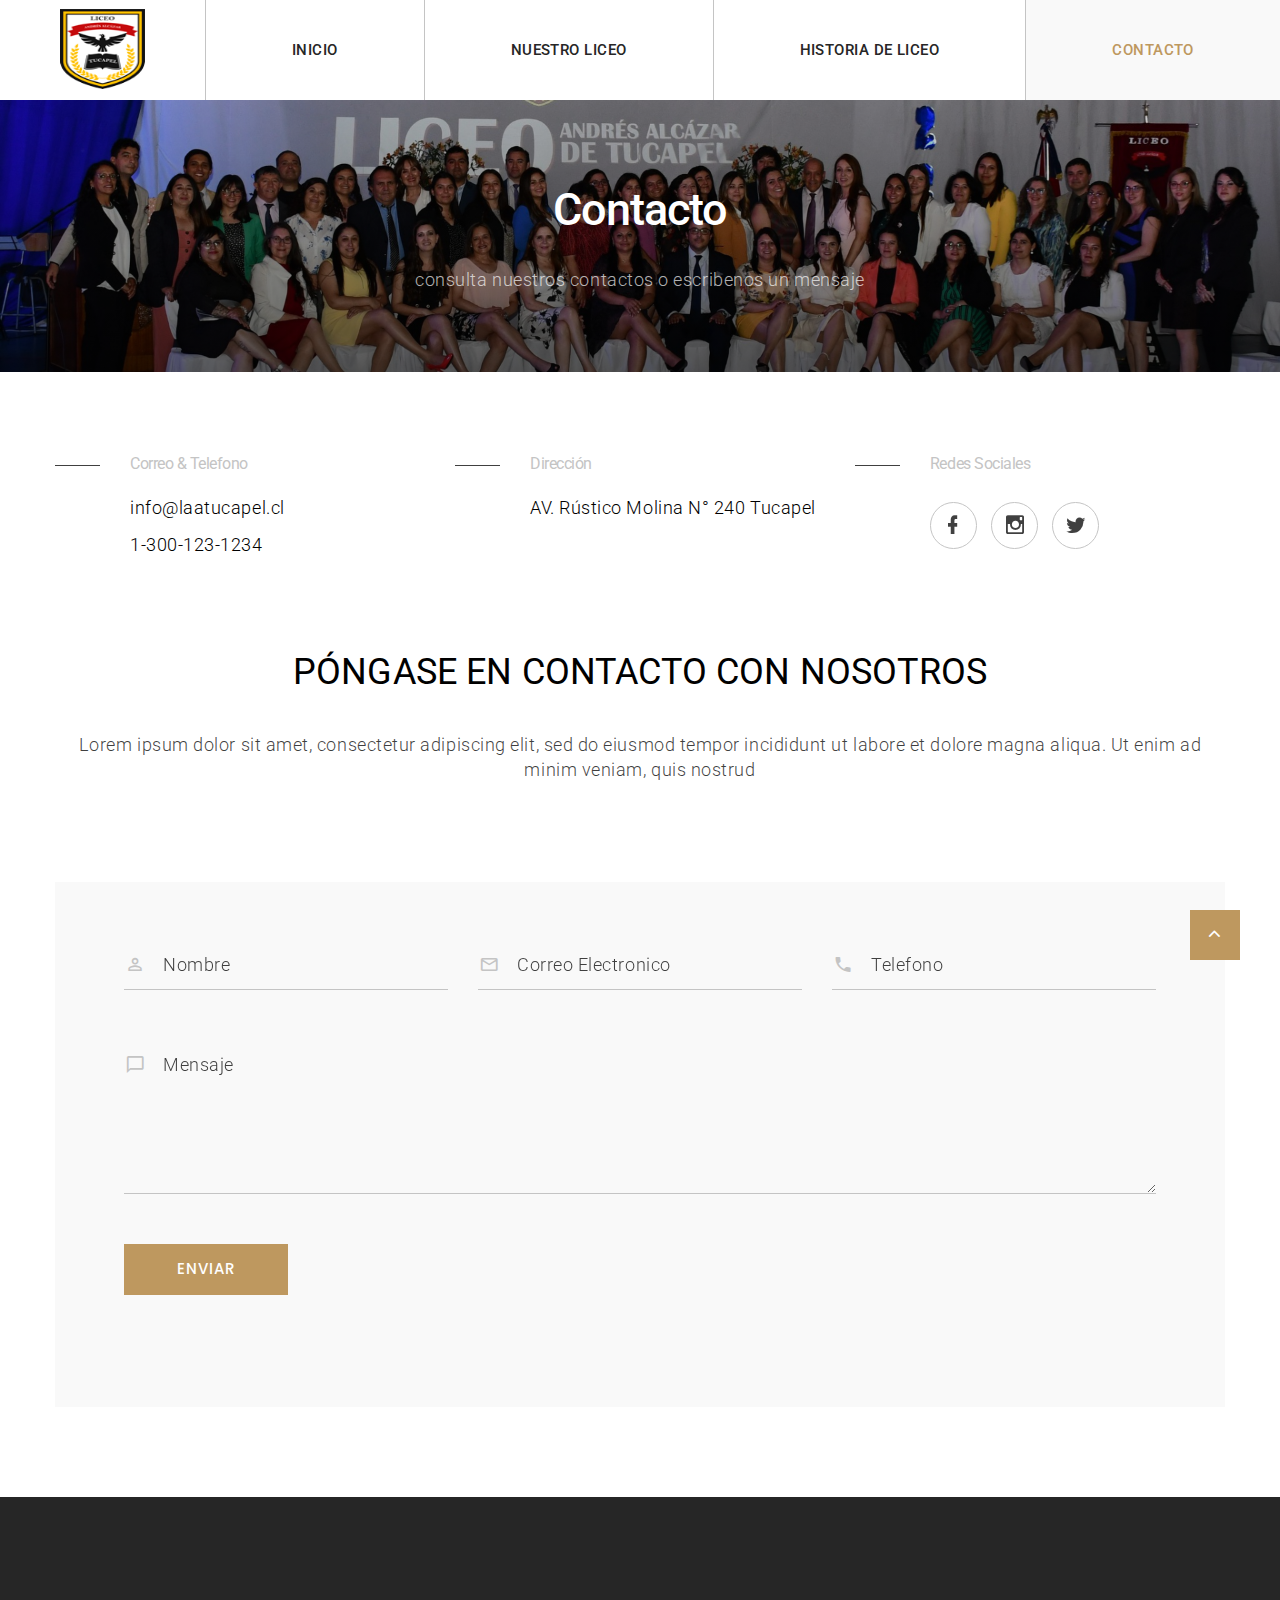
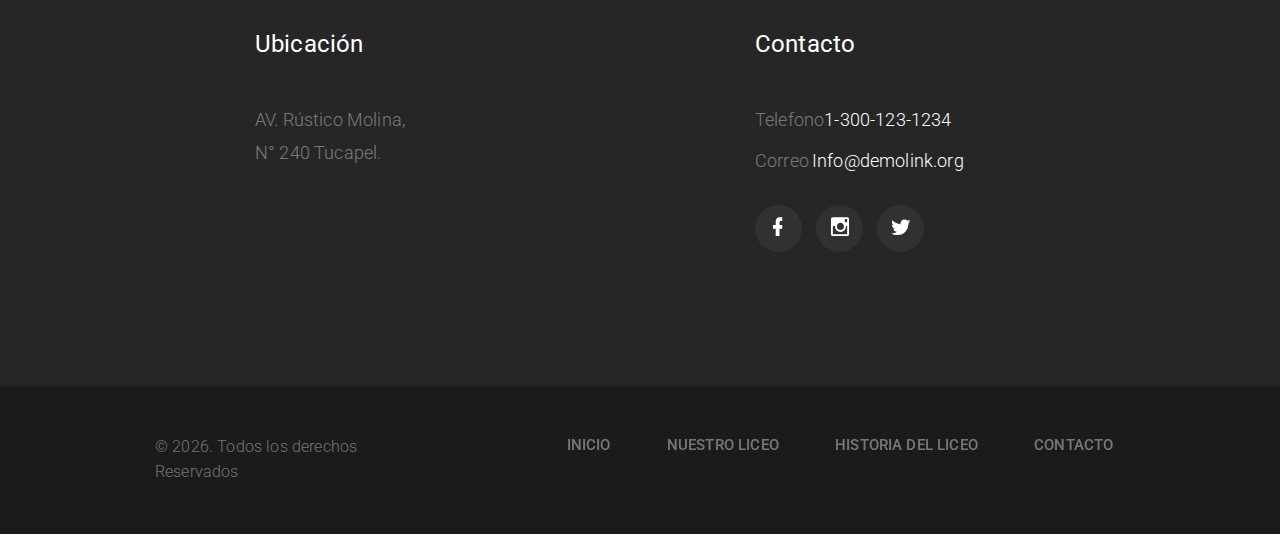
==== commit abab5a19: "Add files via upload" ====
--- a/contacto.html
+++ b/contacto.html
@@ -46,6 +46,7 @@
                     </li>
                     <li class="rd-nav-item"><a class="rd-nav-link" href="nuestro-liceo.html">Nuestro Liceo</a>
                     </li>
+                    <li class="rd-nav-item"><a class="rd-nav-link" href="Historia-del-liceo.html">Historia de liceo</a>
                     <li class="rd-nav-item active"><a class="rd-nav-link" href="contacts.html">Contacto</a>
                     </li>
                   </ul>
@@ -190,6 +191,7 @@
               <ul class="list-inline list-inline-lg text-uppercase">
                 <li><a href="index.html">Inicio</a></li>
                 <li><a href="nuestro-liceo.html">Nuestro Liceo</a></li>
+                <li><a href="Historia-del-liceo.html">Historia del liceo</a></li>
                 <li><a href="contacto.html">Contacto</a></li>
               </ul>
             </div>
--- a/css/style.css
+++ b/css/style.css
@@ -250,7 +250,18 @@
 
 .big,
 .big-text {
-	font-size: 16px;
+	font-size: 17px;
+	line-height: 1.77778;
+	letter-spacing: 0.03em;
+}
+.bigmac{
+	font-size: 17px;
+	line-height: 1.77778;
+	letter-spacing: 0.03em;
+	text-align: justify;
+}
+.big-dos{
+	font-size: 15px;
 	line-height: 1.77778;
 	letter-spacing: 0.03em;
 }
@@ -1932,7 +1943,7 @@
 }
 .img-logo{
 	display: inline-block;
-	max-width: 65%;
+	max-width: 55%;
 	height: 80px;
 }
 
@@ -4725,8 +4736,6 @@
 
 h3 + .big, .heading-3 + .big {
 	margin-top: 15px;
-	text-align: justify;
-	padding-left: 120px;
 }
 
 h3 + .row {
@@ -4748,8 +4757,6 @@
 
 .big + .big {
 	margin-top: 20px;
-	text-align: center;
-	padding-left: 50px;
 }
 
 @media (min-width: 1600px) {
@@ -6052,7 +6059,7 @@
 	font-size: 20px;
 	line-height: 46px;
 	color: #ffffff;
-	background: #ecc101e5;
+	background: #be985f;
 	overflow: hidden;
 	text-align: center;
 	text-decoration: none;
@@ -6062,7 +6069,7 @@
 
 .ui-to-top:hover {
 	color: #ffffff;
-	background: #970000;
+	background: #000000;
 	text-decoration: none;
 }
 
@@ -10146,3 +10153,35 @@
 .title2{
 	font-size: 50px;
 }
+
+/*Boton pdf*/
+.buttonn{
+	color: #ffffff;
+	background-color: #be985f;
+	border-color: #be985f;
+
+}
+.button-defaultt{
+	position: relative;
+	overflow: hidden;
+	display: inline-block;
+	padding: 16px 30px;
+	font-size: 15px;
+	line-height: 1.25;
+	font-family: "Poppins", -apple-system, BlinkMacSystemFont, "Segoe UI", Roboto, "Helvetica Neue", Arial, sans-serif;
+	font-weight: 500;
+	letter-spacing: 0.06em;
+	text-transform: uppercase;
+	white-space: nowrap;
+	text-overflow: ellipsis;
+	text-align: center;
+	cursor: pointer;
+	vertical-align: middle;
+	user-select: none;
+	transition: 250ms all ease-in-out;
+	-webkit-transition: 250ms all ease-in-out;
+	-moz-transition: 250ms all ease-in-out;
+	-ms-transition: 250ms all ease-in-out;
+	-o-transition: 250ms all ease-in-out;
+	border: none;
+}
